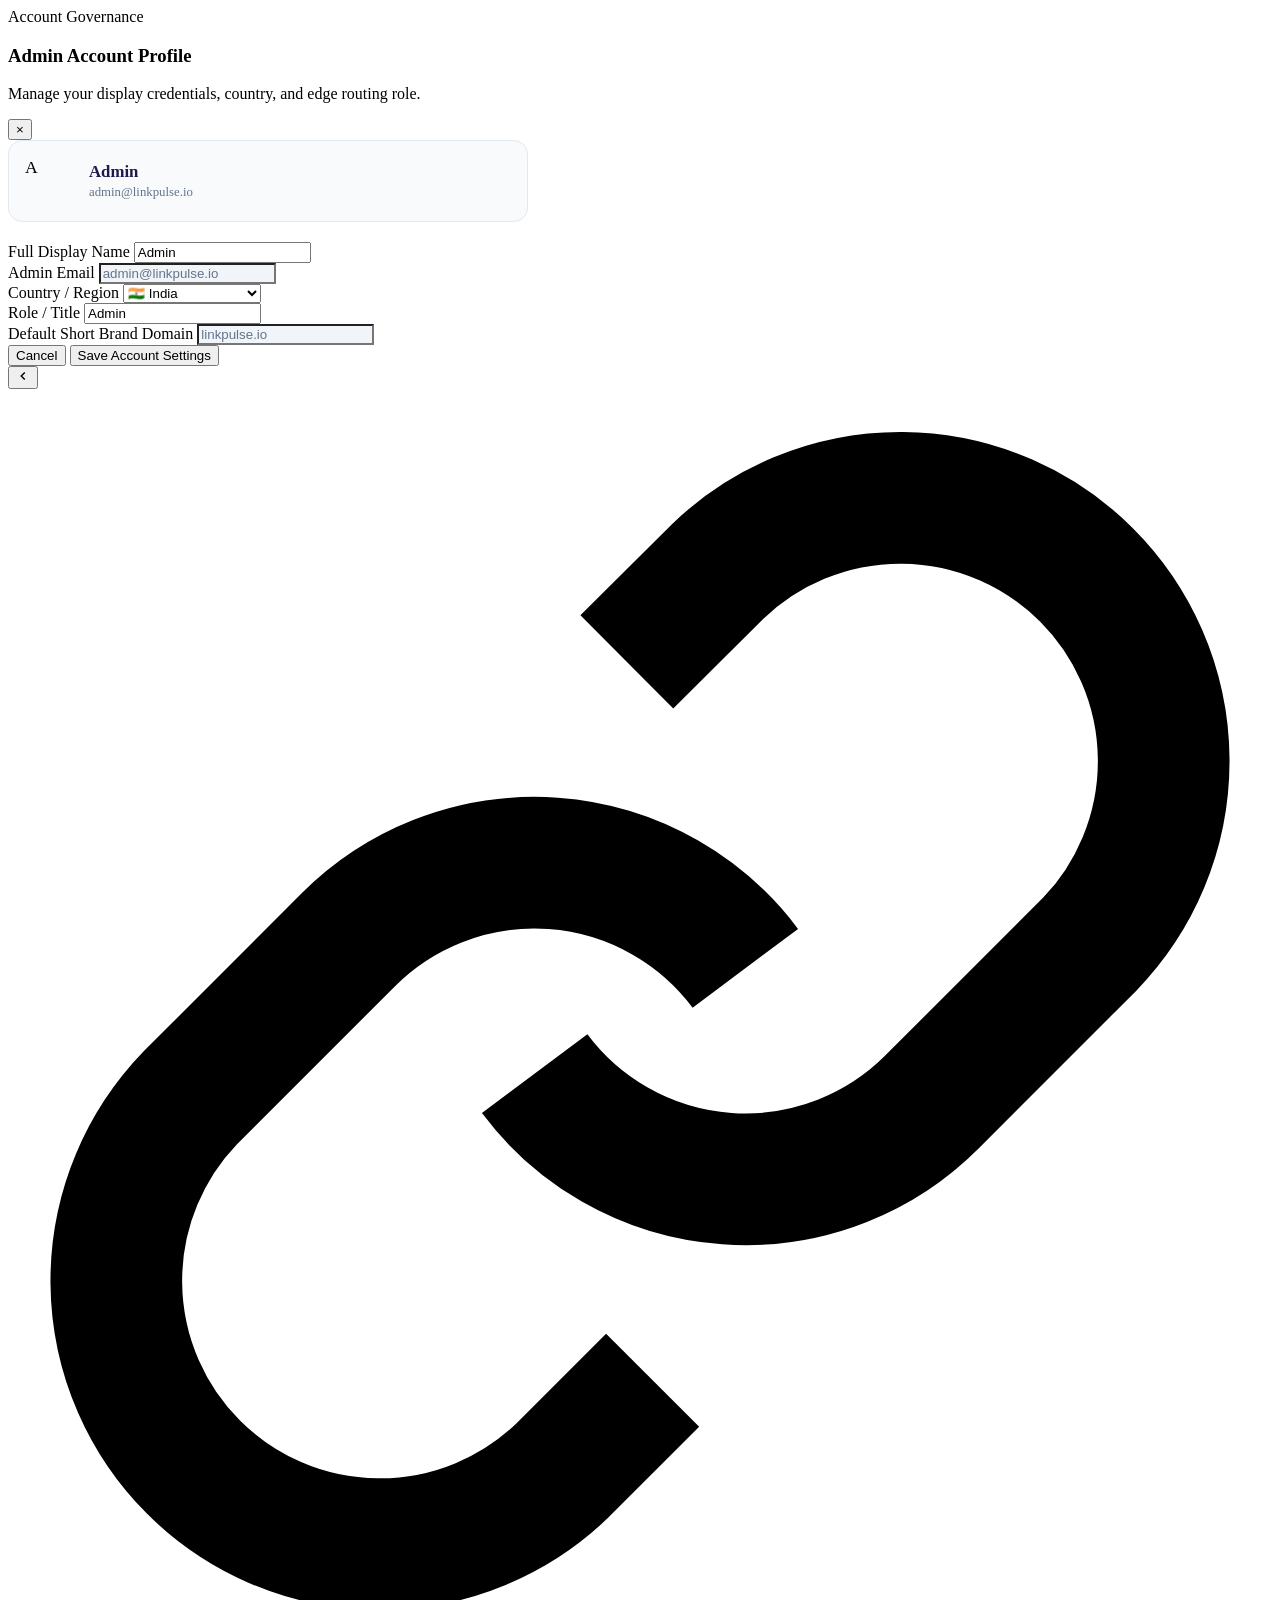
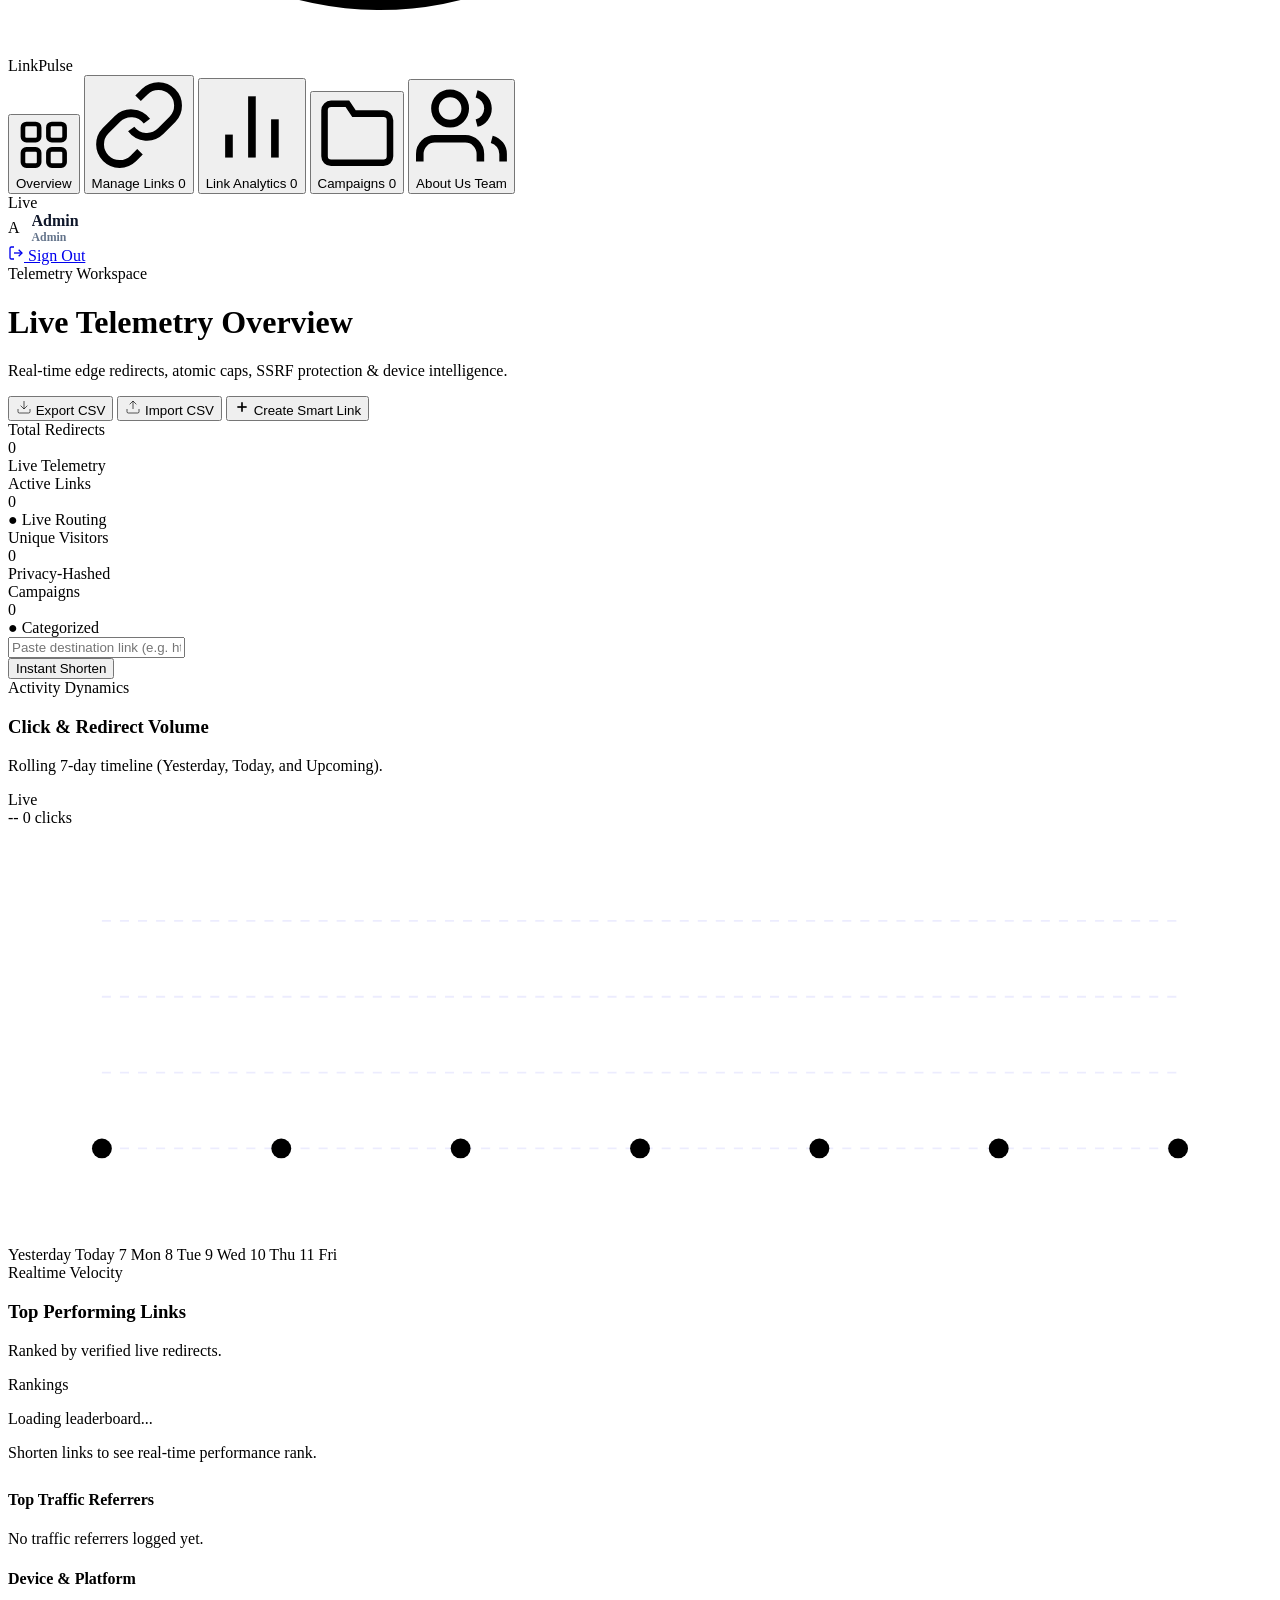
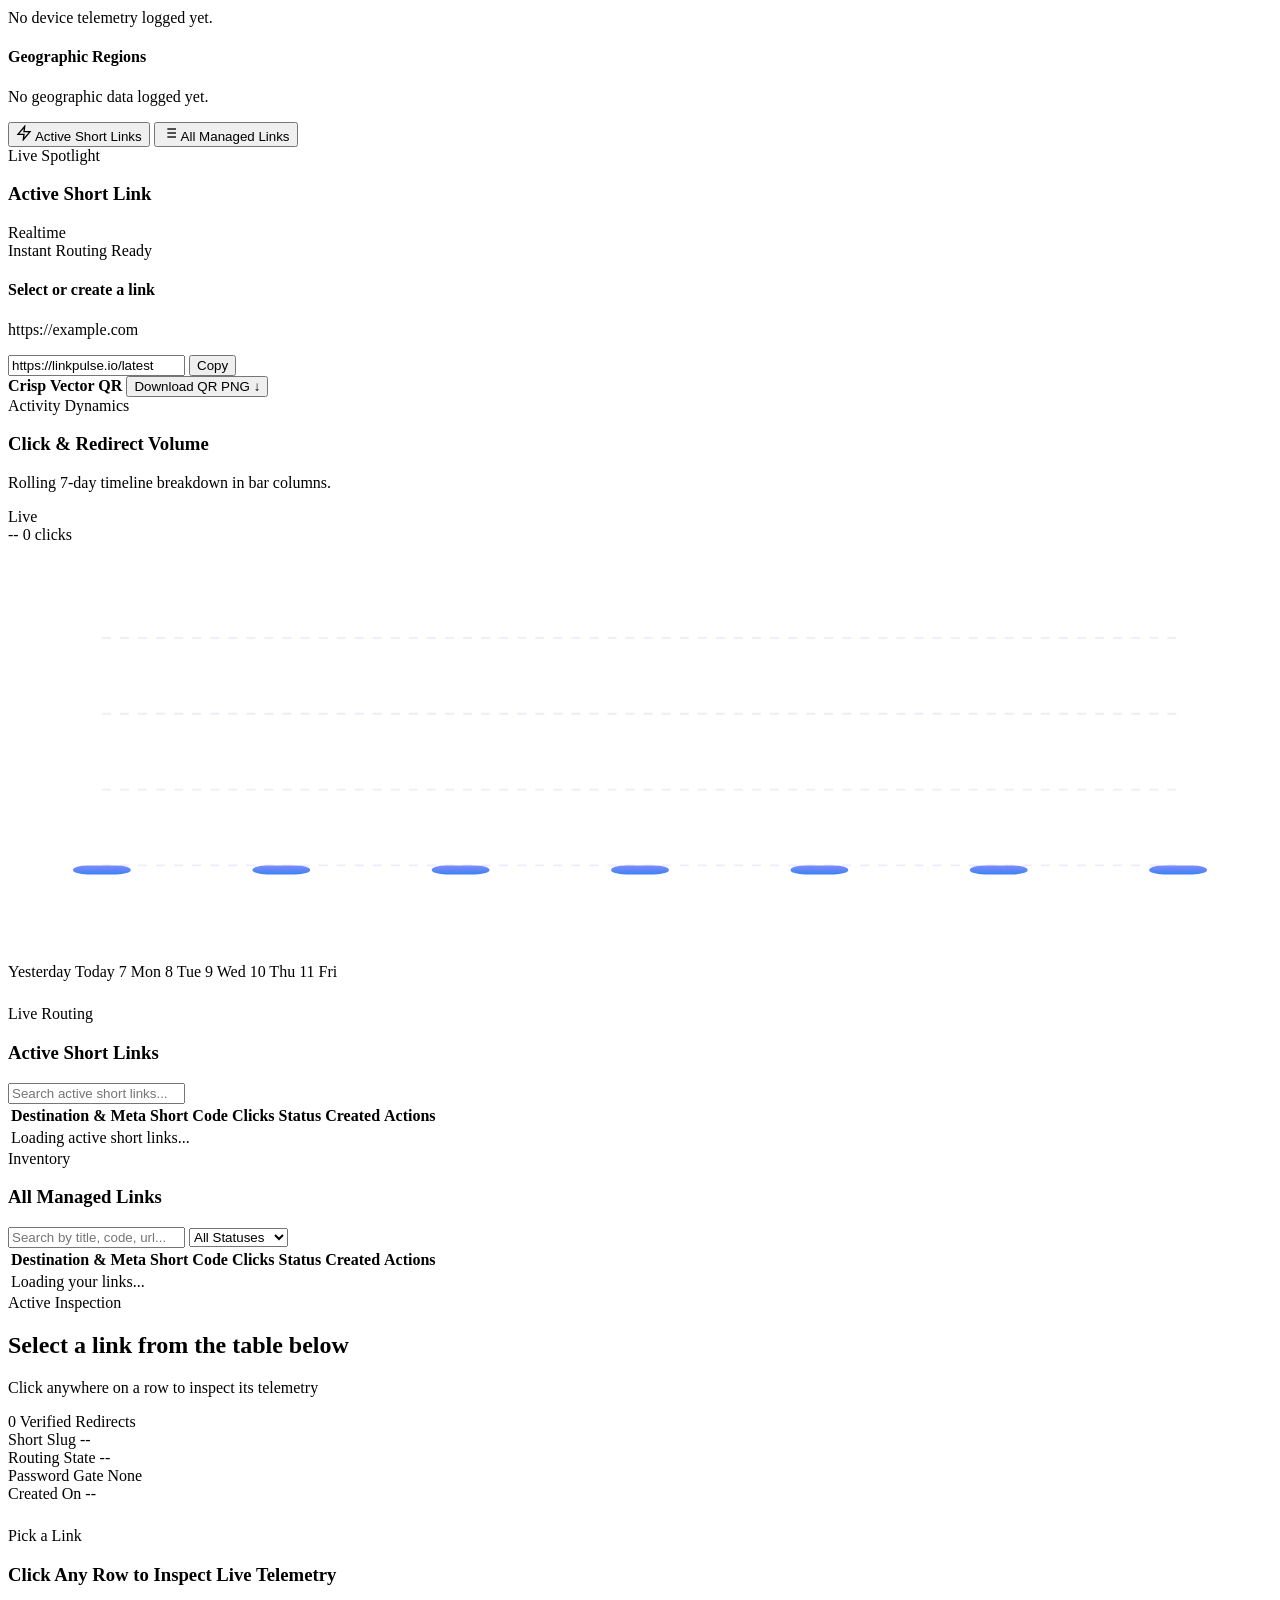
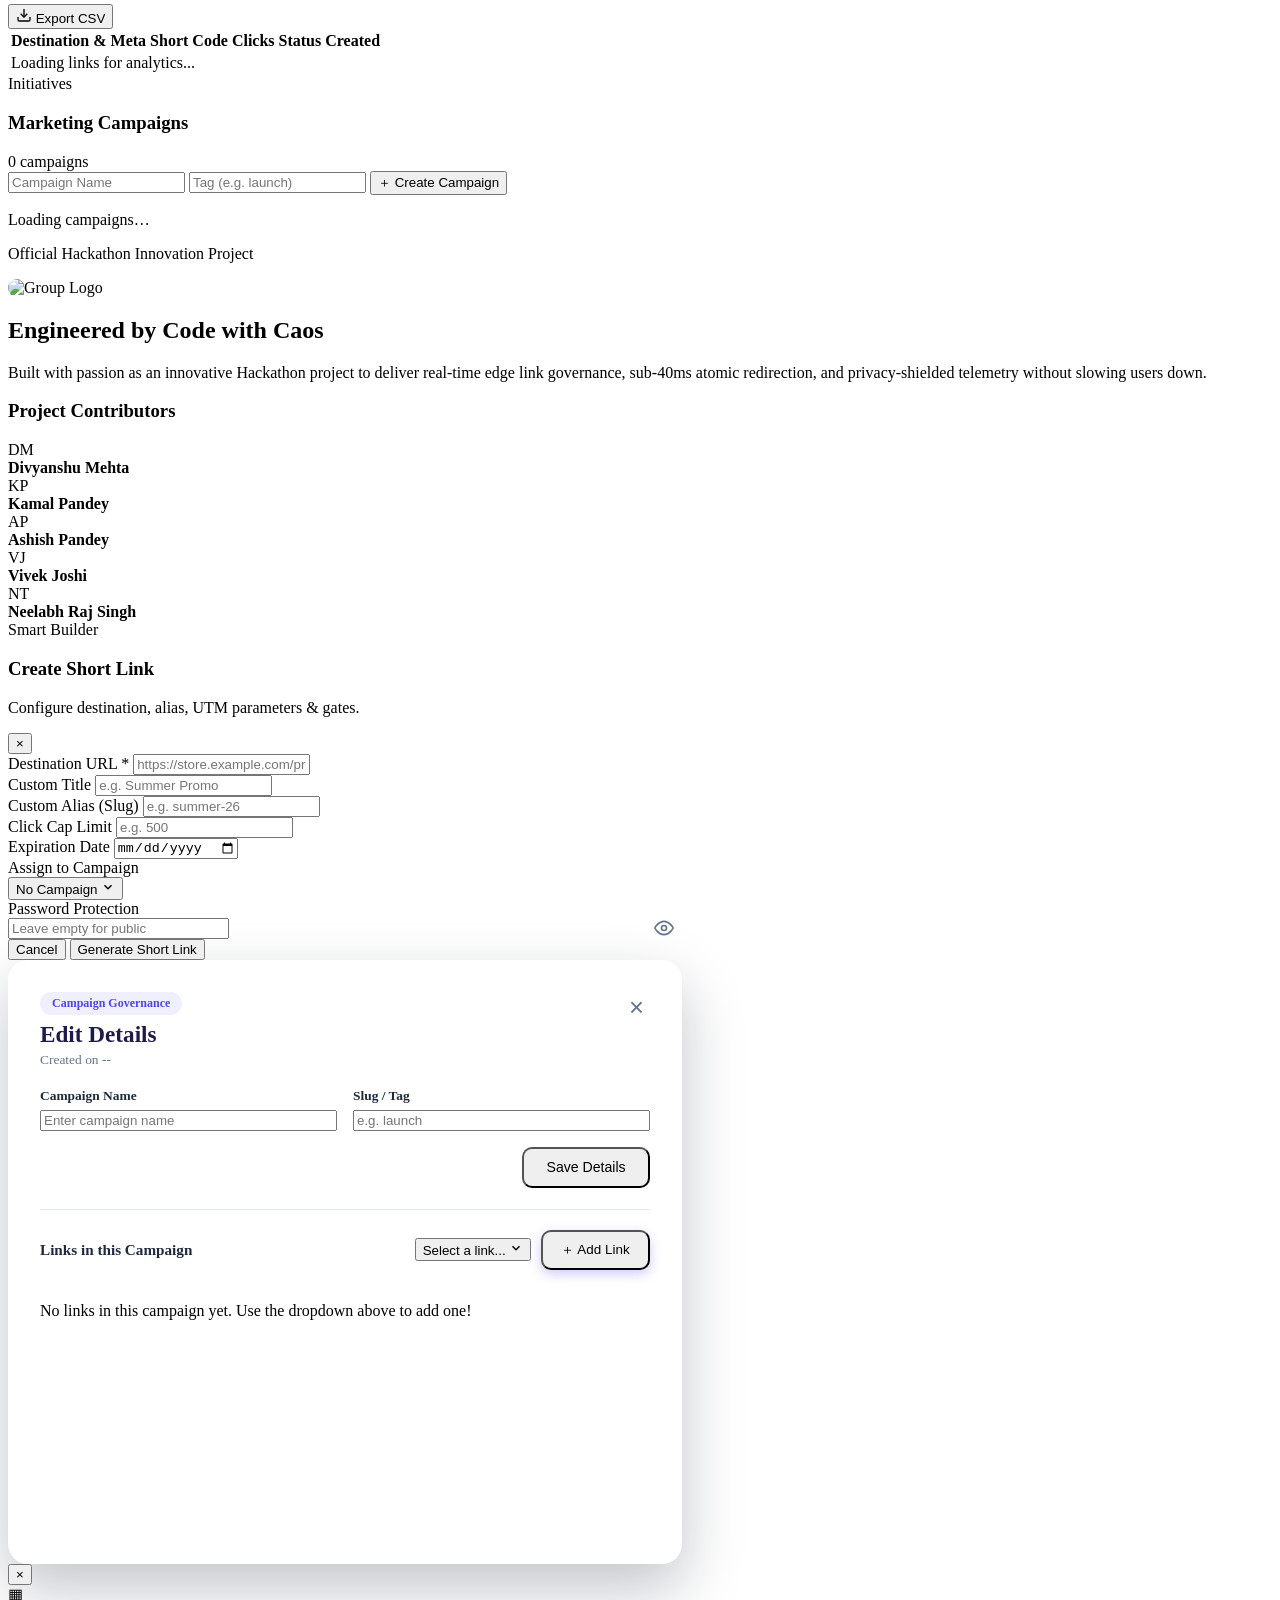
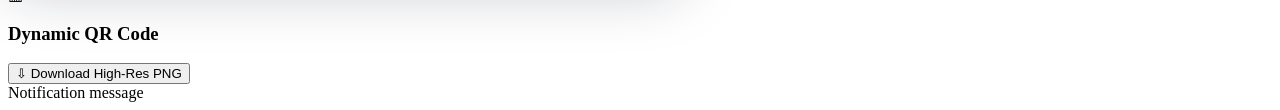
==== frontend/index.html @ a8c71c54 "Update index.html" ====
<!DOCTYPE html>
<html lang="en">

<head>
  <meta charset="UTF-8" />
  <meta name="viewport" content="width=device-width, initial-scale=1.0" />
  <title>LinkPulse</title>
  <link rel="stylesheet" href="/style.css" />
  <link rel="preconnect" href="https://fonts.googleapis.com">
  <link rel="preconnect" href="https://fonts.gstatic.com" crossorigin>
  <link
    href="https://fonts.googleapis.com/css2?family=Plus+Jakarta+Sans:wght@300;400;500;600;700;800&family=JetBrains+Mono:wght@400;500;600&display=swap"
    rel="stylesheet">
</head>

<body>
  <div class="app-layout">

    <!-- Account Dashboard -->
    <div class="drawer-backdrop" id="accountModal">
      <div class="drawer-panel" style="max-width: 520px;">
        <div class="drawer-header">
          <div>
            <span class="chip-accent">Account Governance</span>
            <h3 class="drawer-title">Admin Account Profile</h3>
            <p class="drawer-sub">Manage your display credentials, country, and edge routing role.</p>
          </div>
          <button class="btn-drawer-close" onclick="$('accountModal').classList.remove('active')">&times;</button>
        </div>

        <div
          style="display: flex; align-items: center; gap: 1rem; padding: 1rem; background: rgba(248, 250, 252, 0.95); border: 1px solid #e2e8f0; border-radius: 14px; margin-bottom: 1.25rem;">
          <div class="user-avatar-gradient" id="modalAccountAvatar"
            style="width: 48px; height: 48px; font-size: 1.1rem;">LP</div>
          <div>
            <strong id="modalAccountNameDisplay" style="font-size: 1.05rem; color: #1e1b4b; display: block;">Live
              Admin</strong>
            <span id="modalAccountEmailDisplay" style="font-size: 0.8rem; color: #64748b;">admin@linkpulse.io</span>
          </div>
        </div>

        <form id="accountSettingsForm" class="drawer-form-stack">
          <div class="form-grid-two">
            <div class="form-field-group">
              <label for="accName">Full Display Name</label>
              <input type="text" id="accName" class="glass-input-styled" required />
            </div>
            <div class="form-field-group">
              <label for="accEmail">Admin Email</label>
              <input type="email" id="accEmail" class="glass-input-styled" readonly
                style="background: #f1f5f9; color: #64748b;" />
            </div>
          </div>

          <div class="form-grid-two">
            <div class="form-field-group">
              <label for="accCountry">Country / Region</label>
              <select id="accCountry" class="glass-input-styled">
                <option value="India">🇮🇳 India</option>
                <option value="United States">🇺🇸 United States</option>
                <option value="United Kingdom">🇬🇧 United Kingdom</option>
                <option value="Canada">🇨🇦 Canada</option>
                <option value="Germany">🇩🇪 Germany</option>
                <option value="France">🇫🇷 France</option>
                <option value="Australia">🇦🇺 Australia</option>
                <option value="Singapore">🇸🇬 Singapore</option>
              </select>
            </div>
            <div class="form-field-group">
              <label for="accRole">Role / Title</label>
              <input type="text" id="accRole" class="glass-input-styled" placeholder="e.g. Admin" value="Admin"
                required />
            </div>
          </div>

          <div class="form-field-group">
            <label for="accDomain">Default Short Brand Domain</label>
            <input type="text" id="accDomain" class="glass-input-styled" value="linkpulse.io" readonly
              style="background: #f1f5f9; color: #64748b;" />
          </div>

          <div class="drawer-bottom-actions">
            <button type="button" class="btn-glass"
              onclick="$('accountModal').classList.remove('active')">Cancel</button>
            <button type="submit" class="btn-gradient">Save Account Settings</button>
          </div>
        </form>
      </div>
    </div>

    <!-- Sidebar -->
    <aside class="sidebar" id="mainSidebar">
      <button class="btn-edge-toggle" id="toggleSidebarBtn" title="Collapse / Expand Sidebar">
        <svg viewBox="0 0 24 24" width="14" height="14" fill="none" stroke="currentColor" stroke-width="2.5">
          <polyline points="15 18 9 12 15 6" />
        </svg>
      </button>

      <div class="sidebar-brand">
        <div class="brand-icon">
          <svg viewBox="0 0 24 24" fill="none" stroke="currentColor" stroke-width="2.5">
            <path d="M10 13a5 5 0 0 0 7.54.54l3-3a5 5 0 0 0-7.07-7.07l-1.72 1.71"></path>
            <path d="M14 11a5 5 0 0 0-7.54-.54l-3 3a5 5 0 0 0 7.07 7.07l1.71-1.71"></path>
          </svg>
        </div>
        <div class="brand-text-wrap">
          <span class="brand-title">LinkPulse</span>
        </div>
      </div>

      <nav class="sidebar-nav">
        <button class="nav-tab active" data-tab="tab-overview" title="Overview">
          <div class="nav-icon-box ic-azure">
            <svg viewBox="0 0 24 24" fill="none" stroke="currentColor" stroke-width="2">
              <rect x="3" y="3" width="7" height="7" rx="1.5" />
              <rect x="14" y="3" width="7" height="7" rx="1.5" />
              <rect x="14" y="14" width="7" height="7" rx="1.5" />
              <rect x="3" y="14" width="7" height="7" rx="1.5" />
            </svg>
          </div>
          <span>Overview</span>
        </button>

        <button class="nav-tab" data-tab="tab-manage-links" title="Manage Links">
          <div class="nav-icon-box ic-azure">
            <svg viewBox="0 0 24 24" fill="none" stroke="currentColor" stroke-width="2">
              <path d="M10 13a5 5 0 0 0 7.54.54l3-3a5 5 0 0 0-7.07-7.07l-1.72 1.71"></path>
              <path d="M14 11a5 5 0 0 0-7.54-.54l-3 3a5 5 0 0 0 7.07 7.07l1.71-1.71"></path>
            </svg>
          </div>
          <span>Manage Links</span>
          <span class="badge-pill bg-soft-blue" id="sideBadgeManageLinks">0</span>
        </button>

        <button class="nav-tab" data-tab="tab-details" title="Link Analytics">
          <div class="nav-icon-box ic-amber">
            <svg viewBox="0 0 24 24" fill="none" stroke="currentColor" stroke-width="2">
              <line x1="18" y1="20" x2="18" y2="10" />
              <line x1="12" y1="20" x2="12" y2="4" />
              <line x1="6" y1="20" x2="6" y2="14" />
            </svg>
          </div>
          <span>Link Analytics</span>
          <span class="badge-pill bg-soft-blue" id="sideBadgeLinks">0</span>
        </button>

        <button class="nav-tab" data-tab="tab-campaigns" title="Campaigns">
          <div class="nav-icon-box ic-emerald">
            <svg viewBox="0 0 24 24" fill="none" stroke="currentColor" stroke-width="2">
              <path d="M22 19a2 2 0 0 1-2 2H4a2 2 0 0 1-2-2V5a2 2 0 0 1 2-2h5l2 3h9a2 2 0 0 1 2 2z" />
            </svg>
          </div>
          <span>Campaigns</span>
          <span class="badge-pill bg-soft-emerald" id="sideBadgeCampaigns">0</span>
        </button>

        <button class="nav-tab" data-tab="tab-about" title="About Us">
          <div class="nav-icon-box ic-violet">
            <svg viewBox="0 0 24 24" fill="none" stroke="currentColor" stroke-width="2">
              <path d="M17 21v-2a4 4 0 0 0-4-4H5a4 4 0 0 0-4 4v2"></path>
              <circle cx="9" cy="7" r="4"></circle>
              <path d="M23 21v-2a4 4 0 0 0-3-3.87"></path>
              <path d="M16 3.13a4 4 0 0 1 0 7.75"></path>
            </svg>
          </div>
          <span>About Us</span>
          <span class="badge-pill bg-soft-blue">Team</span>
        </button>
      </nav>

      <div class="sidebar-bottom">
        <div class="status-indicator">
          <span class="pulse-emerald"></span>
          <span>Live</span>
        </div>
        <div class="user-chip" id="adminUserChip"
          style="cursor: pointer; display: flex; align-items: center; gap: 0.75rem;" title="Click to Edit Profile">
          <div class="user-avatar-gradient" id="adminAvatar">AD</div>
          <div class="user-info" style="display: flex; flex-direction: column; min-width: 0;">
            <div style="display: flex; align-items: center; gap: 0.35rem;">
              <span class="user-name" id="adminName"
                style="font-weight: 700; color: #0f172a; white-space: nowrap; overflow: hidden; text-overflow: ellipsis; max-width: 130px;">Admin</span>
            </div>
            <span class="user-role" id="adminRole"
              style="font-size: 0.74rem; font-weight: 600; color: #64748b;">Admin</span>
          </div>
        </div>

        <a href="/logout" class="sidebar-signout-btn" title="Sign out of LinkPulse">
          <svg viewBox="0 0 24 24" width="16" height="16" fill="none" stroke="currentColor" stroke-width="2">
            <path d="M9 21H5a2 2 0 0 1-2-2V5a2 2 0 0 1 2-2h4"></path>
            <polyline points="16 17 21 12 16 7"></polyline>
            <line x1="21" y1="12" x2="9" y2="12"></line>
          </svg>
          <span>Sign Out</span>
        </a>
      </div>
    </aside>

    <!-- Main -->
    <main class="main-viewport">
      <header class="glass-header">
        <div class="header-left">
          <div class="header-tag" id="pageTag">Telemetry Workspace</div>
          <h1 class="header-title" id="pageTitle">Live Telemetry Overview</h1>
          <p class="header-subtitle" id="pageSub">Real-time edge redirects, atomic caps, SSRF protection & device intelligence.</p>
        </div>
       <div class="header-actions" id="headerActions">
  <button class="btn-light-export" id="exportCsvBtn">
    <svg viewBox="0 0 24 24" width="16" height="16" fill="none" stroke="currentColor">
      <path d="M21 15v4a2 2 0 0 1-2 2H5a2 2 0 0 1-2-2v-4" />
      <polyline points="7 10 12 15 17 10" />
      <line x1="12" y1="15" x2="12" y2="3" />
    </svg>
    <span>Export CSV</span>
  </button>

  <input type="file" id="csvFileInput" accept=".csv" hidden />

  <button class="btn-light-import" id="importCsvBtn">
    <svg viewBox="0 0 24 24" width="16" height="16" fill="none" stroke="currentColor">
      <path d="M21 15v4a2 2 0 0 1-2 2H5a2 2 0 0 1-2-2v-4" />
      <polyline points="17 8 12 3 7 8" />
      <line x1="12" y1="3" x2="12" y2="15" />
    </svg>
    <span>Import CSV</span>
  </button>

  <button class="btn-gradient" id="openDrawerBtn">
    <svg viewBox="0 0 24 24" width="16" height="16" fill="none" stroke="currentColor" stroke-width="2.5">
      <line x1="12" y1="5" x2="12" y2="19" />
      <line x1="5" y1="12" x2="19" y2="12" />
    </svg>
    <span>Create Smart Link</span>
  </button>
</div>
      </header>

      <!-- Overview -->
     <!-- Overview Tab -->
      <section class="tab-pane active" id="tab-overview">
        
        <!-- 1. Stats Ribbon (4 Cards) -->
        <div class="stats-ribbon">
          <div class="stat-card tint-azure">
            <div class="stat-header"><span class="stat-title">Total Redirects</span></div>
            <div class="stat-value text-gradient-azure" id="valTotalClicks">0</div>
            <div class="stat-footer positive"><span class="trend-pill">Live Telemetry</span></div>
          </div>
          <div class="stat-card tint-violet">
            <div class="stat-header"><span class="stat-title">Active Links</span></div>
            <div class="stat-value text-gradient-violet" id="valActiveLinks">0</div>
            <div class="stat-footer neutral"><span class="tag-status">● Live Routing</span></div>
          </div>
          <div class="stat-card tint-emerald">
            <div class="stat-header"><span class="stat-title">Unique Visitors</span></div>
            <div class="stat-value text-gradient-emerald" id="valUniques">0</div>
            <div class="stat-footer positive"><span class="trend-pill">Privacy-Hashed</span></div>
          </div>
          <div class="stat-card tint-rose">
            <div class="stat-header"><span class="stat-title">Campaigns</span></div>
            <div class="stat-value text-gradient-rose" id="valCampaigns">0</div>
            <div class="stat-footer neutral"><span class="tag-status">● Categorized</span></div>
          </div>
        </div>

        <!-- 2. Quick Bar -->
        <div class="glass-container quick-bar">
          <div class="quick-input-group">
            <input type="text" id="quickUrlInput" class="quick-input-field"
              placeholder="Paste destination link (e.g. https://store.com/promo or example.com)..." />
          </div>
          <button class="btn-gradient" id="quickShortenBtn"><span>Instant Shorten</span></button>
        </div>

        <!-- 3. Dashboard Split: Graph (LHS) + Top Performing Links (RHS) -->
        <div class="dashboard-split" style="margin-bottom: 1.85rem;">
          
          <!-- LHS: 7-Day Trend Chart -->
          <div class="glass-container chart-box" style="margin-bottom: 0;">
            <div class="box-head-flex">
              <div>
                <span class="section-tag-soft">Activity Dynamics</span>
                <h3 class="box-title">Click & Redirect Volume</h3>
                <p class="box-sub">Rolling 7-day timeline (Yesterday, Today, and Upcoming).</p>
              </div>
              <span class="chip-accent">Live</span>
            </div>

            <div class="chart-stage" id="chartStage">
              <div class="chart-tooltip" id="chartTooltip">
                <span class="tooltip-date" id="ttDate">--</span>
                <span class="tooltip-val" id="ttClicks">0 clicks</span>
              </div>
              <svg id="trendSvg" viewBox="0 0 700 230" preserveAspectRatio="none">
                <defs>
                  <linearGradient id="areaGlow" x1="0" y1="0" x2="0" y2="1">
                    <stop offset="0%" stop-color="#6366f1" stop-opacity="0.38" />
                    <stop offset="100%" stop-color="#a855f7" stop-opacity="0.0" />
                  </linearGradient>
                  <linearGradient id="barGlow" x1="0" y1="0" x2="0" y2="1">
                    <stop offset="0%" stop-color="#818cf8" />
                    <stop offset="100%" stop-color="#3b82f6" />
                  </linearGradient>
                </defs>
                <g id="gridLinesGroup"></g>
                <path id="chartAreaPath" fill="url(#areaGlow)" d=""></path>
                <path id="chartLinePath" fill="none" stroke="url(#barGlow)" stroke-width="3.5" stroke-linecap="round"
                  stroke-linejoin="round" d=""></path>
                <g id="dotsGroup"></g>
              </svg>
              <div class="chart-labels-row" id="chartDateRow"></div>
            </div>
          </div>

          <!-- RHS: Top Performing Links Leaderboard -->
          <div class="glass-container top-links-card" style="margin-bottom: 0;">
            <div class="box-head-flex">
              <div>
                <span class="section-tag-soft">Realtime Velocity</span>
                <h3 class="box-title">Top Performing Links</h3>
                <p class="box-sub">Ranked by verified live redirects.</p>
              </div>
              <span class="chip-active">Rankings</span>
            </div>

            <div class="top-links-stack" id="topLinksList">
              <div class="empty-top-links">
                <p>Loading leaderboard...</p>
              </div>
            </div>

            <div class="top-links-footer-note" id="topPerformerNote">
              <span>Shorten links to see real-time performance rank.</span>
            </div>
          </div>

        </div> <!-- /.dashboard-split (Properly Closed Here) -->

        <!-- 4. Breakdown Grid (Referrers, Devices, Countries - NEVER HIDDEN) -->
        <div class="breakdown-grid">
          <div class="glass-container breakdown-card">
            <h4 class="breakdown-title">Top Traffic Referrers</h4>
            <div class="breakdown-items-list" id="sourceRows">
              <p class="empty-placeholder">Awaiting traffic clicks...</p>
            </div>
          </div>
          <div class="glass-container breakdown-card">
            <h4 class="breakdown-title">Device & Platform</h4>
            <div class="breakdown-items-list" id="deviceRows">
              <p class="empty-placeholder">No device visits logged yet.</p>
            </div>
          </div>
          <div class="glass-container breakdown-card">
            <h4 class="breakdown-title">Geographic Regions</h4>
            <div class="breakdown-items-list" id="countryRows">
              <p class="empty-placeholder">Awaiting traffic clicks...</p>
            </div>
          </div>
        </div>

      </section>

      <!-- Manage Links -->
      <section class="tab-pane" id="tab-manage-links">
        <div class="manage-subtabs-nav">
          <button class="manage-subtab-btn active" id="btnSubtabActiveLinks" data-subtab="subtab-active-links" title="Active Short Links & QR Code Downloader">
            <svg viewBox="0 0 24 24" width="16" height="16" fill="none" stroke="currentColor" stroke-width="2">
              <polygon points="13 2 3 14 12 14 11 22 21 10 12 10 13 2"></polygon>
            </svg>
            <span>Active Short Links</span>
          </button>
          <button class="manage-subtab-btn" id="btnSubtabAllLinks" data-subtab="subtab-all-links" title="All Managed Short Links">
            <svg viewBox="0 0 24 24" width="16" height="16" fill="none" stroke="currentColor" stroke-width="2">
              <line x1="8" y1="6" x2="21" y2="6"></line>
              <line x1="8" y1="12" x2="21" y2="12"></line>
              <line x1="8" y1="18" x2="21" y2="18"></line>
              <line x1="3" y1="6" x2="3.01" y2="6"></line>
              <line x1="3" y1="12" x2="3.01" y2="12"></line>
              <line x1="3" y1="18" x2="3.01" y2="18"></line>
            </svg>
            <span>All Managed Links</span>
          </button>
        </div>

        <!-- 1. Active Short Links Tab Pane -->
        <div class="manage-subpane active" id="subtab-active-links">
          <div class="active-links-split" style="margin-bottom: 1.5rem;">
            <!-- Active Short Links Spotlight Card -->
            <div class="glass-container spotlight-box" id="activeShortLinksBox">
              <div class="box-head-flex">
                <div>
                  <span class="section-tag-soft">Live Spotlight</span>
                  <h3 class="box-title">Active Short Link</h3>
                </div>
                <span class="chip-active">Realtime</span>
              </div>
              <div class="spotlight-card-preview">
                <div class="spotlight-card-inner">
                  <div class="mock-browser-header"><span></span><span></span><span></span></div>
                  <div class="spotlight-badge">Instant Routing Ready</div>
                  <h4 class="spotlight-title" id="spotlightTitle">Select or create a link</h4>
                  <p class="spotlight-dest" id="spotlightDest">https://example.com</p>
                </div>
              </div>
              <div class="spotlight-field-wrap">
                <div class="spotlight-copy-group">
                  <input type="text" id="spotlightShortUrl" class="field-slug-input" readonly
                    value="https://linkpulse.io/latest" />
                  <button class="btn-spotlight-copy" id="spotlightCopyBtn">Copy</button>
                </div>
              </div>
              <div class="spotlight-qr-row">
                <div id="spotlightQrBox" class="spotlight-qr-canvas"></div>
                <div class="spotlight-qr-meta">
                  <strong>Crisp Vector QR</strong>
                  <button class="text-link-btn" id="spotlightDownloadQr">Download QR PNG ↓</button>
                </div>
              </div>
            </div>

            <!-- Columns Graph -->
            <div class="glass-container chart-box">
              <div class="box-head-flex">
                <div>
                  <span class="section-tag-soft">Activity Dynamics</span>
                  <h3 class="box-title">Click & Redirect Volume</h3>
                  <p class="box-sub">Rolling 7-day timeline breakdown in bar columns.</p>
                </div>
                <span class="chip-accent">Live</span>
              </div>

              <div class="chart-stage" id="chartStage2">
                <div class="chart-tooltip" id="chartTooltip2">
                  <span class="tooltip-date" id="ttDate2">--</span>
                  <span class="tooltip-val" id="ttClicks2">0 clicks</span>
                </div>
                <svg id="trendSvg2" viewBox="0 0 700 230" preserveAspectRatio="none">
                  <defs>
                    <linearGradient id="barGlow2" x1="0" y1="0" x2="0" y2="1">
                      <stop offset="0%" stop-color="#818cf8" />
                      <stop offset="100%" stop-color="#3b82f6" />
                    </linearGradient>
                  </defs>
                  <g id="gridLinesGroup2"></g>
                  <g id="barsGroup2"></g>
                </svg>
                <div class="chart-labels-row" id="chartDateRow2"></div>
              </div>
            </div>
          </div>

          <div class="glass-container table-wrapper-box">
            <div class="table-top-bar">
              <div>
                <span class="section-tag-soft">Live Routing</span>
                <h3 class="box-title">Active Short Links</h3>
              </div>
              <div class="table-filters-row">
                <input type="text" id="searchActiveInput" class="search-glass-field"
                  placeholder="Search active short links..." />
              </div>
            </div>

            <div class="responsive-table-scroll">
              <table class="glass-table">
                <thead>
                  <tr>
                    <th>Destination & Meta</th>
                    <th>Short Code</th>
                    <th>Clicks</th>
                    <th>Status</th>
                    <th>Created</th>
                    <th>Actions</th>
                  </tr>
                </thead>
                <tbody id="activeLinksTbody">
                  <tr>
                    <td colspan="6" class="table-empty">Loading active short links...</td>
                  </tr>
                </tbody>
              </table>
            </div>
          </div>
        </div>

        <!-- 2. All Managed Links Tab Pane -->
        <div class="manage-subpane" id="subtab-all-links">
          <div class="glass-container table-wrapper-box">
            <div class="table-top-bar">
              <div>
                <span class="section-tag-soft">Inventory</span>
                <h3 class="box-title">All Managed Links</h3>
              </div>
              <div class="table-filters-row">
                <input type="text" id="searchInput" class="search-glass-field"
                  placeholder="Search by title, code, url..." />
                <select id="statusFilter" class="select-glass-field">
                  <option value="all">All Statuses</option>
                  <option value="active">Active Only</option>
                  <option value="disabled">Paused Only</option>
                </select>
              </div>
            </div>

            <div class="responsive-table-scroll">
              <table class="glass-table">
                <thead>
                  <tr>
                    <th>Destination & Meta</th>
                    <th>Short Code</th>
                    <th>Clicks</th>
                    <th>Status</th>
                    <th>Created</th>
                    <th>Actions</th>
                  </tr>
                </thead>
                <tbody id="linksTbody">
                  <tr>
                    <td colspan="6" class="table-empty">Loading your links...</td>
                  </tr>
                </tbody>
              </table>
            </div>
          </div>
        </div>
      </section>

      <!-- Link Analytics -->
      <section class="tab-pane" id="tab-details">
        <div class="glass-container details-hero" style="margin-bottom: 1.5rem;">
          <div class="details-head-split">
            <div style="min-width: 0; max-width: 70%;">
              <span class="chip-accent">Active Inspection</span>
              <h2 id="detTitle" class="details-heading">Select a link from the table below</h2>
              <p id="detUrl" class="details-destination">Click anywhere on a row to inspect its telemetry</p>
            </div>
            <div class="details-metric-chip">
              <span class="metric-huge" id="detClicks">0</span>
              <span class="metric-label">Verified Redirects</span>
            </div>
          </div>

          <div class="details-grid-cards">
            <div class="det-card">
              <span class="det-lbl">Short Slug</span>
              <span class="det-val text-gradient-azure" id="detSlug">--</span>
            </div>
            <div class="det-card">
              <span class="det-lbl">Routing State</span>
              <span class="det-val text-gradient-emerald" id="detStatus">--</span>
            </div>
            <div class="det-card">
              <span class="det-lbl">Password Gate</span>
              <span class="det-val text-gradient-violet" id="detPassword">None</span>
            </div>
            <div class="det-card">
              <span class="det-lbl">Created On</span>
              <span class="det-val" id="detCreated">--</span>
            </div>
          </div>
        </div>

        <div class="glass-container table-wrapper-box">
          <div class="table-top-bar">
            <div>
              <span class="section-tag-soft">Pick a Link</span>
              <h3 class="box-title">Click Any Row to Inspect Live Telemetry</h3>
            </div>
            <div>
              <button class="btn-glass-light" id="exportCsvBtnAnalytics" title="Export all short links to CSV">
                <svg viewBox="0 0 24 24" width="16" height="16" fill="none" stroke="currentColor" stroke-width="2">
                  <path d="M21 15v4a2 2 0 0 1-2 2H5a2 2 0 0 1-2-2v-4" />
                  <polyline points="7 10 12 15 17 10" />
                  <line x1="12" y1="15" x2="12" y2="3" />
                </svg>
                <span>Export CSV</span>
              </button>
            </div>
          </div>

          <div class="responsive-table-scroll">
            <table class="glass-table">
              <thead>
                <tr>
                  <th>Destination & Meta</th>
                  <th>Short Code</th>
                  <th>Clicks</th>
                  <th>Status</th>
                  <th>Created</th>
                </tr>
              </thead>
              <tbody id="linksTbodyAnalytics">
                <tr>
                  <td colspan="5" class="table-empty">Loading links for analytics...</td>
                </tr>
              </tbody>
            </table>
          </div>
        </div>
      </section>

      <!-- Campaigns -->
      <section class="tab-pane" id="tab-campaigns">
        <div class="glass-container campaign-box">
          <div class="box-head-flex">
            <div>
              <span class="section-tag-soft">Initiatives</span>
              <h3 class="box-title">Marketing Campaigns</h3>
            </div>
            <span class="badge-pill bg-soft-blue" id="campaignCount">0 campaigns</span>
          </div>

          <form id="campaignForm" class="campaign-create-form">
            <input id="campaignName" class="glass-input-styled" maxlength="120" placeholder="Campaign Name" required />
            <input id="campaignTag" class="glass-input-styled" maxlength="60" placeholder="Tag (e.g. launch)" />
            <button class="btn-gradient" type="submit">＋ Create Campaign</button>
          </form>

          <div id="campaignRows" class="campaigns-grid-cards">
            <p class="empty-placeholder">Loading campaigns…</p>
          </div>
        </div>
      </section>

      <!-- About Us -->
      <section class="tab-pane" id="tab-about">
        <div class="glass-container about-hero-box">
          <div class="hackathon-tag-pill">
            <span class="pulse-emerald"></span>
            <span>Official Hackathon Innovation Project</span>
          </div>

          <div style="width: 100%; margin: 1rem 0 0.5rem 0; overflow: hidden; border-radius: 20px;">
            <img src="/Group_Logo.png" alt="Group Logo"
              style="width: 100%; max-height: 200px; object-fit: cover; object-position: center; display: block; box-shadow: 0 10px 25px rgba(99, 102, 241, 0.25);" />
          </div>

          <h2 class="about-team-heading">
            Engineered by <span class="team-gradient-txt">Code with Caos</span>
          </h2>
          <p class="about-desc-text">
            Built with passion as an innovative Hackathon project to deliver real-time edge link governance, <span style="white-space: nowrap;">sub-40ms</span> atomic redirection, and privacy-shielded telemetry without slowing users down.
          </p>

          <div class="about-divider"></div>

          <h3 class="members-title">Project Contributors</h3>

          <div class="members-grid">
            <div class="member-glass-card">
              <div class="member-avatar av-1">DM</div>
              <div class="member-meta">
                <strong>Divyanshu Mehta</strong>
              </div>
            </div>
            <div class="member-glass-card">
              <div class="member-avatar av-2">KP</div>
              <div class="member-meta">
                <strong>Kamal Pandey</strong>
              </div>
            </div>
            <div class="member-glass-card">
              <div class="member-avatar av-3">AP</div>
              <div class="member-meta">
                <strong>Ashish Pandey</strong>
              </div>
            </div>
            <div class="member-glass-card">
              <div class="member-avatar av-4">VJ</div>
              <div class="member-meta">
                <strong>Vivek Joshi</strong>
              </div>
            </div>
            <div class="member-glass-card">
              <div class="member-avatar av-5">NT</div>
              <div class="member-meta">
                <strong>Neelabh Raj Singh</strong>
              </div>
            </div>
          </div>
        </div>
      </section>

    </main>
  </div>

  <!-- Create Link Drawer -->
  <div class="drawer-backdrop" id="linkDrawerBackdrop">
    <div class="drawer-panel" id="linkDrawer" style="max-width: 680px;">
      <div class="drawer-header">
        <div>
          <span class="chip-accent" id="drawerModeTag">Smart Builder</span>
          <h3 class="drawer-title" id="drawerTitle">Create Short Link</h3>
          <p class="drawer-sub">Configure destination, alias, UTM parameters & gates.</p>
        </div>
        <button class="btn-drawer-close" id="closeDrawerBtn">&times;</button>
      </div>

      <form id="createLinkForm" class="drawer-form-stack">
        <input type="hidden" id="editLinkId" value="" />

        <div class="form-field-group">
          <label for="inpUrl">Destination URL *</label>
          <input type="text" id="inpUrl" class="glass-input-styled"
            placeholder="https://store.example.com/promo or example.com" required />
        </div>

        <div class="form-grid-two">
          <div class="form-field-group">
            <label for="inpTitle">Custom Title</label>
            <input type="text" id="inpTitle" class="glass-input-styled" placeholder="e.g. Summer Promo" />
          </div>
          <div class="form-field-group">
            <label for="inpAlias">Custom Alias (Slug)</label>
            <input type="text" id="inpAlias" class="glass-input-styled" placeholder="e.g. summer-26" />
          </div>
        </div>

        <div class="form-grid-two">
          <div class="form-field-group">
            <label for="inpLimit">Click Cap Limit</label>
            <input type="number" id="inpLimit" min="1" class="glass-input-styled" placeholder="e.g. 500" />
          </div>
          <div class="form-field-group">
            <label for="inpExpiry">Expiration Date</label>
            <input type="date" id="inpExpiry" class="glass-input-styled" />
          </div>
        </div>

        <div class="form-grid-two">
          <div class="form-field-group">
            <label>Assign to Campaign</label>
            <select id="inpCampaign" style="display: none;">
              <option value="">No Campaign</option>
            </select>

            <div class="custom-dropdown-box" id="customCampDropdown" style="width: 100%;">
              <button type="button" class="custom-dropdown-trigger" id="customCampDropdownBtn">
                <span id="customCampDropdownLabel">No Campaign</span>
                <svg class="dropdown-chevron" viewBox="0 0 24 24" width="14" height="14" fill="none"
                  stroke="currentColor" stroke-width="2.5">
                  <polyline points="6 9 12 15 18 9" />
                </svg>
              </button>
              <div class="custom-dropdown-menu" id="customCampDropdownMenu"
                style="top: calc(100% + 6px); max-height: 140px; overflow-y: auto;"></div>
            </div>
          </div>

          <!-- Password Eye Icon -->
          <div class="form-field-group">
            <label for="inpPassword">Password Protection</label>
            <div style="position: relative; width: 100%;">
              <input type="password" id="inpPassword" class="glass-input-styled" 
                placeholder="Leave empty for public" style="padding-right: 2.85rem;" />
              <button type="button" id="btnTogglePasswordEye" title="Show / Hide Password"
                style="position: absolute; right: 10px; top: 50%; transform: translateY(-50%); background: transparent; border: none; cursor: pointer; color: #64748b; padding: 4px; display: flex; align-items: center; justify-content: center;">
                <svg id="eyeIcon" viewBox="0 0 24 24" width="20" height="20" fill="none" stroke="currentColor" stroke-width="2" stroke-linecap="round" stroke-linejoin="round">
                  <path d="M1 12s4-8 11-8 11 8 11 8-4 8-11 8-11-8-11-8z"></path>
                  <circle cx="12" cy="12" r="3"></circle>
                </svg>
              </button>
            </div>
            <div id="clearPasswordGroup" style="display: none; margin-top: 0.4rem;">
              <label
                style="display: flex; align-items: center; gap: 0.45rem; font-size: 0.8rem; font-weight: 600; color: #dc2626; cursor: pointer;">
                <input type="checkbox" id="inpClearPassword" /> Remove Password Protection
              </label>
            </div>
          </div>
        </div>

        <div id="drawerErrorBox" class="drawer-error-callout" style="display: none;"></div>

        <div class="drawer-bottom-actions">
          <button type="button" class="btn-glass" id="cancelDrawerBtn">Cancel</button>
          <button type="submit" class="btn-gradient" id="submitLinkBtn">
            <span id="submitBtnText">Generate Short Link</span>
          </button>
        </div>
      </form>
    </div>
  </div>

  <!-- Campaign Details Modal -->
  <div class="drawer-backdrop" id="campaignDetailsModal">
    <div class="drawer-panel"
      style="max-width: 610px; min-height: 540px !important; padding: 2rem; background: #ffffff; border-radius: 20px; display: flex; flex-direction: column; box-shadow: 0 25px 60px rgba(15, 23, 42, 0.25);">

      <div class="drawer-header"
        style="display: flex; justify-content: space-between; align-items: flex-start; margin-bottom: 1.25rem;">
        <div>
          <span class="chip-accent"
            style="display: inline-block; background: rgba(99, 102, 241, 0.1); color: #4f46e5; padding: 0.25rem 0.75rem; border-radius: 20px; font-size: 0.75rem; font-weight: 700; margin-bottom: 0.4rem;">Campaign
            Governance</span>
          <h3 class="drawer-title" id="campModalHeading"
            style="font-size: 1.45rem; font-weight: 800; color: #1e1b4b; margin: 0 0 0.25rem 0;">Edit Details</h3>
          <p class="drawer-sub" id="campModalMeta" style="font-size: 0.84rem; color: #64748b; margin: 0;">Created on --
          </p>
        </div>
        <button class="btn-drawer-close"
          onclick="document.getElementById('campaignDetailsModal').classList.remove('active')"
          style="background: none; border: none; font-size: 1.6rem; color: #64748b; cursor: pointer;">&times;</button>
      </div>

      <form id="editCampForm" style="display: flex; flex-direction: column; gap: 1rem; margin-bottom: 1.35rem;">
        <input type="hidden" id="editCampId" />

        <div class="form-grid-two" style="display: grid; grid-template-columns: 1fr 1fr; gap: 1rem;">
          <div class="form-field-group" style="display: flex; flex-direction: column; gap: 0.35rem;">
            <label style="font-size: 0.84rem; font-weight: 700; color: #1e293b;">Campaign Name</label>
            <input type="text" id="editCampName" class="glass-input-styled" placeholder="Enter campaign name"
              required />
          </div>
          <div class="form-field-group" style="display: flex; flex-direction: column; gap: 0.35rem;">
            <label style="font-size: 0.84rem; font-weight: 700; color: #1e293b;">Slug / Tag</label>
            <input type="text" id="editCampTag" class="glass-input-styled" placeholder="e.g. launch" required />
          </div>
        </div>

        <button type="submit" class="btn-gradient"
          style="align-self: flex-end; padding: 0.65rem 1.4rem; font-size: 0.88rem; border-radius: 10px;">Save
          Details</button>
      </form>

      <hr style="border: none; border-top: 1px solid #e2e8f0; margin: 0 0 1.25rem 0;" />

      <div
        style="display: flex; justify-content: space-between; align-items: center; gap: 0.75rem; margin-bottom: 1rem;">
        <h4 style="font-size: 0.95rem; font-weight: 800; color: #1e293b; margin: 0; white-space: nowrap;">Links in this
          Campaign</h4>

        <div style="display: flex; gap: 0.6rem; align-items: center;">
          <select id="selectLinkToAdd" style="display: none;"></select>

          <div class="custom-dropdown-box" id="customLinkDropdown">
            <button type="button" class="custom-dropdown-trigger" id="customDropdownBtn">
              <span id="customDropdownLabel">Select a link...</span>
              <svg class="dropdown-chevron" viewBox="0 0 24 24" width="14" height="14" fill="none"
                stroke="currentColor" stroke-width="2.5">
                <polyline points="6 9 12 15 18 9" />
              </svg>
            </button>
            <div class="custom-dropdown-menu" id="customDropdownMenu"></div>
          </div>

          <button type="button" class="btn-gradient" id="btnAddLinkToCamp"
            style="padding: 0.55rem 1.15rem; font-size: 0.84rem; white-space: nowrap; border-radius: 10px; box-shadow: 0 4px 12px rgba(79, 70, 229, 0.28);">＋
            Add Link</button>
        </div>
      </div>

      <div id="campAssignedLinksList"
        style="display: flex; flex-direction: column; gap: 0.65rem; min-height: 190px !important; max-height: 190px; overflow-y: auto; flex: 1;">
        <p class="empty-placeholder">No links in this campaign yet. Use the dropdown above to add one!</p>
      </div>

    </div>
  </div>

  <!-- QR Code Modal -->
  <div class="modal-overlay" id="qrModal">
    <div class="modal-glass-container">
      <button class="modal-close-cross" id="closeQrBtn">&times;</button>
      <div class="modal-icon-badge">▦</div>
      <h3 class="modal-main-title">Dynamic QR Code</h3>
      <div class="qr-canvas-wrapper">
        <div id="qrCanvasBox"></div>
      </div>
      <p id="qrUrlLabel" class="qr-code-url-txt"></p>
      <button class="btn-gradient full-w" id="downloadQrBtn">⇩ Download High-Res PNG</button>
    </div>
  </div>

  <div class="toast-bubble" id="toastBox">Notification message</div>
  <script src="https://cdnjs.cloudflare.com/ajax/libs/qrcodejs/1.0.0/qrcode.min.js"></script>

  <script>
    // Global Row click handler for Top Links Card
    window.onTopLinkClick = function(linkId) {
      const link = (cachedLinks || []).find(x => Number(x.id) === Number(linkId));
      if (!link) return;

      selectedLinkId = link.id;
      inspectLink(link);
      updateSpotlight(link);

      // 1. Switch to 'Link Analytics' tab
      const analyticsTabBtn = document.querySelector('.nav-tab[data-tab="tab-details"]');
      if (analyticsTabBtn) {
        analyticsTabBtn.click();
      }

      // 2. Highlight row and scroll to inspect section
      setTimeout(() => {
        window.scrollTo({ top: 0, behavior: 'smooth' });
      }, 50);

      toast(`Inspecting: ${link.title || link.short_code}`);
    };

    const $ = id => document.getElementById(id);
    window.$ = $;

    let cachedLinks = [];
    let cachedCampaigns = [];
    let cachedChartData = [];
    let selectedLinkId = null;

    const escapeHTML = val => String(val ?? '').replace(/[&<>"']/g, ch => ({
      '&': '&amp;', '<': '&lt;', '>': '&gt;', '"': '&quot;', "'": '&#39;'
    }[ch]));

    const tabMeta = {
      'tab-overview': {
        tag: 'Telemetry Workspace',
        title: 'Live Telemetry Overview',
        sub: 'Real-time edge redirects, atomic caps, SSRF protection & device intelligence.',
        showActions: true
      },
      'tab-manage-links': {
        tag: 'Link Governance',
        title: 'Manage Links',
        sub: 'Search, filter, inspect, edit, simulate traffic, and govern all short links.',
        showActions: false
      },
      'tab-details': {
        tag: 'Performance Metrics',
        title: 'Link Analytics',
        sub: 'Deep-dive telemetry inspection, click tracking, and link-level audit trail.',
        showActions: false
      },
      'tab-campaigns': {
        tag: 'Marketing Initiatives',
        title: 'Marketing Campaigns',
        sub: 'Organize, group, and analyze short links by marketing campaigns and tags.',
        showActions: false
      },
      'tab-about': {
        tag: 'Project Contributors',
        title: 'About Us',
        sub: 'Engineered by Code with Caos for high-speed edge link governance.',
        showActions: false
      }
    };

    [$('campaignDetailsModal'), $('qrModal'), $('accountModal')].forEach(modal => {
      modal?.addEventListener('click', e => {
        if (e.target === modal) modal.classList.remove('active');
      });
    });

    async function api(path, opts = {}) {
      const headers = { ...opts.headers };
      let body = opts.body;

      if (body && typeof body === 'object' && !(body instanceof FormData)) {
        body = JSON.stringify(body);
        headers['Content-Type'] = 'application/json';
      }

      const res = await fetch(path, { ...opts, headers, body });
      const data = await res.json().catch(() => null);

      if (!res.ok) {
        if (res.status === 401) {
          window.location.href = '/login';
          return;
        }
        throw new Error(data?.error?.message || `Request failed (${res.status})`);
      }

      return data?.data !== undefined ? data.data : data;
    }

    function toast(msg) {
      const el = $('toastBox');
      el.textContent = msg;
      el.classList.add('show');
      clearTimeout(toast.timer);
      toast.timer = setTimeout(() => el.classList.remove('show'), 2800);
    }

    const sidebar = document.querySelector('.sidebar');
    $('toggleSidebarBtn').onclick = () => sidebar.classList.toggle('collapsed');

    if (window.innerWidth <= 1024) {
      sidebar?.classList.add('collapsed');
    }

    document.querySelectorAll('.nav-tab').forEach(tab => {
      tab.addEventListener('click', () => {
        document.querySelectorAll('.nav-tab').forEach(el => el.classList.remove('active'));
        document.querySelectorAll('.tab-pane').forEach(el => el.classList.remove('active'));

        tab.classList.add('active');
        const paneId = tab.dataset.tab;
        $(paneId)?.classList.add('active');

        const meta = tabMeta[paneId] || {
          tag: 'Workspace',
          title: tab.querySelector('span')?.textContent || 'Dashboard',
          sub: '',
          showActions: false
        };

        if ($('pageTag')) $('pageTag').textContent = meta.tag;
        if ($('pageTitle')) $('pageTitle').textContent = meta.title;
        if ($('pageSub')) $('pageSub').textContent = meta.sub;
        if ($('headerActions')) {
          $('headerActions').style.display = meta.showActions ? 'flex' : 'none';
        }

        if (paneId === 'tab-manage-links') {
          const activeLink = (selectedLinkId && cachedLinks.find(l => l.id === selectedLinkId)) ||
            cachedLinks.find(l => l.status === 'active') || cachedLinks[0];
          updateSpotlight(activeLink);
        }
      });
    });

    document.querySelectorAll('.manage-subtab-btn').forEach(btn => {
      btn.addEventListener('click', () => {
        document.querySelectorAll('.manage-subtab-btn').forEach(b => b.classList.remove('active'));
        document.querySelectorAll('.manage-subpane').forEach(p => p.classList.remove('active'));

        btn.classList.add('active');
        const subId = btn.dataset.subtab;
        $(subId)?.classList.add('active');

        if (subId === 'subtab-active-links') {
          const activeLink = (selectedLinkId && cachedLinks.find(l => l.id === selectedLinkId)) ||
            cachedLinks.find(l => l.status === 'active') || cachedLinks[0];
          updateSpotlight(activeLink);
        }
      });
    });

    function loadAdminProfile() {
      const name = localStorage.getItem('lp_admin_name') || 'Admin';
      const role = localStorage.getItem('lp_admin_role') || 'Admin';
      const email = localStorage.getItem('lp_admin_email') || 'admin@linkpulse.io';
      const country = localStorage.getItem('lp_admin_country') || 'India';
      const initials = name.trim().split(' ').map(n => n[0]).join('').slice(0, 2).toUpperCase() || 'AD';

      $('adminName').textContent = name;
      $('adminRole').textContent = role;
      $('adminAvatar').textContent = initials;
      $('modalAccountAvatar').textContent = initials;
      $('modalAccountNameDisplay').textContent = name;
      $('modalAccountEmailDisplay').textContent = email;

      $('accName').value = name;
      $('accRole').value = role;
      $('accEmail').value = email;
      $('accCountry').value = country;
    }
    loadAdminProfile();

    async function syncAdminProfile() {
      try {
        const acc = await api('/api/account');
        if (!acc) return;

        if (acc.name) localStorage.setItem('lp_admin_name', acc.name);
        if (acc.role) localStorage.setItem('lp_admin_role', acc.role);
        if (acc.country) localStorage.setItem('lp_admin_country', acc.country);
        if (acc.email) localStorage.setItem('lp_admin_email', acc.email);
        loadAdminProfile();
      } catch {
      }
    }
    syncAdminProfile();

    $('adminUserChip').onclick = () => {
      loadAdminProfile();
      $('accountModal').classList.add('active');
    };

    $('accountSettingsForm').onsubmit = async e => {
      e.preventDefault();
      const name = $('accName').value.trim() || 'Admin';
      const role = $('accRole').value.trim() || 'Admin';
      const country = $('accCountry').value;

      try {
        const updated = await api('/api/account', {
          method: 'PATCH',
          body: { name, role, country }
        });

        localStorage.setItem('lp_admin_name', updated.name || name);
        localStorage.setItem('lp_admin_role', updated.role || role);
        localStorage.setItem('lp_admin_country', updated.country || country);

        loadAdminProfile();
        $('accountModal').classList.remove('active');
        toast('Account details saved to server!');
      } catch (err) {
        toast(err.message);
      }
    };

    function sanitizeDailySeries(raw) {
      const counts = {};
      if (Array.isArray(raw)) {
        raw.forEach(r => {
          if (r?.date) counts[String(r.date).slice(0, 10)] = Number(r.clicks) || 0;
        });
      }

      const points = [];
      for (let offset = -1; offset <= 5; offset++) {
        const d = new Date();
        d.setDate(d.getDate() + offset);

        const year = d.getFullYear();
        const month = String(d.getMonth() + 1).padStart(2, '0');
        const day = String(d.getDate()).padStart(2, '0');
        const iso = `${year}-${month}-${day}`;

        let label = '';
        if (offset === -1) {
          label = 'Yesterday';
        } else if (offset === 0) {
          label = 'Today';
        } else {
          // 👉 Tomorrow hatakar kal ki actual date (e.g., 21 Wed)
          const weekdayStr = d.toLocaleDateString('en-US', { weekday: 'short' });
          label = `${d.getDate()} ${weekdayStr}`;
        }

        points.push({
          date: iso,
          label,
          clicks: counts[iso] ?? 0
        });
      }
      return points;
    }

    function renderTrendChart(series) {
      const data = sanitizeDailySeries(series);
      cachedChartData = data;

      const w = 700;
      const h = 230;
      const pad = 52;
      const maxVal = Math.max(...data.map(d => d.clicks), 5);

      const grid = $('gridLinesGroup');
      if (grid) {
        grid.replaceChildren();
        for (let i = 0; i <= 3; i++) {
          const y = pad + (i * (h - pad * 2) / 3);
          const line = document.createElementNS('http://www.w3.org/2000/svg', 'line');
          line.setAttribute('x1', pad);
          line.setAttribute('x2', w - pad);
          line.setAttribute('y1', y);
          line.setAttribute('y2', y);
          line.setAttribute('stroke', 'rgba(99, 102, 241, 0.12)');
          line.setAttribute('stroke-dasharray', '5 5');
          grid.appendChild(line);
        }
      }

      const grid2 = $('gridLinesGroup2');
      if (grid2) {
        grid2.replaceChildren();
        for (let i = 0; i <= 3; i++) {
          const y = pad + (i * (h - pad * 2) / 3);
          const line = document.createElementNS('http://www.w3.org/2000/svg', 'line');
          line.setAttribute('x1', pad);
          line.setAttribute('x2', w - pad);
          line.setAttribute('y1', y);
          line.setAttribute('y2', y);
          line.setAttribute('stroke', 'rgba(99, 102, 241, 0.12)');
          line.setAttribute('stroke-dasharray', '5 5');
          grid2.appendChild(line);
        }
      }

      const step = (w - pad * 2) / (data.length - 1);
      const points = data.map((d, i) => ({
        x: pad + (i * step),
        y: (h - pad) - ((d.clicks / maxVal) * (h - pad * 2)),
        clicks: d.clicks,
        label: d.label,
        date: d.date
      }));

      const dotsGroup = $('dotsGroup');
      if (dotsGroup) {
        dotsGroup.replaceChildren();

        let d = `M ${points[0].x} ${points[0].y}`;
        for (let i = 0; i < points.length - 1; i++) {
          const curr = points[i];
          const next = points[i + 1];
          const cx = curr.x + (next.x - curr.x) / 2;
          d += ` C ${cx} ${curr.y}, ${cx} ${next.y}, ${next.x} ${next.y}`;
        }

        $('chartLinePath')?.setAttribute('d', d);
        $('chartAreaPath')?.setAttribute('d', `${d} L ${points[points.length - 1].x} ${h - pad} L ${points[0].x} ${h - pad} Z`);

        points.forEach(pt => {
          const circle = document.createElementNS('http://www.w3.org/2000/svg', 'circle');
          circle.setAttribute('cx', pt.x);
          circle.setAttribute('cy', pt.y);
          circle.setAttribute('r', 5.5);
          circle.setAttribute('class', 'chart-node-circle');
          circle.addEventListener('mouseenter', e => showTooltip(e, pt));
          circle.addEventListener('mouseleave', hideTooltip);
          dotsGroup.appendChild(circle);
        });

        if ($('chartDateRow')) {
          $('chartDateRow').innerHTML = points.map(pt => `
            <span class="chart-label-item" style="left: ${(pt.x / w) * 100}%;">
              ${escapeHTML(pt.label)}
            </span>
          `).join('');
        }
      }

      const barsGroup2 = $('barsGroup2');
      if (barsGroup2) {
        barsGroup2.replaceChildren();
        const barW = 32;

        points.forEach(pt => {
          const barH = (h - pad) - pt.y;
          const rect = document.createElementNS('http://www.w3.org/2000/svg', 'rect');
          rect.setAttribute('x', pt.x - barW / 2);
          rect.setAttribute('y', pt.y);
          rect.setAttribute('width', barW);
          rect.setAttribute('height', Math.max(5, barH));
          rect.setAttribute('rx', 8);
          rect.setAttribute('fill', 'url(#barGlow2)');
          rect.setAttribute('class', 'chart-bar-column');
          rect.addEventListener('mouseenter', e => showTooltip2(e, pt));
          rect.addEventListener('mouseleave', hideTooltip2);
          barsGroup2.appendChild(rect);
        });

        if ($('chartDateRow2')) {
          $('chartDateRow2').innerHTML = points.map(pt => `
            <span class="chart-label-item" style="left: ${(pt.x / w) * 100}%;">
              ${escapeHTML(pt.label)}
            </span>
          `).join('');
        }
      }
    }

    function showTooltip(e, pt) {
      const tt = $('chartTooltip');
      if (!tt) return;
      $('ttDate').textContent = pt.label;
      $('ttClicks').textContent = `${pt.clicks} redirects`;
      tt.classList.add('visible');
      tt.style.left = `${(pt.x / 700) * 100}%`;
      tt.style.top = `${(pt.y / 230) * 100}%`;
    }

    function hideTooltip() {
      $('chartTooltip')?.classList.remove('visible');
    }

    function showTooltip2(e, pt) {
      const tt = $('chartTooltip2');
      if (!tt) return;
      $('ttDate2').textContent = pt.label;
      $('ttClicks2').textContent = `${pt.clicks} redirects`;
      tt.classList.add('visible');
      tt.style.left = `${(pt.x / 700) * 100}%`;
      tt.style.top = `${(pt.y / 230) * 100}%`;
    }

    function hideTooltip2() {
      $('chartTooltip2')?.classList.remove('visible');
    }

    const drawerBackdrop = $('linkDrawerBackdrop');

    function openDrawer(item = null) {
      $('drawerErrorBox').style.display = 'none';
      const clearGroup = $('clearPasswordGroup');
      const clearChk = $('inpClearPassword');

      if (item) {
        $('drawerModeTag').textContent = 'Edit Mode';
        $('drawerTitle').textContent = 'Update Short Link';
        $('submitBtnText').textContent = 'Save Changes';
        $('editLinkId').value = item.id;
        $('inpUrl').value = item.original_url || '';
        $('inpTitle').value = item.title || '';
        $('inpAlias').value = item.custom_alias || item.short_code || '';
        $('inpAlias').disabled = true;
        $('inpLimit').value = item.click_limit || '';
        $('inpExpiry').value = item.expires_at ? String(item.expires_at).slice(0, 10) : '';
        $('inpCampaign').value = item.campaign_id || '';

        if (item.has_password) {
          $('inpPassword').value = item.password || '';
          $('inpPassword').placeholder = 'Enter new password or keep current';
          if (clearGroup) clearGroup.style.display = 'block';
        } else {
          $('inpPassword').value = '';
          $('inpPassword').placeholder = 'Leave empty for public';
          if (clearGroup) clearGroup.style.display = 'none';
        }
        if (clearChk) clearChk.checked = false;

        const matched = cachedCampaigns.find(c => c.id === item.campaign_id);
        if ($('customCampDropdownLabel')) {
          $('customCampDropdownLabel').textContent = matched ? matched.name : 'No Campaign';
        }
        document.querySelectorAll('#customCampDropdownMenu .custom-dropdown-item').forEach(el => {
          el.classList.toggle('active', el.textContent === (matched ? matched.name : 'No Campaign'));
        });

      } else {
        $('drawerModeTag').textContent = 'Smart Builder';
        $('drawerTitle').textContent = 'Create Short Link';
        $('submitBtnText').textContent = 'Generate Short Link';
        $('editLinkId').value = '';
        $('createLinkForm').reset();
        $('inpAlias').disabled = false;
        $('inpPassword').value = '';
        $('inpPassword').placeholder = 'Leave empty for public';
        $('inpCampaign').value = '';

        if (clearGroup) clearGroup.style.display = 'none';
        if (clearChk) clearChk.checked = false;

        if ($('customCampDropdownLabel')) {
          $('customCampDropdownLabel').textContent = 'No Campaign';
        }
        document.querySelectorAll('#customCampDropdownMenu .custom-dropdown-item').forEach((el, idx) => {
          el.classList.toggle('active', idx === 0);
        });
      }

      $('inpPassword').type = 'password';
      if ($('eyeIcon')) {
        $('eyeIcon').innerHTML = `<path d="M1 12s4-8 11-8 11 8 11 8-4 8-11 8-11-8-11-8z"></path><circle cx="12" cy="12" r="3"></circle>`;
      }

      drawerBackdrop.classList.add('active');
    }

    function closeDrawer() {
      drawerBackdrop.classList.remove('active');
    }

    $('openDrawerBtn').onclick = () => openDrawer(null);
    $('closeDrawerBtn').onclick = closeDrawer;
    $('cancelDrawerBtn').onclick = closeDrawer;
    $('closeQrBtn').onclick = () => $('qrModal').classList.remove('active');

    drawerBackdrop.addEventListener('click', e => {
      if (e.target === drawerBackdrop) closeDrawer();
    });

    document.addEventListener('keydown', e => {
      if (e.key === 'Escape') {
        closeDrawer();
        $('qrModal')?.classList.remove('active');
        $('campaignDetailsModal')?.classList.remove('active');
        $('accountModal')?.classList.remove('active');
      }
    });

    $('btnTogglePasswordEye')?.addEventListener('click', (e) => {
      e.preventDefault();
      const input = $('inpPassword');
      const icon = $('eyeIcon');
      if (input.type === 'password') {
        input.type = 'text';
        icon.innerHTML = `<path d="M17.94 17.94A10.07 10.07 0 0 1 12 20c-7 0-11-8-11-8a18.45 18.45 0 0 1 5.06-5.94M9.9 4.24A9.12 9.12 0 0 1 12 4c7 0 11 8 11 8a18.5 18.5 0 0 1-2.16 3.19m-6.72-1.07a3 3 0 1 1-4.24-4.24"></path><line x1="1" y1="1" x2="23" y2="23"></line>`;
      } else {
        input.type = 'password';
        icon.innerHTML = `<path d="M1 12s4-8 11-8 11 8 11 8-4 8-11 8-11-8-11-8z"></path><circle cx="12" cy="12" r="3"></circle>`;
      }
    });

    $('createLinkForm').onsubmit = async e => {
      e.preventDefault();
      const errBox = $('drawerErrorBox');
      const submitBtn = $('submitLinkBtn');

      errBox.style.display = 'none';
      submitBtn.disabled = true;

      const id = $('editLinkId').value;
      const url = $('inpUrl').value.trim();

      try {
        if (id) {
          const payload = {
            title: $('inpTitle').value.trim() || undefined,
            original_url: url,
            click_limit: $('inpLimit').value ? Number($('inpLimit').value) : null,
            expires_at: $('inpExpiry').value || null,
            campaign_id: $('inpCampaign').value ? Number($('inpCampaign').value) : null
          };

          if ($('inpClearPassword')?.checked) {
            payload.clear_password = true;
          } else if ($('inpPassword').value.trim() !== '') {
            payload.password = $('inpPassword').value.trim();
          }

          await api(`/api/links/${id}`, { method: 'PATCH', body: payload });
          toast('Link updated successfully!');
        } else {
          await api('/api/links', {
            method: 'POST',
            body: {
              title: $('inpTitle').value.trim() || undefined,
              original_url: url,
              custom_alias: $('inpAlias').value.trim() || undefined,
              click_limit: $('inpLimit').value ? Number($('inpLimit').value) : undefined,
              expires_at: $('inpExpiry').value || undefined,
              password: $('inpPassword').value || undefined,
              campaign_id: $('inpCampaign').value || undefined
            }
          });
          toast('Short link created successfully!');
        }

        closeDrawer();
        await Promise.all([loadLinks(), refreshDashboard(), loadCampaigns()]);
      } catch (err) {
        errBox.textContent = err.message;
        errBox.style.display = 'block';
      } finally {
        submitBtn.disabled = false;
      }
    };

    async function refreshDashboard() {
      try {
        const [stats, clicks, breakdown] = await Promise.all([
          api('/api/analytics/summary').catch(() => ({})),
          api('/api/analytics/clicks?days=7').catch(() => []),
          api('/api/analytics/breakdown').catch(() => ({}))
        ]);

        $('valTotalClicks').textContent = Number(stats?.total_clicks || 0).toLocaleString();
        $('valActiveLinks').textContent = Number(stats?.active_links || 0).toLocaleString();
        $('valUniques').textContent = Number(stats?.unique_visitors || 0).toLocaleString();
        $('valCampaigns').textContent = Number(stats?.total_campaigns || 0).toLocaleString();
        $('sideBadgeLinks').textContent = Number(stats?.active_links || 0);
        $('sideBadgeCampaigns').textContent = Number(stats?.total_campaigns || 0);
        if ($('sideBadgeManageLinks')) {
          $('sideBadgeManageLinks').textContent = Number(stats?.total_links || 0);
        }

        renderTrendChart(clicks);

        const renderBarRows = (items, targetId, fillClass, emptyText) => {
          $(targetId).innerHTML = items?.length
            ? items.map(item => `
              <div class="metric-progress-item">
                <div class="progress-meta">
                  <span>${escapeHTML(item.name)}</span>
                  <span>${Number(item.count || 0)} (${Number(item.pct || 0)}%)</span>
                </div>
                <div class="progress-bar-bg">
                  <div class="progress-fill ${fillClass}" style="width:${Math.min(100, Math.max(0, Number(item.pct) || 0))}%"></div>
                </div>
              </div>`).join('')
            : `<p class="empty-placeholder">${emptyText}</p>`;
        };

        renderBarRows(breakdown?.sources, 'sourceRows', 'grad-azure', 'No traffic referrers logged yet.');
        renderBarRows(breakdown?.devices, 'deviceRows', 'grad-violet', 'No device telemetry logged yet.');
        renderBarRows(breakdown?.countries, 'countryRows', 'grad-emerald', 'No geographic data logged yet.');
        renderTopLinksCard();
      } catch (err) {
        console.error('Dashboard error:', err);
      }
    }

    function inspectLink(link) {
      if (!link) {
        $('detTitle').textContent = 'Select a link from the table below';
        $('detUrl').textContent = 'Click anywhere on a row to inspect its telemetry';
        $('detClicks').textContent = '0';
        $('detSlug').textContent = '--';
        $('detStatus').textContent = '--';
        $('detPassword').textContent = 'None';
        $('detCreated').textContent = '--';
        return;
      }

      selectedLinkId = link.id;
      $('detTitle').textContent = link.title || 'Untitled Link';
      $('detUrl').textContent = link.original_url;
      $('detClicks').textContent = Number(link.click_count || 0).toLocaleString();
      $('detSlug').textContent = link.custom_alias || link.short_code;
      $('detStatus').textContent = (link.status || 'active').toUpperCase();
      $('detPassword').textContent = link.has_password ? 'Protected' : 'None';
      $('detCreated').textContent = String(link.created_at || '').slice(0, 10);
      renderLinks(filteredLinks());
    }

    async function loadLinks() {
    try {
        const data = await api('/api/links');
        cachedLinks = Array.isArray(data) ? data : [];

        // 1. (Divyanshu ka logic) Inspected Link ka count live update karega
        if (selectedLinkId) {
            const selectedLink = cachedLinks.find(
                link => Number(link.id) === Number(selectedLinkId)
            );

            if (selectedLink && $('detClicks')) {
                $('detClicks').textContent =
                    Number(selectedLink.click_count || 0).toLocaleString();
            }
        }

        // 2. Tables render karein
        renderLinks(filteredLinks());

        // 3. RHS Top Performing Leaderboard ko real-time update karein
        if (typeof renderTopLinksCard === 'function') {
            renderTopLinksCard();
        }

        // 4. Spotlight aur inspection state maintain karein
        const activeLink =
            cachedLinks.find(l => l.status === 'active') ||
            cachedLinks[0];

        if (cachedLinks.length > 0) {
            updateSpotlight(activeLink);

            if (
                !selectedLinkId ||
                !cachedLinks.some(l => l.id === selectedLinkId)
            ) {
                inspectLink(activeLink);
            }
        } else {
            inspectLink(null);
            updateSpotlight(null);
        }
    } catch (err) {
        console.error('Failed to load links:', err);
    }
}

    function filteredLinks() {
      if (!Array.isArray(cachedLinks)) return [];
      const query = $('searchInput')?.value.trim().toLowerCase() || '';
      const status = $('statusFilter')?.value || 'all';

      return cachedLinks.filter(l => {
        const matchesQuery = [l.title, l.short_code, l.custom_alias || '', l.original_url, l.campaign_name || '']
          .some(v => String(v).toLowerCase().includes(query));
        const matchesStatus = status === 'all' || status === l.status;
        return matchesQuery && matchesStatus;
      });
    }

    function buildLinkRows(links, isDetailsView = false) {
      if (!links.length) {
        const cols = isDetailsView ? 5 : 6;
        const msg = isDetailsView ? 'No short links found.' : 'No short links found. Create one above!';
        return `<tr><td colspan="${cols}" class="table-empty">${msg}</td></tr>`;
      }

      return links.map(l => {
        const code = escapeHTML(l.custom_alias || l.short_code);
        const shortUrl = escapeHTML(l.short_url);
        const status = ['active', 'disabled', 'expired'].includes(l.status) ? l.status : 'disabled';
        const isSelected = selectedLinkId === l.id ? 'selected-row' : '';
        const titleText = isDetailsView ? 'Click row to inspect live telemetry' : 'Click row to inspect';

        const actionCell = isDetailsView ? '' : `
          <td style="text-align: right;">
            <div class="table-action-row">
              <button class="action-icon-btn" data-action="qr" data-id="${Number(l.id)}" title="QR Code">▦</button>
              <button class="action-icon-btn" data-action="edit" data-id="${Number(l.id)}" title="Edit Link">✎</button>
              <button class="action-icon-btn" data-action="toggle" data-id="${Number(l.id)}" title="${status === 'active' ? 'Pause Link' : 'Activate Link'}">${status === 'active' ? '⏸' : '▶'}</button>
              <button class="action-icon-btn btn-danger-action" data-action="delete" data-id="${Number(l.id)}" title="Delete Link">✕</button>
            </div>
          </td>`;

        return `
          <tr class="clickable-row ${isSelected}" data-link-id="${l.id}" title="${titleText}">
            <td>
              <div class="table-link-meta">
                <span class="table-title">${escapeHTML(l.title)} ${l.has_password ? '🔒' : ''}</span>
                <span class="table-dest" title="${escapeHTML(l.original_url)}">${escapeHTML(l.original_url)}</span>
              </div>
            </td>
            <td><a href="${shortUrl}" target="_blank" rel="noopener" class="code-link-badge">${code}</a></td>
            <td><span class="click-number-accent">${Math.max(0, Number(l.click_count) || 0)}</span></td>
            <td><span class="status-glass-chip ${status}">${escapeHTML(status)}</span></td>
            <td><span class="date-stamp">${escapeHTML(String(l.created_at || '').slice(0, 10))}</span></td>
            ${actionCell}
          </tr>`;
      }).join('');
    }

    function renderLinks(links) {
      if ($('linksTbody')) $('linksTbody').innerHTML = buildLinkRows(links, false);

      // Top Performing Links Card (Bulletproof & Safe)
    function renderTopLinksCard() {
      const container = $('topLinksList');
      if (!container) return; // Container check

      try {
        const all = Array.isArray(cachedLinks) ? [...cachedLinks] : [];

        // Agar koi link hi nahi hai workspace mein
        if (!all.length) {
          container.innerHTML = `
            <div class="empty-top-links">
              <span style="font-size: 1.6rem;">🔗</span>
              <p style="margin: 0.35rem 0 0.15rem 0; font-size: 0.88rem; font-weight: 700; color: var(--text-headline);">No links created yet</p>
              <span style="font-size: 0.74rem; color: var(--text-muted);">Create your first short link above to see rankings.</span>
            </div>`;
          if ($('topPerformerNote')) {
            $('topPerformerNote').innerHTML = `<span>⚡ Awaiting your first short link.</span>`;
          }
          return;
        }

        // Sort: Pehle clicks ke hisaab se, fir latest ke hisaab se
        all.sort((a, b) => {
          const clicksDiff = (Number(b.click_count) || 0) - (Number(a.click_count) || 0);
          if (clicksDiff !== 0) return clicksDiff;
          return Number(b.id || 0) - Number(a.id || 0);
        });

        const top = all.slice(0, 3);
        const medals = ['🥇', '🥈', '🥉'];
        const rankBorders = ['border-gold', 'border-silver', 'border-bronze'];

        container.innerHTML = top.map((l, idx) => `
          <div class="top-link-item ${rankBorders[idx] || ''}" onclick="onTopLinkClick(${l.id})" title="Click to inspect this link">
            <div class="top-link-badge">${medals[idx] || (idx + 1)}</div>
            <div class="top-link-meta-box">
              <strong class="top-link-name">${escapeHTML(l.title || 'Untitled Link')}</strong>
              <span class="top-link-slug">${escapeHTML(l.custom_alias || l.short_code || '')}</span>
            </div>
            <div class="top-link-right">
              <span class="top-link-count">${Number(l.click_count || 0).toLocaleString()} <em>clicks</em></span>
              <button class="action-icon-btn" onclick="event.stopPropagation(); copyLink('${escapeHTML(l.short_url || '')}')" title="Copy Link" style="width:28px;height:28px;font-size:0.75rem;">📋</button>
            </div>
          </div>
        `).join('');

        if ($('topPerformerNote')) {
          const leader = top[0];
          const totalClicks = all.reduce((sum, item) => sum + (Number(item.click_count) || 0), 0);
          const leaderClicks = Number(leader.click_count) || 0;
          
          if (totalClicks > 0 && leaderClicks > 0) {
            const sharePct = Math.round((leaderClicks / totalClicks) * 100);
            $('topPerformerNote').innerHTML = `🔥 <strong>${escapeHTML(leader.title || leader.short_code)}</strong> accounts for <strong>${sharePct}%</strong> of total traffic.`;
          } else {
            $('topPerformerNote').innerHTML = `⚡ Top link: <strong>${escapeHTML(leader.title || leader.short_code)}</strong> (Awaiting clicks).`;
          }
        }
      } catch (err) {
        console.warn("Leaderboard render error:", err);
      }
    }

    // Name mismatch safety (dono naam se chalega)
    window.renderTopLinksCard = renderTopLinksCard;
    window.renderTopCardLink = renderTopLinksCard;

    // Row click handler
    function onTopLinkClick(linkId) {
      const link = (cachedLinks || []).find(x => Number(x.id) === Number(linkId));
      if (!link) return;
      inspectLink(link);
      updateSpotlight(link);
      toast(`Inspecting: ${link.title || link.short_code}`);
    }

      const activeTbody = $('activeLinksTbody');
      if (activeTbody) {
        const activeQuery = ($('searchActiveInput')?.value || '').trim().toLowerCase();
        const activeLinks = cachedLinks.filter(l => l.status === 'active' &&
          [l.title, l.short_code, l.custom_alias || '', l.original_url, l.campaign_name || '']
            .some(v => String(v).toLowerCase().includes(activeQuery))
        );
        activeTbody.innerHTML = buildLinkRows(activeLinks, false);
      }

      const analyticsBody = $('linksTbodyAnalytics');
      if (analyticsBody) {
        analyticsBody.innerHTML = buildLinkRows(links, true);
      }
    }

    function updateSpotlight(link) {
      if (!link) {
        link = (selectedLinkId && cachedLinks.find(l => l.id === selectedLinkId)) ||
          cachedLinks.find(l => l.status === 'active') || cachedLinks[0] || {
            title: 'Select or create a link',
            original_url: 'https://example.com',
            short_url: 'https://linkpulse.io/latest',
            short_code: 'latest'
          };
      }

      if ($('spotlightTitle')) $('spotlightTitle').textContent = link.title || 'Untitled Link';
      if ($('spotlightDest')) $('spotlightDest').textContent = link.original_url || '';
      if ($('spotlightShortUrl')) $('spotlightShortUrl').value = link.short_url || '';
      if ($('spotlightCopyBtn')) $('spotlightCopyBtn').onclick = () => copyLink(link.short_url);
      if ($('spotlightDownloadQr')) $('spotlightDownloadQr').onclick = () => downloadQr(link.custom_alias || link.short_code || 'shortlink', '#spotlightQrBox');

      const box = $('spotlightQrBox');
      if (box) {
        box.replaceChildren();
        if (typeof QRCode !== 'undefined') {
          new QRCode(box, { text: link.short_url, width: 84, height: 84, colorDark: '#1e1b4b', colorLight: '#ffffff' });
        }
      }
    }

    async function copyLink(url) {
      try {
        await navigator.clipboard.writeText(url);
        toast('Link copied!');
      } catch {
        toast(`Copy: ${url}`);
      }
    }

    function openQr(url, code) {
      $('qrUrlLabel').textContent = url;
      $('qrModal').classList.add('active');

      const box = $('qrCanvasBox');
      box.replaceChildren();
      if (typeof QRCode !== 'undefined') {
        new QRCode(box, { text: url, width: 220, height: 220, colorDark: '#0f172a', colorLight: '#ffffff' });
      }

      $('downloadQrBtn').onclick = () => downloadQr(code, '#qrCanvasBox');
    }

    function downloadQr(code, containerSelector = '#qrCanvasBox') {
      const container = document.querySelector(containerSelector);
      const canvas = container?.querySelector('canvas');
      const img = container?.querySelector('img');
      let dataUrl = '';
      if (canvas && typeof canvas.toDataURL === 'function') {
        try {
          dataUrl = canvas.toDataURL('image/png');
        } catch {}
      }
      if (!dataUrl && img?.src && img.src.startsWith('data:')) {
        dataUrl = img.src;
      }
      if (!dataUrl) {
        toast('Unable to locate QR canvas.');
        return;
      }
      const anchor = document.createElement('a');
      anchor.download = `qr-${code || 'shortlink'}.png`;
      anchor.href = dataUrl;
      anchor.click();
      toast('QR PNG downloaded!');
    }

    $('quickShortenBtn').onclick = async () => {
      const url = $('quickUrlInput').value.trim();
      if (!url) return toast('Please enter a destination URL.');

      try {
        await api('/api/links', { method: 'POST', body: { original_url: url } });
        $('quickUrlInput').value = '';
        toast('Short link created!');
        await Promise.all([loadLinks(), refreshDashboard()]);
      } catch (err) {
        toast(err.message);
      }
    };

    $('quickUrlInput').addEventListener('keydown', e => {
      if (e.key === 'Enter') {
        e.preventDefault();
        $('quickShortenBtn').click();
      }
    });

    document.addEventListener('click', e => {
      const row = e.target.closest('tr.clickable-row');
      if (!row || e.target.closest('[data-action]') || e.target.closest('a')) return;

      const link = cachedLinks.find(l => l.id === Number(row.dataset.linkId));
      if (link) {
        inspectLink(link);
        updateSpotlight(link);
        toast(`Inspecting: ${link.title || link.short_code}`);
      }
    });

    document.addEventListener('click', async e => {
      const btn = e.target.closest('[data-action]');
      if (!btn) return;

      const link = cachedLinks.find(l => Number(l.id) === Number(btn.dataset.id));
      if (!link) return;

      const { action } = btn.dataset;
      const code = link.custom_alias || link.short_code;

      if (action === 'qr') return openQr(link.short_url, code);
      if (action === 'edit') return openDrawer(link);

      if (action === 'test-click') {
        try {
          await api(`/api/links/${link.id}/simulate-click`, { method: 'POST' });
          toast(`⚡ Simulated 1 click! Watch the graph update.`);
          return Promise.all([loadLinks(), refreshDashboard()]);
        } catch (err) {
          toast(err.message);
        }
      }

      if (action === 'toggle') {
        const status = link.status === 'active' ? 'disabled' : 'active';
        await api(`/api/links/${link.id}/status`, { method: 'PATCH', body: { status } });
        toast(`Link marked as ${status}`);
        return Promise.all([loadLinks(), refreshDashboard()]);
      }

      if (action === 'delete') {
        if (!confirm('Are you sure you want to delete this short link?')) return;
        await api(`/api/links/${link.id}`, { method: 'DELETE' });
        toast('Link deleted');
        return Promise.all([loadLinks(), refreshDashboard()]);
      }
    });

    async function openCampaignModal(campaignId) {
      try {
        const { campaign, assigned_links, all_links } = await api(`/api/campaigns/${campaignId}/details`);

        $('editCampId').value = campaign.id;
        $('editCampName').value = campaign.name;
        $('editCampTag').value = campaign.tag;
        $('campModalHeading').textContent = 'Edit Details';
        $('campModalMeta').textContent = `Tag: #${campaign.tag} · Created: ${String(campaign.created_at || '').slice(0, 10)}`;

        const unassigned = (all_links || []).filter(l => l.campaign_id !== campaign.id);

        $('selectLinkToAdd').innerHTML = unassigned.map(l =>
          `<option value="${l.id}">${escapeHTML(l.title || l.custom_alias || l.short_code)}</option>`
        ).join('') || '<option value="">All links assigned</option>';

        const menu = $('customDropdownMenu');
        menu.innerHTML = '';

        if (unassigned.length > 0) {
          $('selectLinkToAdd').value = unassigned[0].id;
          $('customDropdownLabel').textContent = unassigned[0].title || unassigned[0].custom_alias || unassigned[0].short_code;

          unassigned.forEach((item, i) => {
            const row = document.createElement('div');
            row.className = `custom-dropdown-item ${i === 0 ? 'active' : ''}`;
            row.textContent = item.title || item.custom_alias || item.short_code;
            row.onclick = e => {
              e.stopPropagation();
              $('selectLinkToAdd').value = item.id;
              $('customDropdownLabel').textContent = item.title || item.custom_alias || item.short_code;
              document.querySelectorAll('#customDropdownMenu .custom-dropdown-item').forEach(el => el.classList.remove('active'));
              row.classList.add('active');
              $('customLinkDropdown').classList.remove('open');
            };
            menu.appendChild(row);
          });
        } else {
          $('selectLinkToAdd').value = '';
          $('customDropdownLabel').textContent = 'All links assigned';
          menu.innerHTML = '<div style="padding:0.6rem;font-size:0.8rem;color:#94a3b8;text-align:center;">No available links</div>';
        }

        $('campAssignedLinksList').innerHTML = (assigned_links && assigned_links.length) ? assigned_links.map(l => `
          <div style="display: flex; justify-content: space-between; align-items: center; padding: 0.75rem 0.95rem; background: rgba(248, 250, 252, 0.95); border: 1.5px solid #e2e8f0; border-radius: 12px;">
            <div style="min-width: 0; max-width: 80%;">
              <strong style="font-size: 0.9rem; color: #1e1b4b; display: block; overflow: hidden; text-overflow: ellipsis; white-space: nowrap;">${escapeHTML(l.title || l.custom_alias || l.short_code)}</strong>
              <span style="display: block; font-size: 0.78rem; color: #64748b; overflow: hidden; text-overflow: ellipsis; white-space: nowrap;">${escapeHTML(l.original_url)} · ${l.click_count || 0} clicks</span>
            </div>
            <button class="action-icon-btn btn-danger-action" onclick="removeLinkFromCampaign(${campaign.id}, ${l.id})" title="Remove link from campaign" style="width:28px;height:28px;font-size:0.8rem;">✕</button>
          </div>
        `).join('') : '<p class="empty-placeholder">No links in this campaign yet. Use the dropdown above to add one!</p>';

        $('campaignDetailsModal').classList.add('active');
      } catch (err) {
        toast(err.message);
      }
    }

    $('btnAddLinkToCamp').onclick = async () => {
      const campId = Number($('editCampId').value);
      const linkId = Number($('selectLinkToAdd').value);
      if (!campId || !linkId) return toast('Please select an available link to add.');

      try {
        await api(`/api/campaigns/${campId}/assign-link`, {
          method: 'POST',
          body: { link_id: linkId, action: 'add' }
        });
        toast('Link added to campaign!');
        await openCampaignModal(campId);
        await Promise.all([loadLinks(), loadCampaigns()]);
      } catch (err) {
        toast(err.message);
      }
    };

    $('editCampForm').onsubmit = async e => {
      e.preventDefault();
      const id = Number($('editCampId').value);
      const name = $('editCampName').value.trim();
      const tag = $('editCampTag').value.trim();

      if (!id || !name) return toast('Campaign name is required.');

      try {
        await api(`/api/campaigns/${id}`, {
          method: 'PATCH',
          body: { name, tag }
        });
        toast('Campaign details updated!');
        $('campaignDetailsModal').classList.remove('active');
        await Promise.all([loadCampaigns(), loadLinks()]);
      } catch (err) {
        toast(err.message);
      }
    };

    $('customDropdownBtn').onclick = e => {
      e.stopPropagation();
      $('customLinkDropdown').classList.toggle('open');
    };

    $('customCampDropdownBtn')?.addEventListener('click', e => {
      e.stopPropagation();
      $('customCampDropdown')?.classList.toggle('open');
    });

    document.addEventListener('click', e => {
      if (!$('customLinkDropdown')?.contains(e.target)) {
        $('customLinkDropdown')?.classList.remove('open');
      }
      if (!$('customCampDropdown')?.contains(e.target)) {
        $('customCampDropdown')?.classList.remove('open');
      }
    });

    async function removeLinkFromCampaign(campId, linkId) {
      try {
        await api(`/api/campaigns/${campId}/assign-link`, {
          method: 'POST',
          body: { link_id: Number(linkId), action: 'remove' }
        });
        toast('Link removed from campaign.');
        openCampaignModal(campId);
        await Promise.all([loadLinks(), loadCampaigns()]);
      } catch (err) {
        toast(err.message);
      }
    }

    async function loadCampaigns() {
      try {
        const data = await api('/api/campaigns');
        cachedCampaigns = Array.isArray(data) ? data : [];

        if ($('campaignCount')) {
          $('campaignCount').textContent = `${cachedCampaigns.length} campaigns`;
        }

        if ($('campaignRows')) {
          $('campaignRows').innerHTML = cachedCampaigns.map(c => `
            <div class="campaign-tile-card">
              <div class="camp-top-row">
                <span class="camp-name">${escapeHTML(c.name)}</span>
                <div style="display: flex; gap: 0.45rem; align-items: center;">
                  <button class="action-icon-btn" data-camp-edit="${c.id}" title="Edit Campaign" style="width:26px;height:26px;font-size:0.75rem;">✎</button>
                  <button class="camp-del-cross" data-camp-del="${c.id}" title="Delete Campaign">✕</button>
                </div>
              </div>
              <span class="camp-tag">#${escapeHTML(c.tag || 'general')}</span>
              <div class="camp-footer-metrics">
                <span><strong>${Number(c.link_count || 0)}</strong> links</span>
                <span><strong>${Number(c.click_count || 0)}</strong> clicks</span>
              </div>
            </div>`).join('') || '<p class="empty-placeholder">No campaigns yet.</p>';
        }

        if ($('inpCampaign')) {
          $('inpCampaign').innerHTML = '<option value="">No Campaign</option>' +
            cachedCampaigns.map(c => `<option value="${c.id}">${escapeHTML(c.name)}</option>`).join('');
        }

        const campMenu = $('customCampDropdownMenu');
        if (campMenu) {
          campMenu.innerHTML = '';

          const noCampItem = document.createElement('div');
          noCampItem.className = 'custom-dropdown-item active';
          noCampItem.textContent = 'No Campaign';
          noCampItem.onclick = e => {
            e.stopPropagation();
            $('inpCampaign').value = '';
            $('customCampDropdownLabel').textContent = 'No Campaign';
            document.querySelectorAll('#customCampDropdownMenu .custom-dropdown-item').forEach(el => el.classList.remove('active'));
            noCampItem.classList.add('active');
            $('customCampDropdown').classList.remove('open');
          };
          campMenu.appendChild(noCampItem);

          cachedCampaigns.forEach(c => {
            const item = document.createElement('div');
            item.className = 'custom-dropdown-item';
            item.textContent = c.name;
            item.onclick = e => {
              e.stopPropagation();
              $('inpCampaign').value = c.id;
              $('customCampDropdownLabel').textContent = c.name;
              document.querySelectorAll('#customCampDropdownMenu .custom-dropdown-item').forEach(el => el.classList.remove('active'));
              item.classList.add('active');
              $('customCampDropdown').classList.remove('open');
            };
            campMenu.appendChild(item);
          });
        }
      } catch (err) {
        console.error('Campaigns error:', err);
      }
    }

    $('campaignForm').onsubmit = async e => {
      e.preventDefault();
      const nameInput = $('campaignName');
      const tagInput = $('campaignTag');
      const name = nameInput.value.trim();
      const tag = tagInput.value.trim();

      if (!name) return toast('Campaign name is required.');

      const submitBtn = e.target.querySelector('button[type="submit"]');
      if (submitBtn) submitBtn.disabled = true;

      try {
        await api('/api/campaigns', {
          method: 'POST',
          body: { name, tag }
        });
        nameInput.value = '';
        tagInput.value = '';
        toast('Campaign created successfully!');
        await Promise.all([loadCampaigns(), refreshDashboard()]);
      } catch (err) {
        toast(err.message || 'Failed to create campaign.');
      } finally {
        if (submitBtn) submitBtn.disabled = false;
      }
    };

    $('campaignRows').addEventListener('click', async e => {
      const editBtn = e.target.closest('[data-camp-edit]');
      if (editBtn) {
        return openCampaignModal(Number(editBtn.dataset.campEdit));
      }

      const delBtn = e.target.closest('[data-camp-del]');
      if (delBtn) {
        const id = Number(delBtn.dataset.campDel);
        if (!confirm('Delete campaign? Assigned links will remain in your workspace.')) return;
        await api(`/api/campaigns/${id}`, { method: 'DELETE' });
        toast('Campaign removed.');
        await Promise.all([loadCampaigns(), loadLinks(), refreshDashboard()]);
      }
    });

    $('searchInput').oninput = () => renderLinks(filteredLinks());
    $('statusFilter').onchange = () => renderLinks(filteredLinks());
    $('searchActiveInput')?.addEventListener('input', () => renderLinks(filteredLinks()));

    $('exportCsvBtn').onclick = () => {
      window.location.href = '/api/links/export';
    };

    $('exportCsvBtnAnalytics')?.addEventListener('click', () => {
      window.location.href = '/api/links/export';
    });

    $('importCsvBtn')?.addEventListener('click', () => $('csvFileInput').click());

    $('csvFileInput').onchange = async e => {
      const file = e.target.files[0];
      if (!file) return;

      const fd = new FormData();
      fd.append('file', file);

      try {
        toast('Uploading CSV and creating campaign...');
        const res = await api('/api/links/import', { method: 'POST', body: fd });
        toast(res.message || `Created campaign "${res.campaign_name}" with ${res.imported} links!`);
        await Promise.all([loadCampaigns(), loadLinks(), refreshDashboard()]);
      } catch (err) {
        toast(err.message || 'Failed to import CSV.');
      } finally {
        e.target.value = '';
      }
    };

    $('inpExpiry').min = new Date().toISOString().slice(0, 10);

    Promise.all([refreshDashboard(), loadLinks(), loadCampaigns()]);
    setInterval(() => {
      refreshDashboard();
      loadLinks();
    }, 3000);
  </script>
</body>

</html>
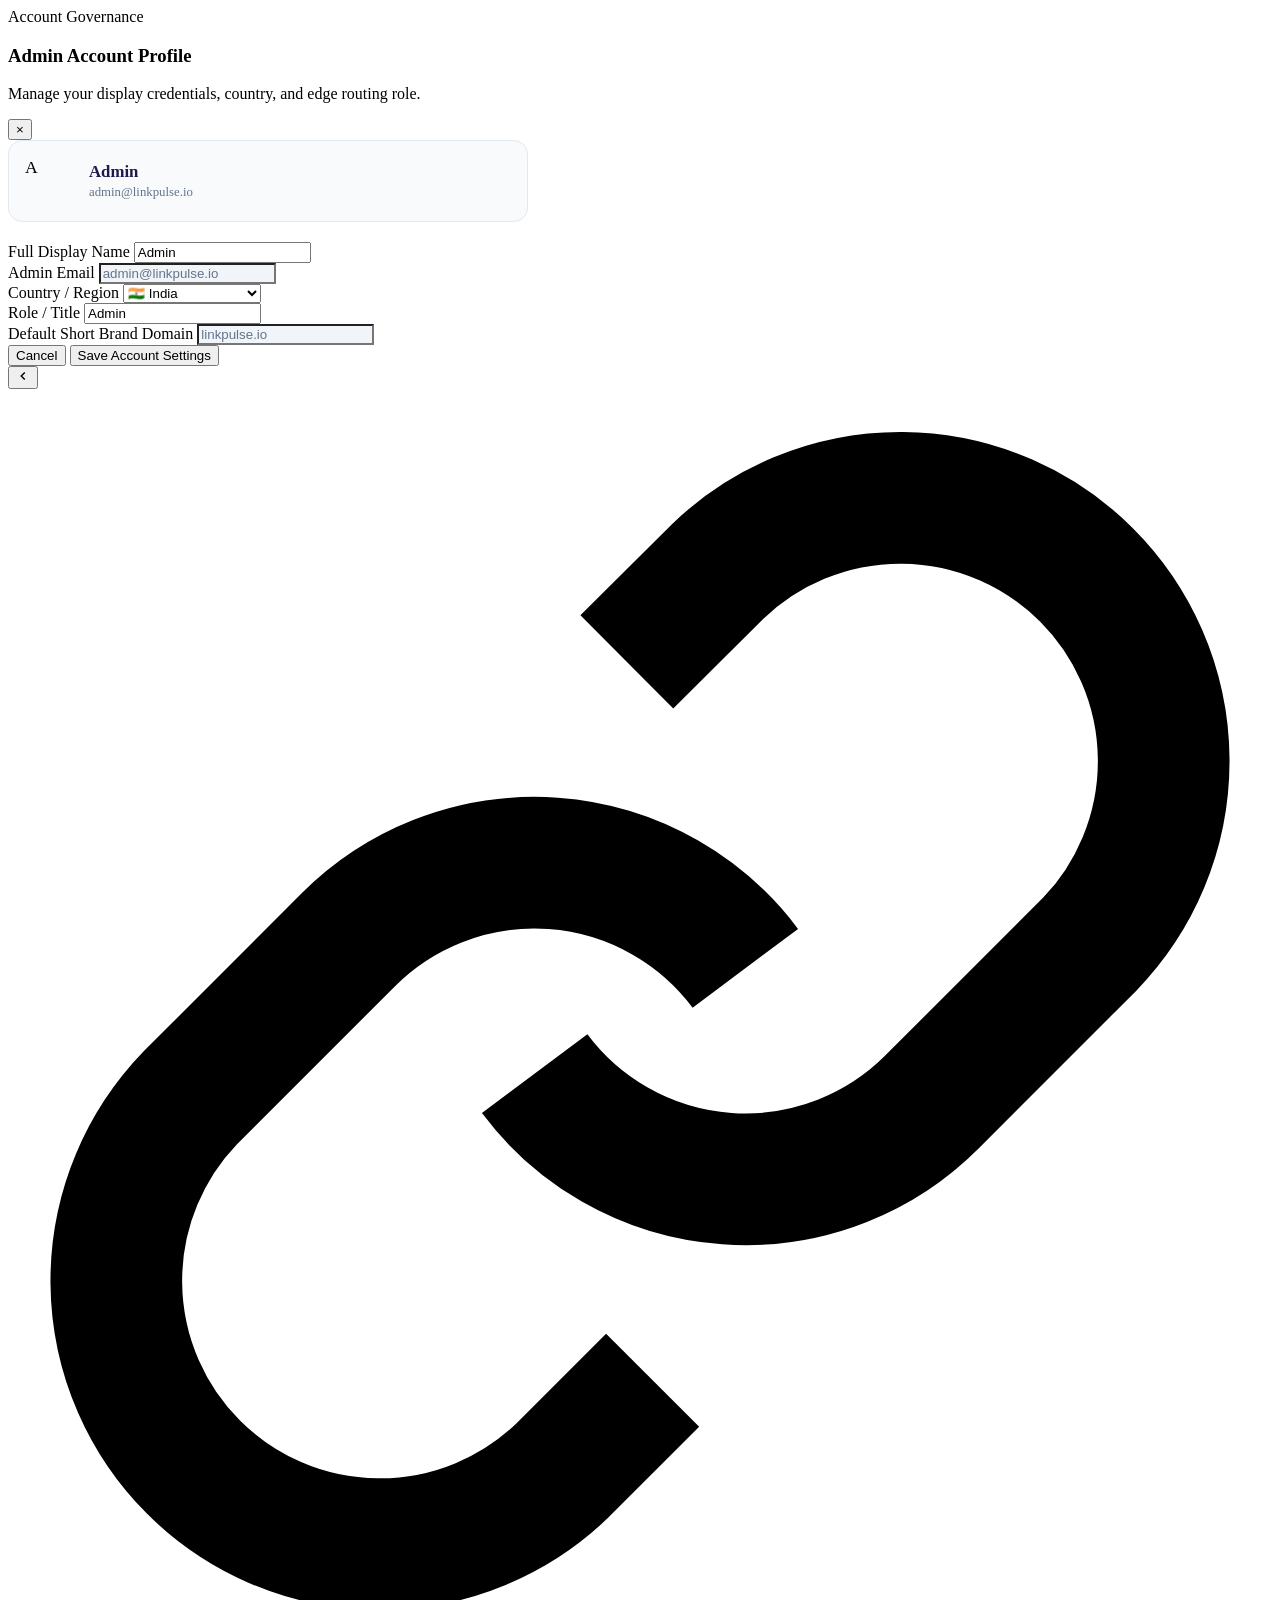
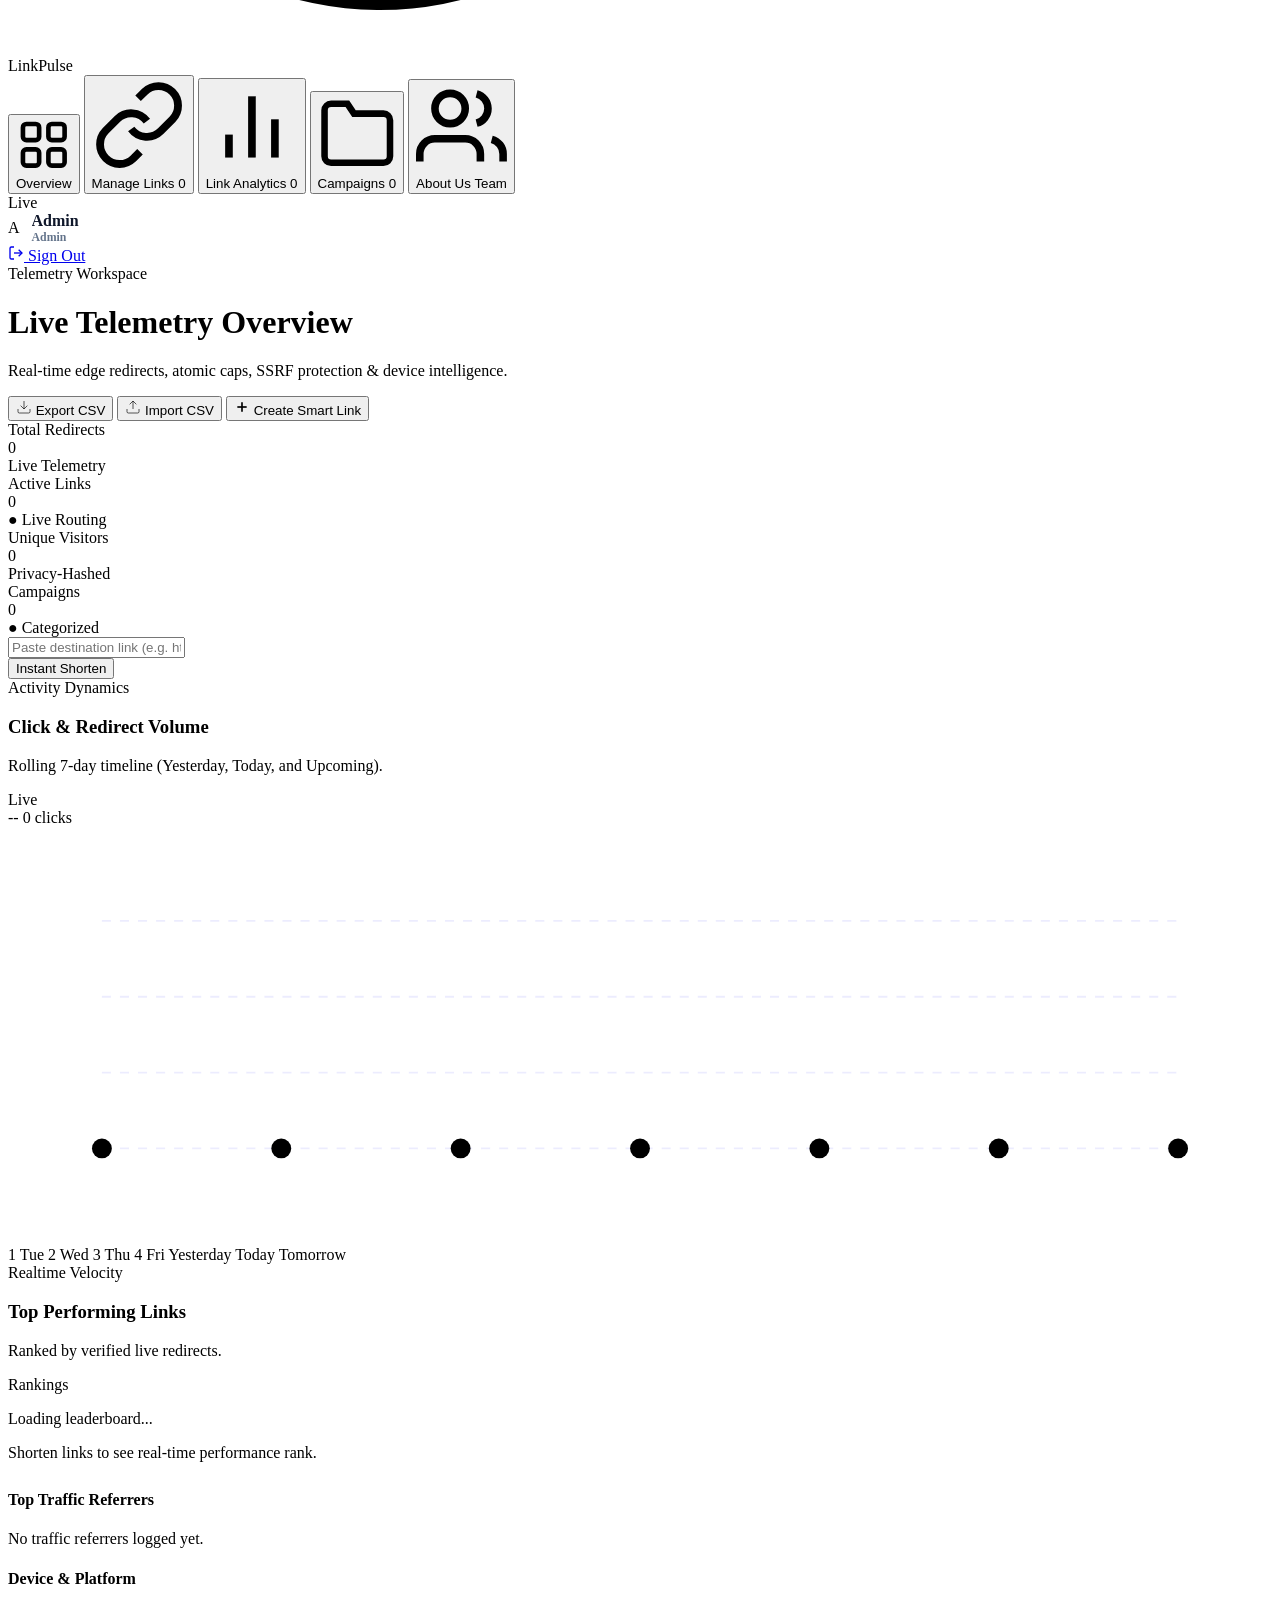
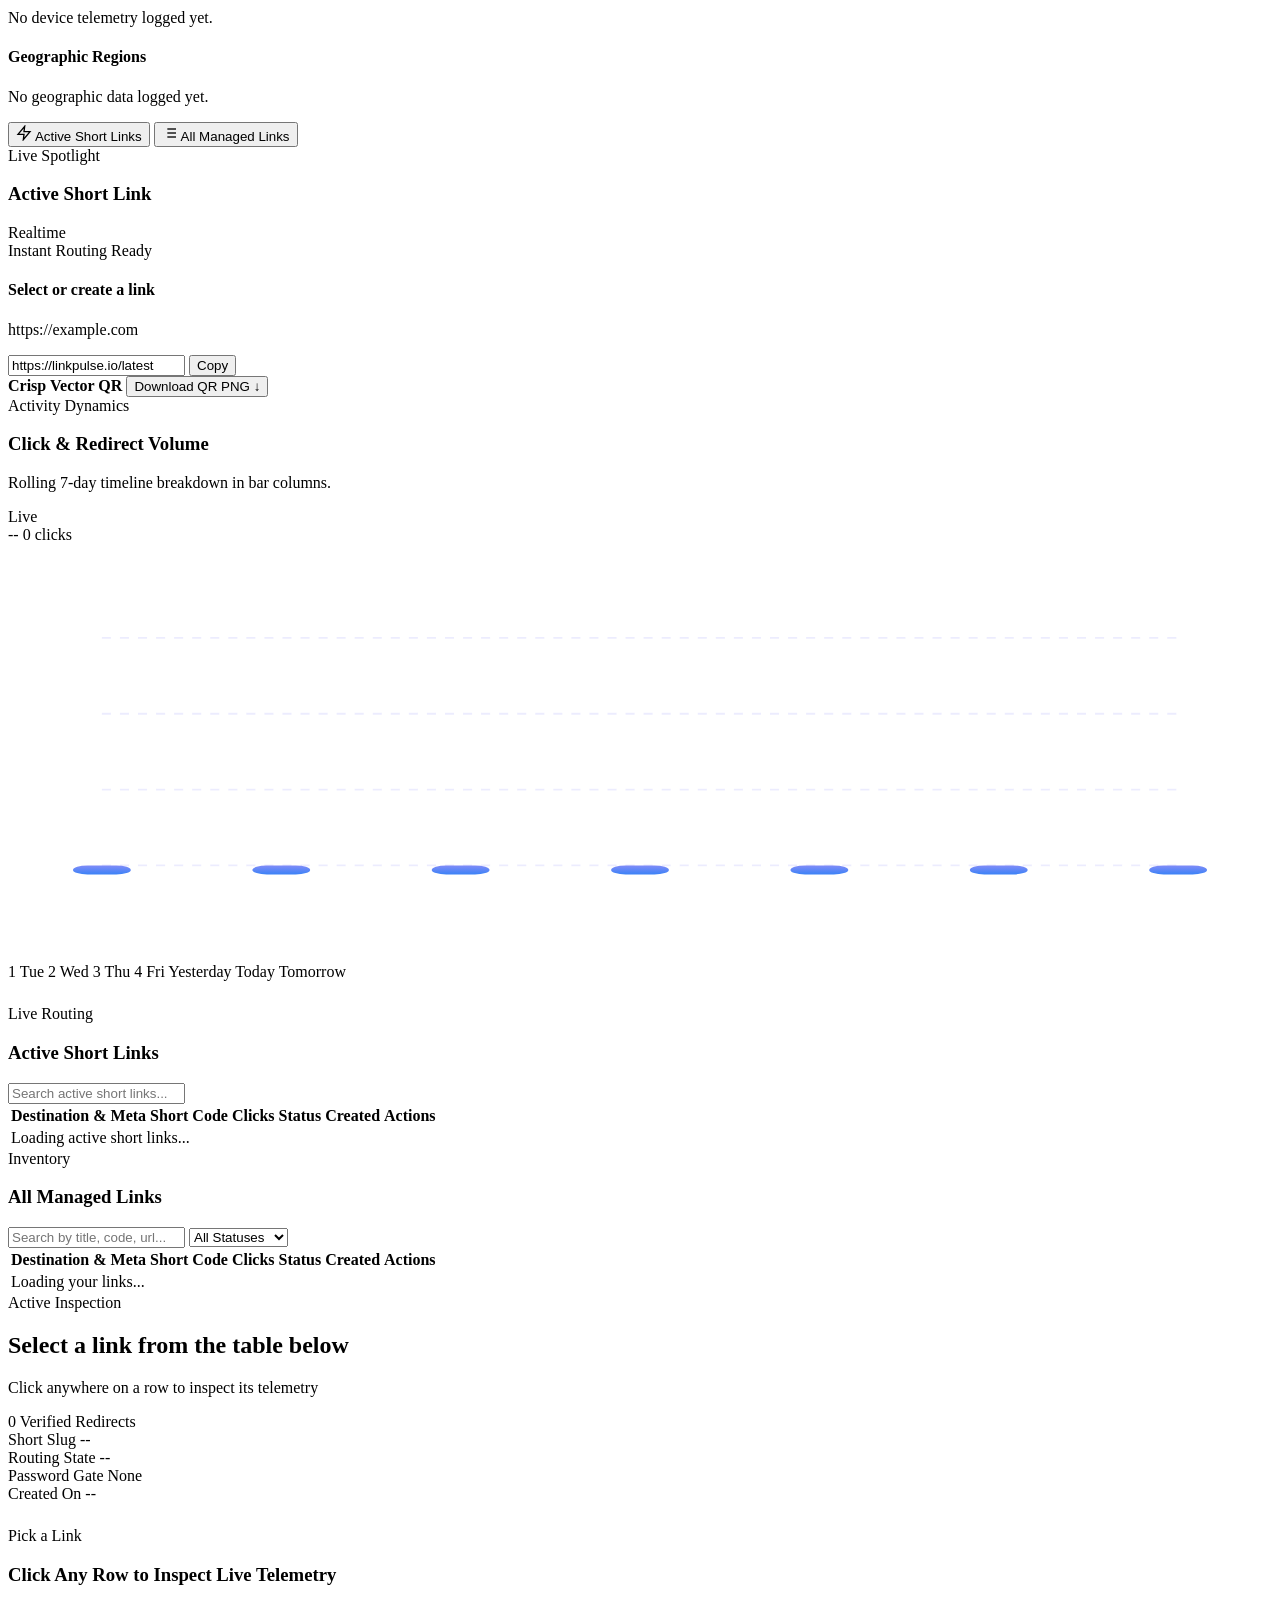
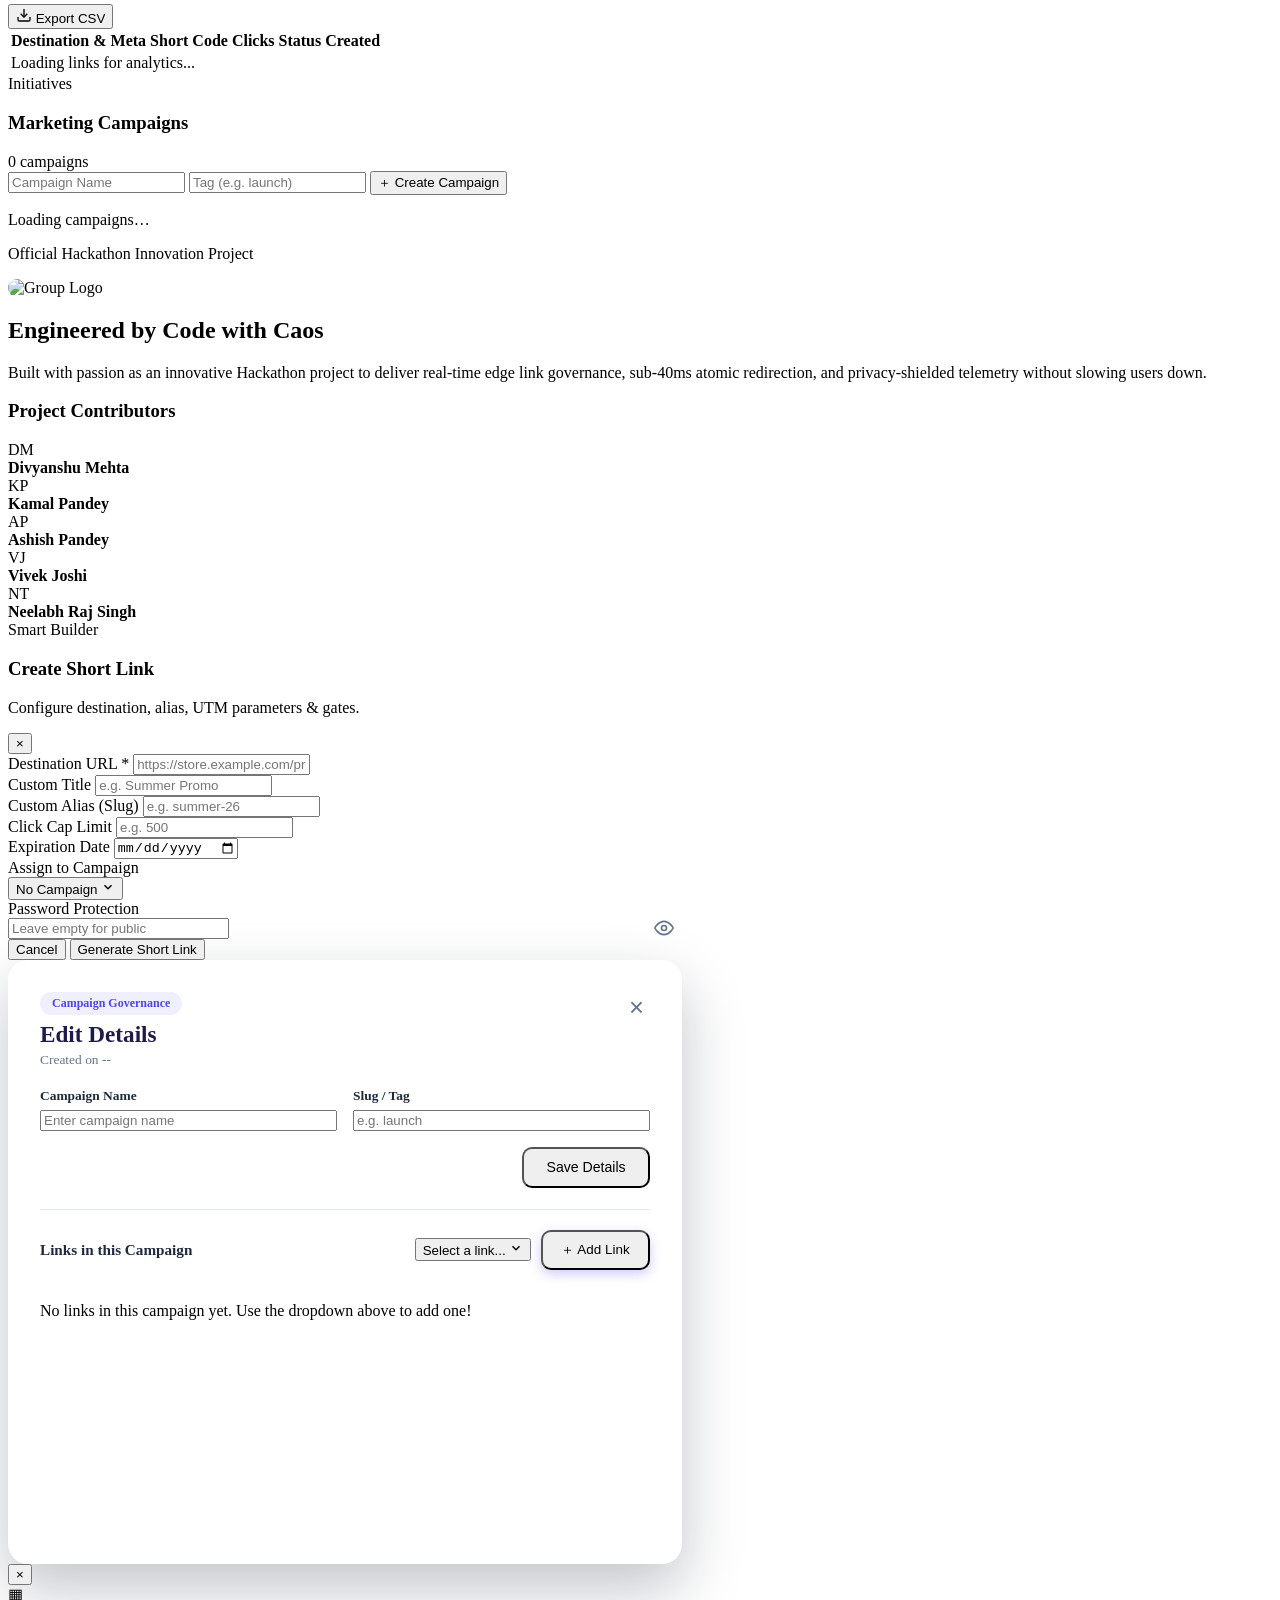
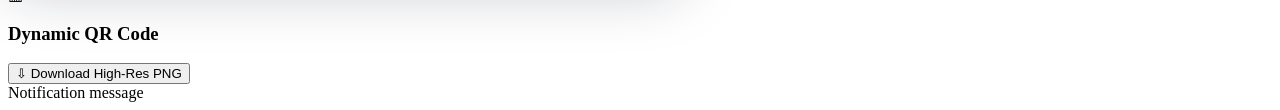
==== commit 5b38df25: "Update index.html" ====
--- a/frontend/index.html
+++ b/frontend/index.html
@@ -1102,7 +1102,7 @@
       }
     };
 
-    function sanitizeDailySeries(raw) {
+   function sanitizeDailySeries(raw) {
       const counts = {};
       if (Array.isArray(raw)) {
         raw.forEach(r => {
@@ -1111,7 +1111,8 @@
       }
 
       const points = [];
-      for (let offset = -1; offset <= 5; offset++) {
+      // 👉 Loop ab -5 (5 din pehle) se lekar +1 (Tomorrow) tak chalega:
+      for (let offset = -5; offset <= 1; offset++) {
         const d = new Date();
         d.setDate(d.getDate() + offset);
 
@@ -1125,8 +1126,10 @@
           label = 'Yesterday';
         } else if (offset === 0) {
           label = 'Today';
+        } else if (offset === 1) {
+          label = 'Tomorrow';
         } else {
-          // 👉 Tomorrow hatakar kal ki actual date (e.g., 21 Wed)
+          // 5, 4, 3, 2 din pehle ki date (e.g. 15 Thu, 16 Fri, 17 Sat, 18 Sun)
           const weekdayStr = d.toLocaleDateString('en-US', { weekday: 'short' });
           label = `${d.getDate()} ${weekdayStr}`;
         }
@@ -2129,11 +2132,22 @@
 
     $('inpExpiry').min = new Date().toISOString().slice(0, 10);
 
+    // Initial Load
     Promise.all([refreshDashboard(), loadLinks(), loadCampaigns()]);
-    setInterval(() => {
-      refreshDashboard();
-      loadLinks();
-    }, 3000);
+
+    // 2-Second Super Fast Realtime Sync
+    let isSyncing = false;
+    setInterval(async () => {
+      if (isSyncing) return; // Pichli request chal rahi ho to wait karega (No lag/freeze)
+      isSyncing = true;
+      try {
+        await Promise.all([refreshDashboard(), loadLinks()]);
+      } catch (e) {
+        // ignore background sync errors
+      } finally {
+        isSyncing = false;
+      }
+    }, 2000); // 👈 2000ms (2 seconds)
   </script>
 </body>
 
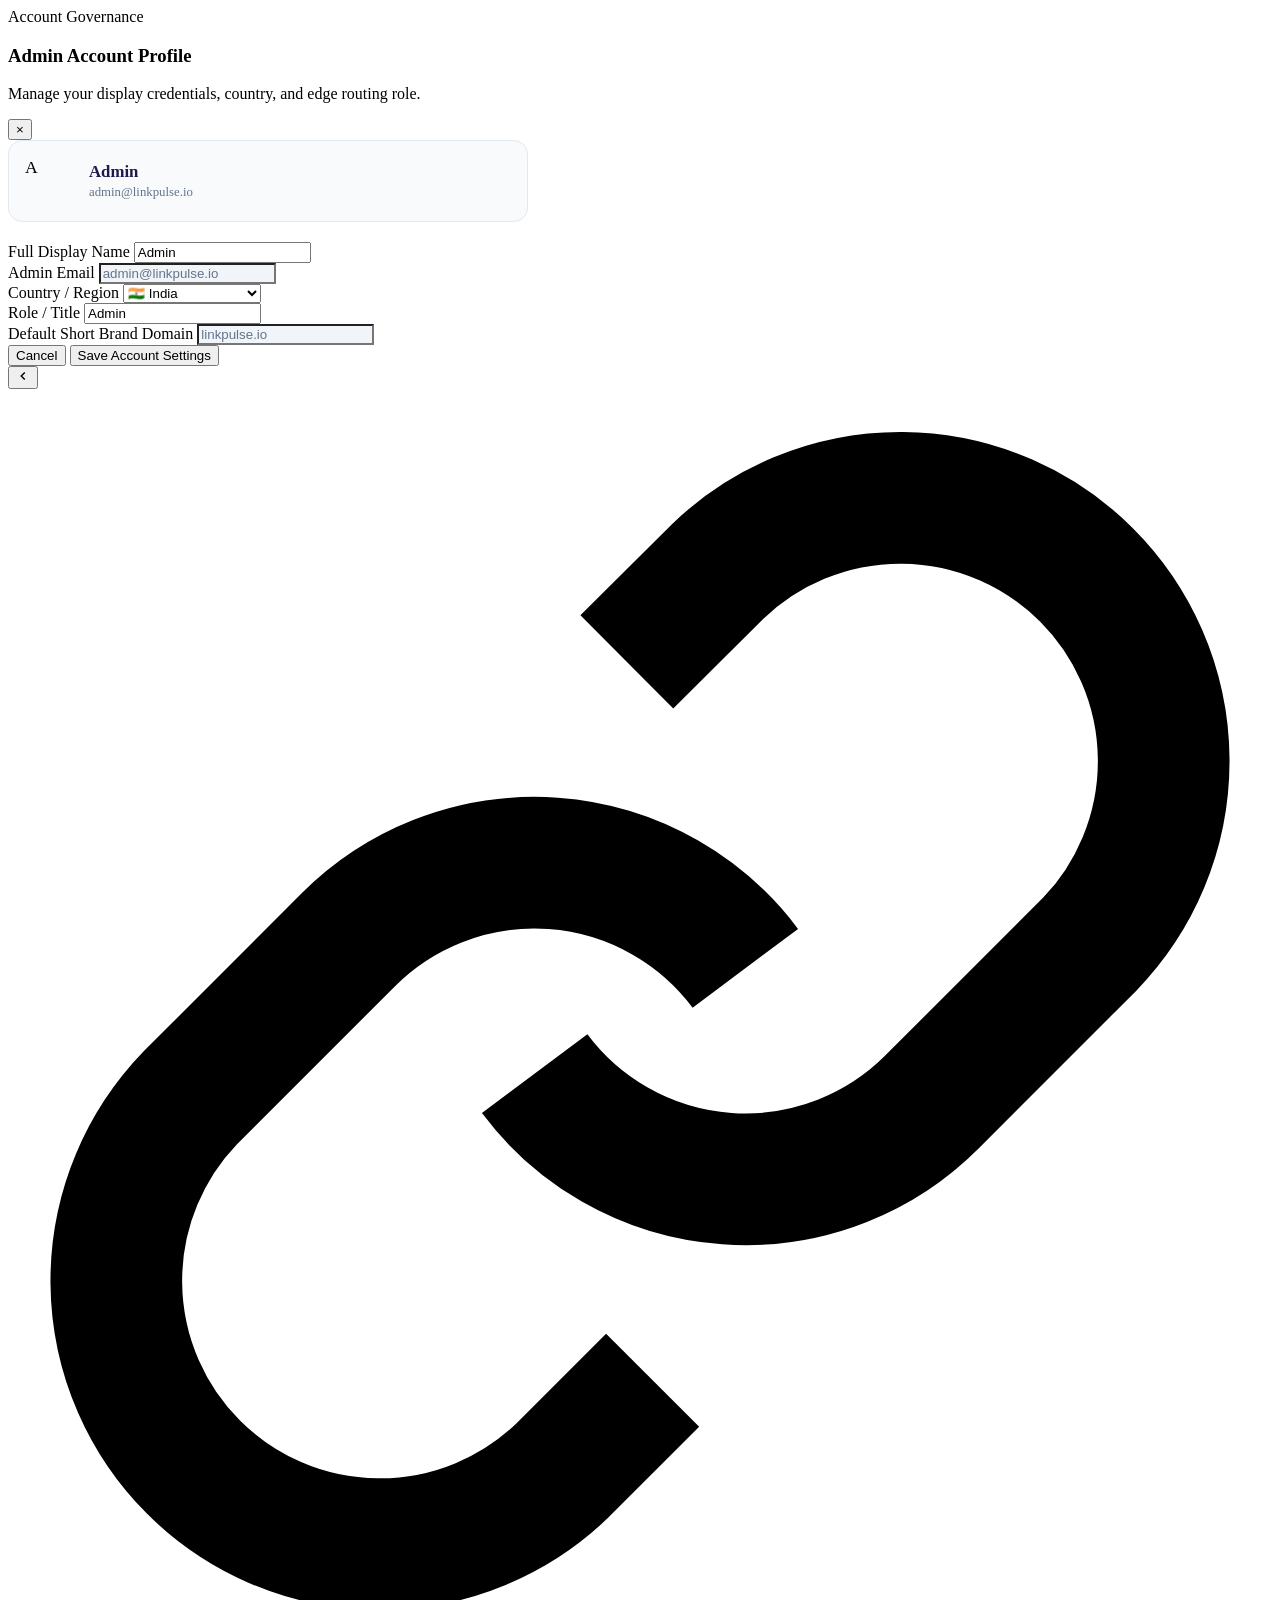
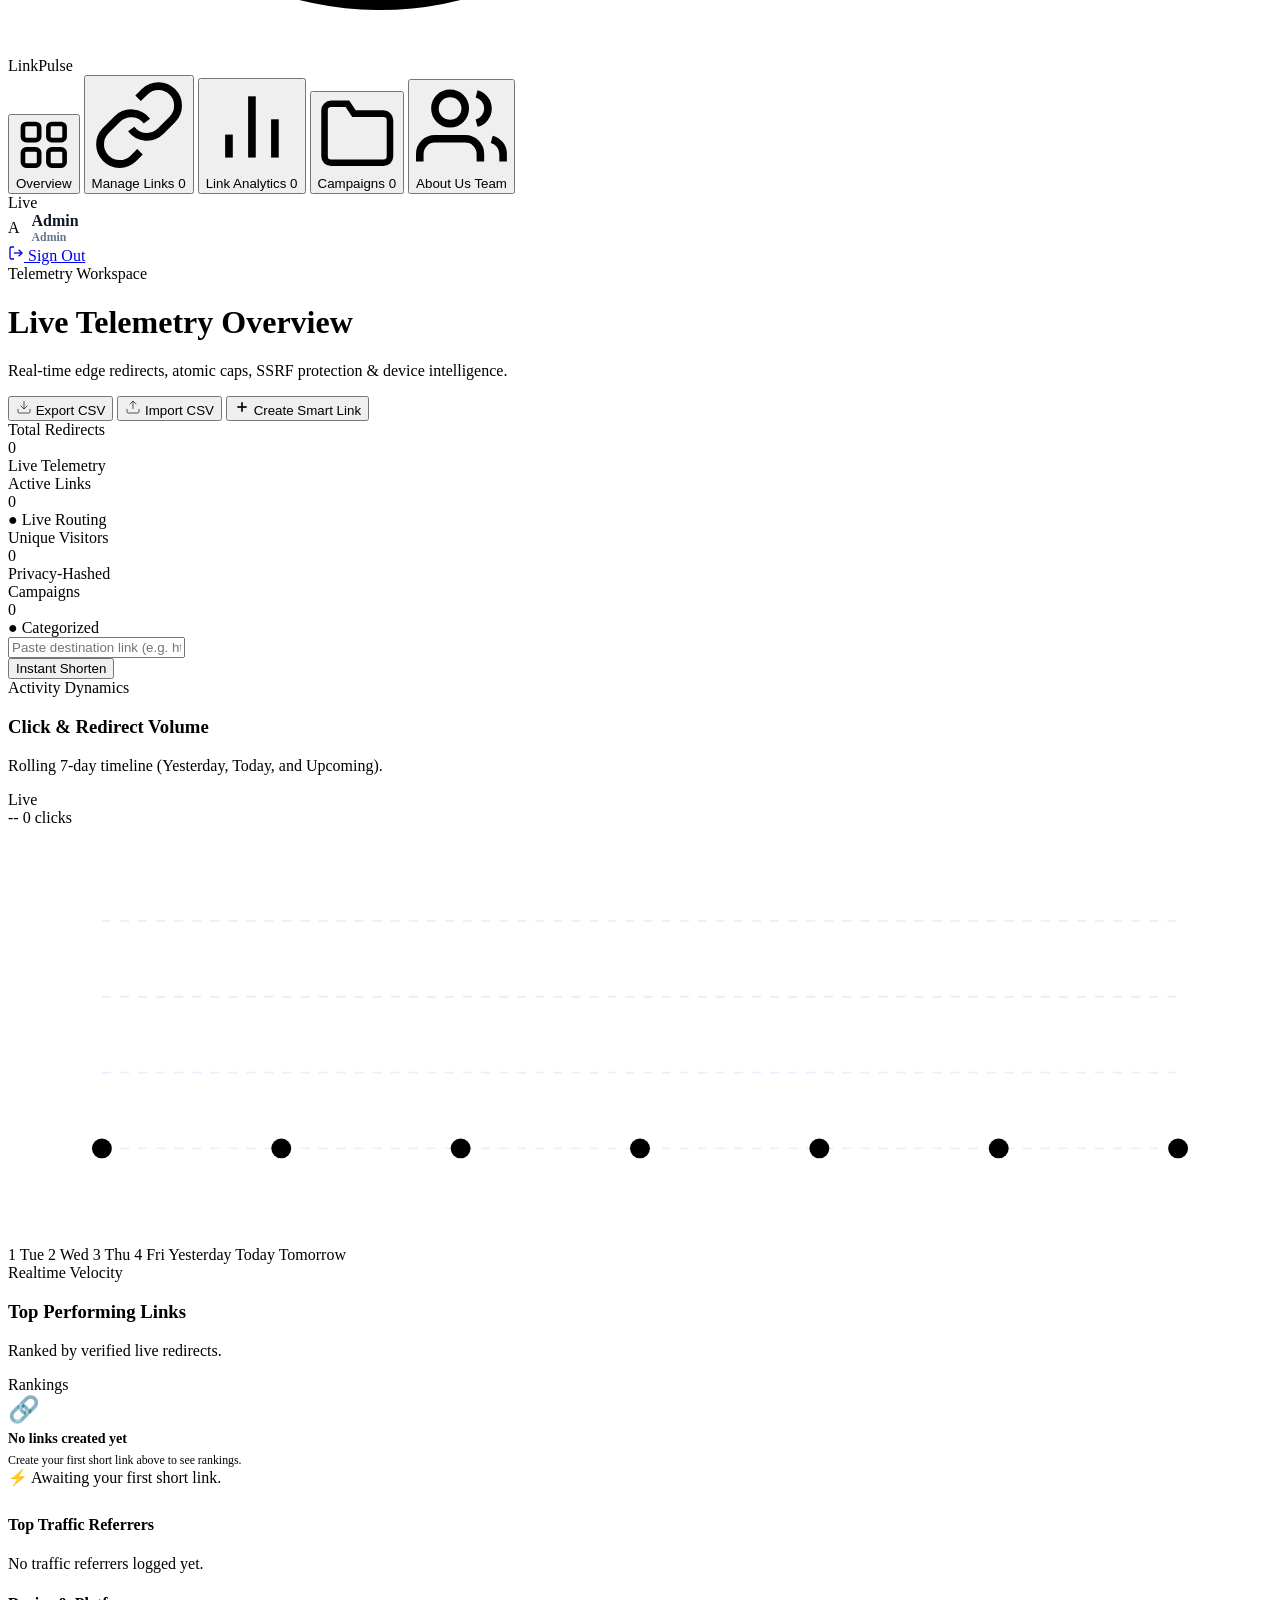
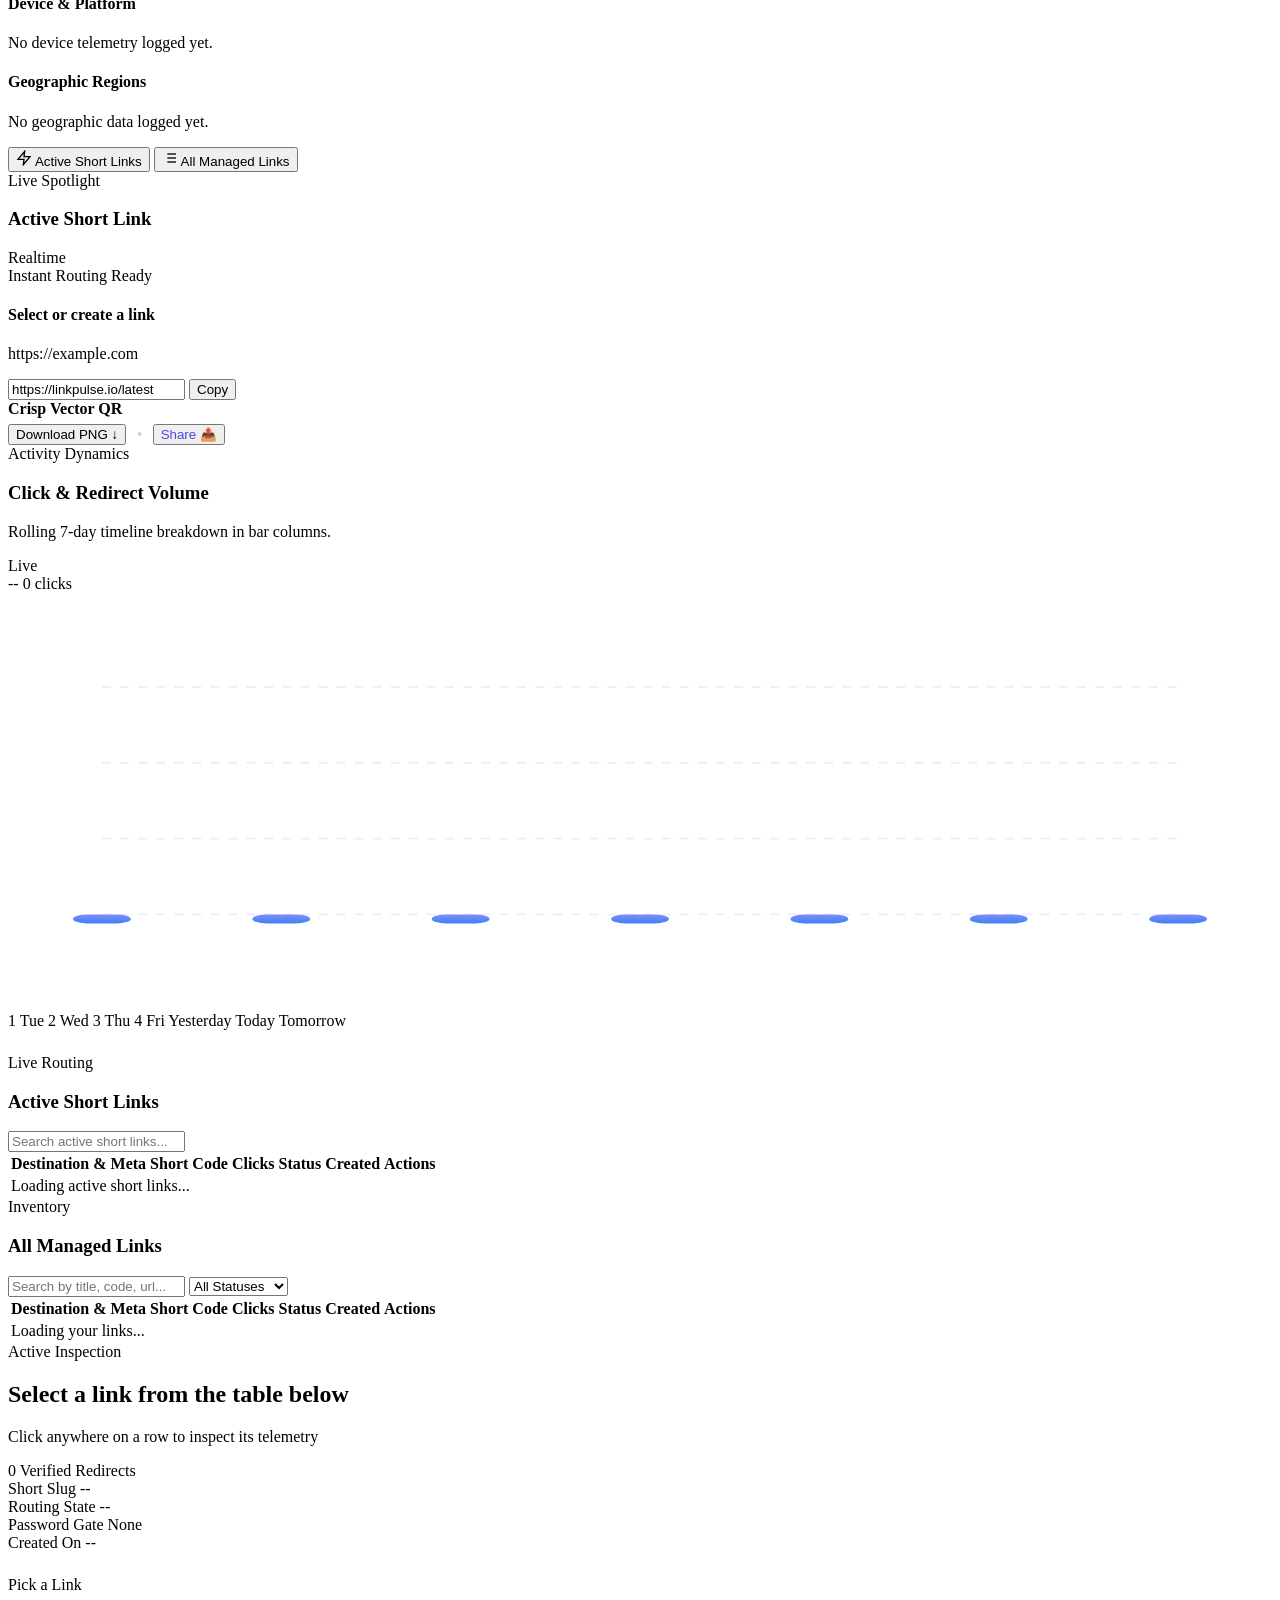
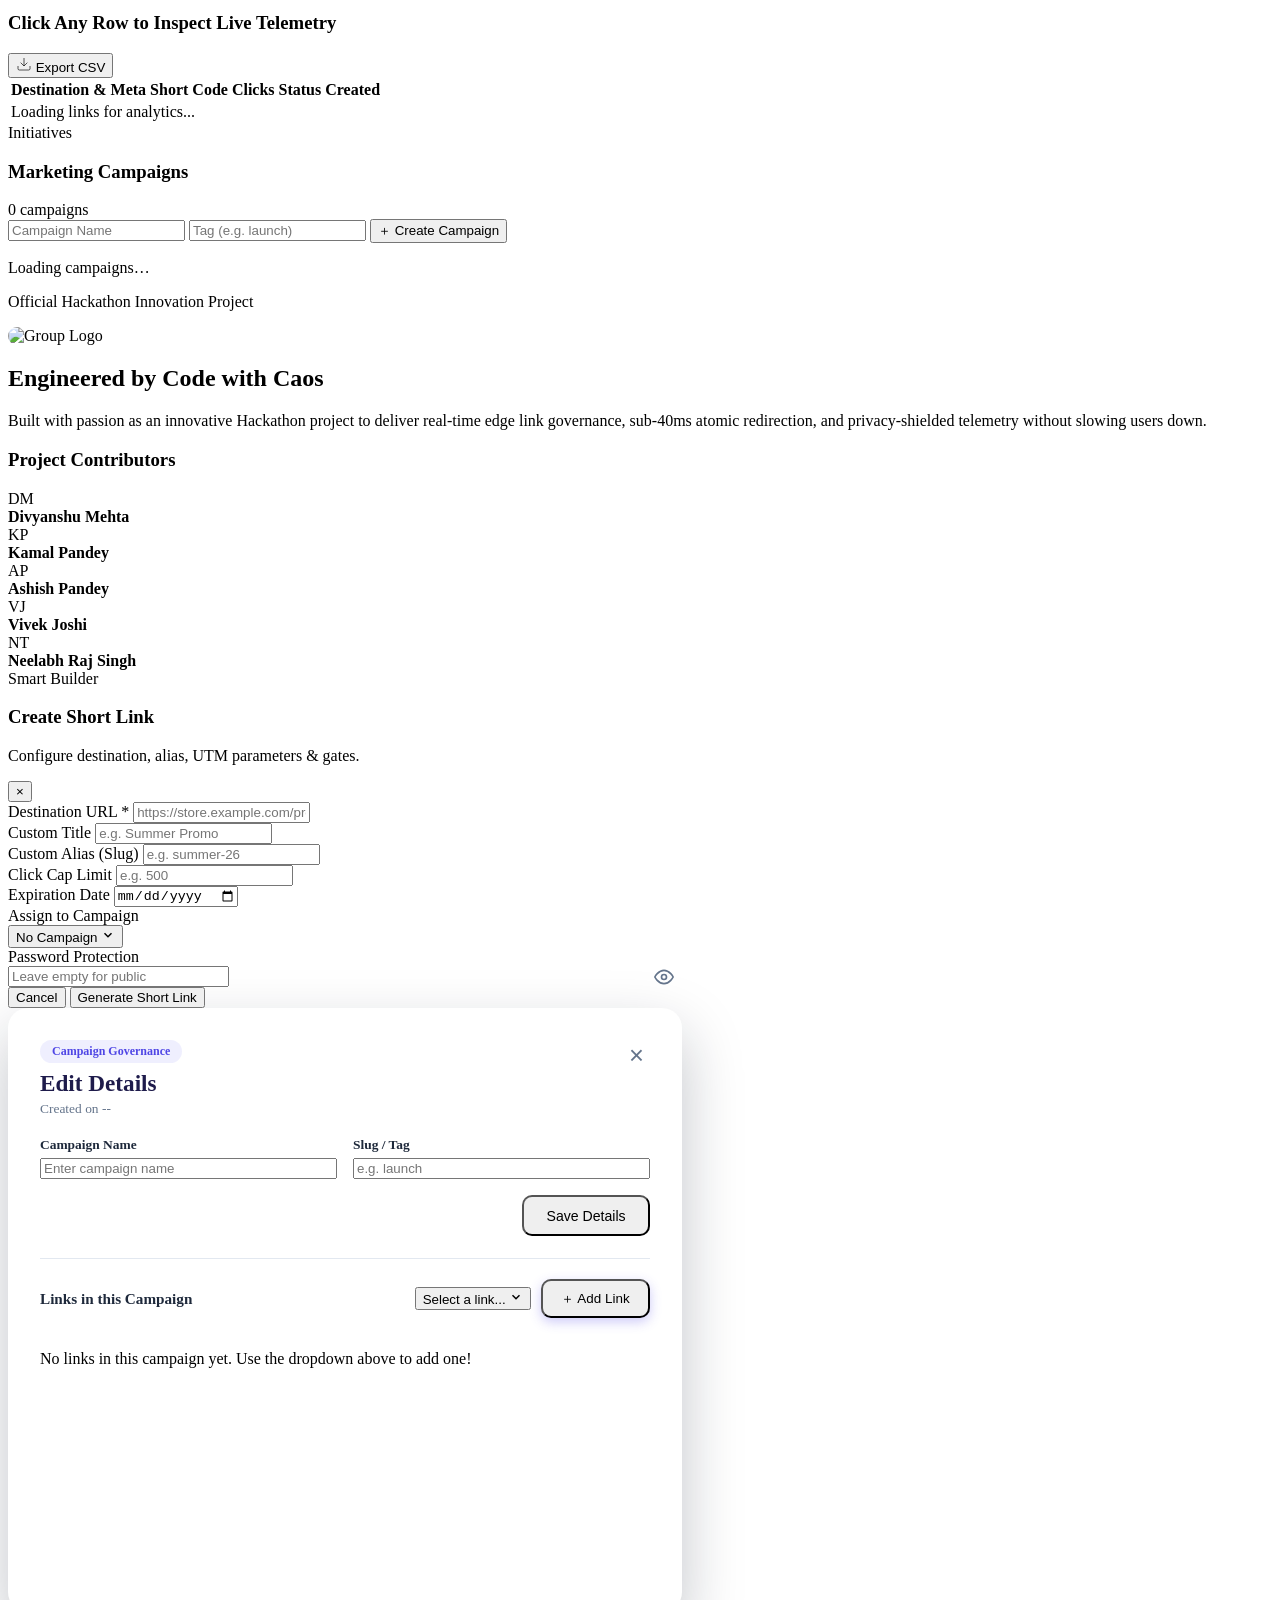
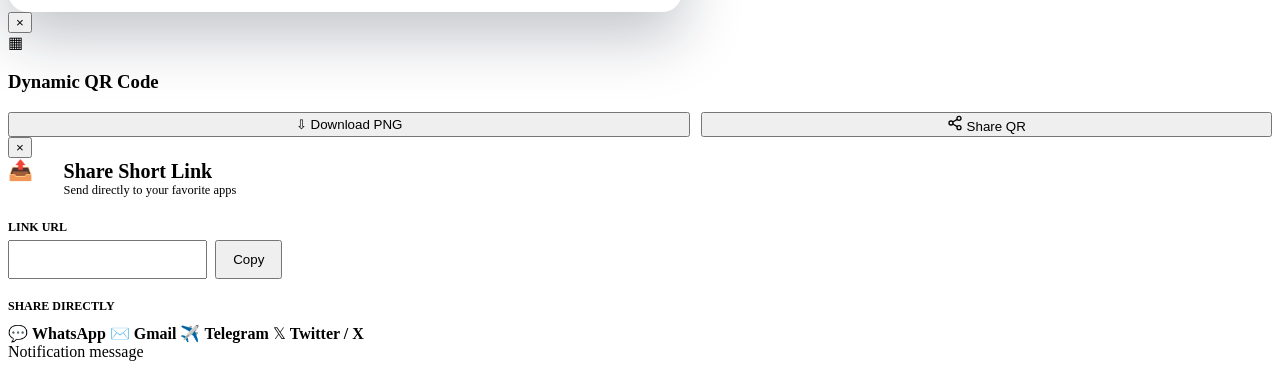
==== commit 30a2d5f9: "Update index.html" ====
--- a/frontend/index.html
+++ b/frontend/index.html
@@ -197,7 +197,7 @@
       </div>
     </aside>
 
-    <!-- Main -->
+    <!-- Main Viewport -->
     <main class="main-viewport">
       <header class="glass-header">
         <div class="header-left">
@@ -205,39 +205,38 @@
           <h1 class="header-title" id="pageTitle">Live Telemetry Overview</h1>
           <p class="header-subtitle" id="pageSub">Real-time edge redirects, atomic caps, SSRF protection & device intelligence.</p>
         </div>
-       <div class="header-actions" id="headerActions">
-  <button class="btn-light-export" id="exportCsvBtn">
-    <svg viewBox="0 0 24 24" width="16" height="16" fill="none" stroke="currentColor">
-      <path d="M21 15v4a2 2 0 0 1-2 2H5a2 2 0 0 1-2-2v-4" />
-      <polyline points="7 10 12 15 17 10" />
-      <line x1="12" y1="15" x2="12" y2="3" />
-    </svg>
-    <span>Export CSV</span>
-  </button>
-
-  <input type="file" id="csvFileInput" accept=".csv" hidden />
-
-  <button class="btn-light-import" id="importCsvBtn">
-    <svg viewBox="0 0 24 24" width="16" height="16" fill="none" stroke="currentColor">
-      <path d="M21 15v4a2 2 0 0 1-2 2H5a2 2 0 0 1-2-2v-4" />
-      <polyline points="17 8 12 3 7 8" />
-      <line x1="12" y1="3" x2="12" y2="15" />
-    </svg>
-    <span>Import CSV</span>
-  </button>
-
-  <button class="btn-gradient" id="openDrawerBtn">
-    <svg viewBox="0 0 24 24" width="16" height="16" fill="none" stroke="currentColor" stroke-width="2.5">
-      <line x1="12" y1="5" x2="12" y2="19" />
-      <line x1="5" y1="12" x2="19" y2="12" />
-    </svg>
-    <span>Create Smart Link</span>
-  </button>
-</div>
+        <div class="header-actions" id="headerActions">
+          <button class="btn-light-export" id="exportCsvBtn">
+            <svg viewBox="0 0 24 24" width="16" height="16" fill="none" stroke="currentColor">
+              <path d="M21 15v4a2 2 0 0 1-2 2H5a2 2 0 0 1-2-2v-4" />
+              <polyline points="7 10 12 15 17 10" />
+              <line x1="12" y1="15" x2="12" y2="3" />
+            </svg>
+            <span>Export CSV</span>
+          </button>
+
+          <input type="file" id="csvFileInput" accept=".csv" hidden />
+
+          <button class="btn-light-import" id="importCsvBtn">
+            <svg viewBox="0 0 24 24" width="16" height="16" fill="none" stroke="currentColor">
+              <path d="M21 15v4a2 2 0 0 1-2 2H5a2 2 0 0 1-2-2v-4" />
+              <polyline points="17 8 12 3 7 8" />
+              <line x1="12" y1="3" x2="12" y2="15" />
+            </svg>
+            <span>Import CSV</span>
+          </button>
+
+          <button class="btn-gradient" id="openDrawerBtn">
+            <svg viewBox="0 0 24 24" width="16" height="16" fill="none" stroke="currentColor" stroke-width="2.5">
+              <line x1="12" y1="5" x2="12" y2="19" />
+              <line x1="5" y1="12" x2="19" y2="12" />
+            </svg>
+            <span>Create Smart Link</span>
+          </button>
+        </div>
       </header>
 
-      <!-- Overview -->
-     <!-- Overview Tab -->
+      <!-- Overview Tab -->
       <section class="tab-pane active" id="tab-overview">
         
         <!-- 1. Stats Ribbon (4 Cards) -->
@@ -335,9 +334,9 @@
             </div>
           </div>
 
-        </div> <!-- /.dashboard-split (Properly Closed Here) -->
-
-        <!-- 4. Breakdown Grid (Referrers, Devices, Countries - NEVER HIDDEN) -->
+        </div> <!-- /.dashboard-split -->
+
+        <!-- 4. Breakdown Grid (Referrers, Devices, Countries) -->
         <div class="breakdown-grid">
           <div class="glass-container breakdown-card">
             <h4 class="breakdown-title">Top Traffic Referrers</h4>
@@ -385,8 +384,11 @@
 
         <!-- 1. Active Short Links Tab Pane -->
         <div class="manage-subpane active" id="subtab-active-links">
+          
+          <!-- TOP ROW: Spotlight (Left) + Bar Graph (Right) -->
           <div class="active-links-split" style="margin-bottom: 1.5rem;">
-            <!-- Active Short Links Spotlight Card -->
+            
+            <!-- Spotlight Card -->
             <div class="glass-container spotlight-box" id="activeShortLinksBox">
               <div class="box-head-flex">
                 <div>
@@ -414,12 +416,16 @@
                 <div id="spotlightQrBox" class="spotlight-qr-canvas"></div>
                 <div class="spotlight-qr-meta">
                   <strong>Crisp Vector QR</strong>
-                  <button class="text-link-btn" id="spotlightDownloadQr">Download QR PNG ↓</button>
+                  <div style="display: flex; gap: 0.65rem; align-items: center; margin-top: 0.35rem;">
+                    <button class="text-link-btn" id="spotlightDownloadQr" style="margin-top: 0;">Download PNG ↓</button>
+                    <span style="color: #cbd5e1;">•</span>
+                    <button class="text-link-btn" id="spotlightShareBtn" style="margin-top: 0; color: #4f46e5;">Share 📤</button>
+                  </div>
                 </div>
               </div>
             </div>
 
-            <!-- Columns Graph -->
+            <!-- Bar Columns Graph -->
             <div class="glass-container chart-box">
               <div class="box-head-flex">
                 <div>
@@ -448,8 +454,10 @@
                 <div class="chart-labels-row" id="chartDateRow2"></div>
               </div>
             </div>
-          </div>
-
+
+          </div> <!-- /.active-links-split -->
+
+          <!-- BOTTOM ROW: Full Width Table -->
           <div class="glass-container table-wrapper-box">
             <div class="table-top-bar">
               <div>
@@ -482,6 +490,7 @@
               </table>
             </div>
           </div>
+
         </div>
 
         <!-- 2. All Managed Links Tab Pane -->
@@ -568,8 +577,8 @@
               <h3 class="box-title">Click Any Row to Inspect Live Telemetry</h3>
             </div>
             <div>
-              <button class="btn-glass-light" id="exportCsvBtnAnalytics" title="Export all short links to CSV">
-                <svg viewBox="0 0 24 24" width="16" height="16" fill="none" stroke="currentColor" stroke-width="2">
+              <button class="btn-light-export" id="exportCsvBtnAnalytics" title="Export all short links to CSV">
+                <svg viewBox="0 0 24 24" width="16" height="16" fill="none" stroke="currentColor">
                   <path d="M21 15v4a2 2 0 0 1-2 2H5a2 2 0 0 1-2-2v-4" />
                   <polyline points="7 10 12 15 17 10" />
                   <line x1="12" y1="15" x2="12" y2="3" />
@@ -869,37 +878,69 @@
         <div id="qrCanvasBox"></div>
       </div>
       <p id="qrUrlLabel" class="qr-code-url-txt"></p>
-      <button class="btn-gradient full-w" id="downloadQrBtn">⇩ Download High-Res PNG</button>
+      <div style="display: flex; gap: 0.65rem; margin-top: 0.5rem;">
+        <button class="btn-gradient" id="downloadQrBtn" style="flex: 1.2;">⇩ Download PNG</button>
+        <button class="btn-light-export" id="shareQrModalBtn" style="flex: 1; justify-content: center;">
+          <svg viewBox="0 0 24 24" width="16" height="16" fill="none" stroke="currentColor" stroke-width="2">
+            <circle cx="18" cy="5" r="3"></circle>
+            <circle cx="6" cy="12" r="3"></circle>
+            <circle cx="18" cy="19" r="3"></circle>
+            <line x1="8.59" y1="13.51" x2="15.42" y2="17.49"></line>
+            <line x1="15.41" y1="6.51" x2="8.59" y2="10.49"></line>
+          </svg>
+          <span>Share QR</span>
+        </button>
+      </div>
     </div>
   </div>
 
+  <!-- Direct Share Modal (WhatsApp, Gmail, Telegram, X) -->
+  <div class="modal-overlay" id="shareModal">
+    <div class="modal-glass-container" style="max-width: 440px; text-align: left;">
+      <button class="modal-close-cross" onclick="$('shareModal').classList.remove('active')">&times;</button>
+      
+      <div style="display: flex; align-items: center; gap: 0.85rem; margin-bottom: 1.25rem;">
+        <div class="modal-icon-badge" style="margin: 0; width: 42px; height: 42px; font-size: 1.25rem;">📤</div>
+        <div>
+          <h3 class="modal-main-title" style="font-size: 1.25rem; margin: 0;">Share Short Link</h3>
+          <p style="font-size: 0.78rem; color: var(--text-muted); margin: 0;">Send directly to your favorite apps</p>
+        </div>
+      </div>
+
+      <div style="margin-bottom: 1.25rem;">
+        <span style="font-size: 0.75rem; font-weight: 700; color: var(--text-muted); display: block; margin-bottom: 0.35rem;">LINK URL</span>
+        <div style="display: flex; gap: 0.5rem;">
+          <input type="text" id="shareModalUrl" class="field-slug-input" readonly style="font-size: 0.82rem; padding: 0.6rem 0.85rem;" />
+          <button class="btn-spotlight-copy" onclick="copyLink($('shareModalUrl').value)" style="padding: 0.6rem 1rem;">Copy</button>
+        </div>
+      </div>
+
+      <span style="font-size: 0.75rem; font-weight: 700; color: var(--text-muted); display: block; margin-bottom: 0.65rem;">SHARE DIRECTLY</span>
+      <div class="share-options-grid">
+        <a id="shareWhatsappBtn" target="_blank" rel="noopener" class="share-btn-tile share-whatsapp">
+          <span class="share-tile-icon">💬</span>
+          <strong>WhatsApp</strong>
+        </a>
+        <a id="shareGmailBtn" target="_blank" rel="noopener" class="share-btn-tile share-gmail">
+          <span class="share-tile-icon">✉️</span>
+          <strong>Gmail</strong>
+        </a>
+        <a id="shareTelegramBtn" target="_blank" rel="noopener" class="share-btn-tile share-telegram">
+          <span class="share-tile-icon">✈️</span>
+          <strong>Telegram</strong>
+        </a>
+        <a id="shareTwitterBtn" target="_blank" rel="noopener" class="share-btn-tile share-twitter">
+          <span class="share-tile-icon">𝕏</span>
+          <strong>Twitter / X</strong>
+        </a>
+      </div>
+    </div>
+  </div>
+
   <div class="toast-bubble" id="toastBox">Notification message</div>
   <script src="https://cdnjs.cloudflare.com/ajax/libs/qrcodejs/1.0.0/qrcode.min.js"></script>
 
   <script>
-    // Global Row click handler for Top Links Card
-    window.onTopLinkClick = function(linkId) {
-      const link = (cachedLinks || []).find(x => Number(x.id) === Number(linkId));
-      if (!link) return;
-
-      selectedLinkId = link.id;
-      inspectLink(link);
-      updateSpotlight(link);
-
-      // 1. Switch to 'Link Analytics' tab
-      const analyticsTabBtn = document.querySelector('.nav-tab[data-tab="tab-details"]');
-      if (analyticsTabBtn) {
-        analyticsTabBtn.click();
-      }
-
-      // 2. Highlight row and scroll to inspect section
-      setTimeout(() => {
-        window.scrollTo({ top: 0, behavior: 'smooth' });
-      }, 50);
-
-      toast(`Inspecting: ${link.title || link.short_code}`);
-    };
-
     const $ = id => document.getElementById(id);
     window.$ = $;
 
@@ -911,6 +952,130 @@
     const escapeHTML = val => String(val ?? '').replace(/[&<>"']/g, ch => ({
       '&': '&amp;', '<': '&lt;', '>': '&gt;', '"': '&quot;', "'": '&#39;'
     }[ch]));
+
+    // Helper: Ensure short link is reachable from local device or mobile
+    function formatReachableUrl(url) {
+      if (!url) return '';
+      if ((url.includes('127.0.0.1') || url.includes('localhost')) && window.location.hostname !== '127.0.0.1' && window.location.hostname !== 'localhost') {
+        try {
+          const u = new URL(url);
+          return `${window.location.protocol}//${window.location.host}${u.pathname}`;
+        } catch (e) {
+          return url;
+        }
+      }
+      return url;
+    }
+
+    // Direct WhatsApp / Gmail Share Opener
+    function openShareModal(link) {
+      if (!link) return;
+      const url = formatReachableUrl(link.short_url || '');
+      const title = encodeURIComponent(link.title || 'Check out this link');
+      const encUrl = encodeURIComponent(url);
+
+      if ($('shareModalUrl')) $('shareModalUrl').value = url;
+      
+      if ($('shareWhatsappBtn')) {
+        $('shareWhatsappBtn').href = `https://api.whatsapp.com/send?text=${title}%20${encUrl}`;
+      }
+      if ($('shareGmailBtn')) {
+        $('shareGmailBtn').href = `mailto:?subject=${title}&body=Hey,%20check%20out%20this%20link:%20${encUrl}`;
+      }
+      if ($('shareTelegramBtn')) {
+        $('shareTelegramBtn').href = `https://t.me/share/url?url=${encUrl}&text=${title}`;
+      }
+      if ($('shareTwitterBtn')) {
+        $('shareTwitterBtn').href = `https://twitter.com/intent/tweet?url=${encUrl}&text=${title}`;
+      }
+
+      $('shareModal')?.classList.add('active');
+    }
+
+    // Global Row click handler for Top Links Card (Navigates to Link Analytics)
+    window.onTopLinkClick = function(linkId) {
+      const link = (cachedLinks || []).find(x => Number(x.id) === Number(linkId));
+      if (!link) return;
+
+      selectedLinkId = link.id;
+      inspectLink(link);
+      updateSpotlight(link);
+
+      const analyticsTabBtn = document.querySelector('.nav-tab[data-tab="tab-details"]');
+      if (analyticsTabBtn) {
+        analyticsTabBtn.click();
+      }
+
+      setTimeout(() => {
+        window.scrollTo({ top: 0, behavior: 'smooth' });
+      }, 50);
+
+      toast(`Inspecting: ${link.title || link.short_code}`);
+    };
+
+    // Top Performing Links Card Renderer
+    function renderTopLinksCard() {
+      const container = $('topLinksList');
+      if (!container) return;
+
+      try {
+        const all = Array.isArray(cachedLinks) ? [...cachedLinks] : [];
+
+        if (!all.length) {
+          container.innerHTML = `
+            <div class="empty-top-links">
+              <span style="font-size: 1.6rem;">🔗</span>
+              <p style="margin: 0.35rem 0 0.15rem 0; font-size: 0.88rem; font-weight: 700; color: var(--text-headline);">No links created yet</p>
+              <span style="font-size: 0.74rem; color: var(--text-muted);">Create your first short link above to see rankings.</span>
+            </div>`;
+          if ($('topPerformerNote')) {
+            $('topPerformerNote').innerHTML = `<span>⚡ Awaiting your first short link.</span>`;
+          }
+          return;
+        }
+
+        all.sort((a, b) => {
+          const clicksDiff = (Number(b.click_count) || 0) - (Number(a.click_count) || 0);
+          if (clicksDiff !== 0) return clicksDiff;
+          return Number(b.id || 0) - Number(a.id || 0);
+        });
+
+        const top = all.slice(0, 3);
+        const medals = ['🥇', '🥈', '🥉'];
+        const rankBorders = ['border-gold', 'border-silver', 'border-bronze'];
+
+        container.innerHTML = top.map((l, idx) => `
+          <div class="top-link-item ${rankBorders[idx] || ''}" onclick="onTopLinkClick(${l.id})" title="Click to inspect this link">
+            <div class="top-link-badge">${medals[idx] || (idx + 1)}</div>
+            <div class="top-link-meta-box">
+              <strong class="top-link-name">${escapeHTML(l.title || 'Untitled Link')}</strong>
+              <span class="top-link-slug">${escapeHTML(l.custom_alias || l.short_code || '')}</span>
+            </div>
+            <div class="top-link-right">
+              <span class="top-link-count">${Number(l.click_count || 0).toLocaleString()} <em>clicks</em></span>
+              <button class="action-icon-btn" onclick="event.stopPropagation(); copyLink('${escapeHTML(formatReachableUrl(l.short_url || ''))}')" title="Copy Link" style="width:28px;height:28px;font-size:0.75rem;">📋</button>
+            </div>
+          </div>
+        `).join('');
+
+        if ($('topPerformerNote')) {
+          const leader = top[0];
+          const totalClicks = all.reduce((sum, item) => sum + (Number(item.click_count) || 0), 0);
+          const leaderClicks = Number(leader.click_count) || 0;
+          
+          if (totalClicks > 0 && leaderClicks > 0) {
+            const sharePct = Math.round((leaderClicks / totalClicks) * 100);
+            $('topPerformerNote').innerHTML = `🔥 <strong>${escapeHTML(leader.title || leader.short_code)}</strong> accounts for <strong>${sharePct}%</strong> of total traffic.`;
+          } else {
+            $('topPerformerNote').innerHTML = `⚡ Top link: <strong>${escapeHTML(leader.title || leader.short_code)}</strong> (Awaiting clicks).`;
+          }
+        }
+      } catch (err) {
+        console.warn("Leaderboard render error:", err);
+      }
+    }
+    window.renderTopLinksCard = renderTopLinksCard;
+    window.renderTopCardLink = renderTopLinksCard;
 
     const tabMeta = {
       'tab-overview': {
@@ -945,10 +1110,22 @@
       }
     };
 
-    [$('campaignDetailsModal'), $('qrModal'), $('accountModal')].forEach(modal => {
+    [$('campaignDetailsModal'), $('qrModal'), $('accountModal'), $('shareModal')].forEach(modal => {
       modal?.addEventListener('click', e => {
         if (e.target === modal) modal.classList.remove('active');
       });
+    });
+
+    $('spotlightShareBtn')?.addEventListener('click', () => {
+      const activeLink = (selectedLinkId && cachedLinks.find(l => l.id === selectedLinkId)) ||
+        cachedLinks.find(l => l.status === 'active') || cachedLinks[0];
+      if (activeLink) openShareModal(activeLink);
+    });
+
+    $('shareQrModalBtn')?.addEventListener('click', () => {
+      const code = $('qrUrlLabel')?.textContent;
+      const link = cachedLinks.find(l => l.short_url === code) || { short_url: code, title: 'QR Link' };
+      openShareModal(link);
     });
 
     async function api(path, opts = {}) {
@@ -1102,7 +1279,7 @@
       }
     };
 
-   function sanitizeDailySeries(raw) {
+    function sanitizeDailySeries(raw) {
       const counts = {};
       if (Array.isArray(raw)) {
         raw.forEach(r => {
@@ -1111,7 +1288,6 @@
       }
 
       const points = [];
-      // 👉 Loop ab -5 (5 din pehle) se lekar +1 (Tomorrow) tak chalega:
       for (let offset = -5; offset <= 1; offset++) {
         const d = new Date();
         d.setDate(d.getDate() + offset);
@@ -1129,7 +1305,6 @@
         } else if (offset === 1) {
           label = 'Tomorrow';
         } else {
-          // 5, 4, 3, 2 din pehle ki date (e.g. 15 Thu, 16 Fri, 17 Sat, 18 Sun)
           const weekdayStr = d.toLocaleDateString('en-US', { weekday: 'short' });
           label = `${d.getDate()} ${weekdayStr}`;
         }
@@ -1374,6 +1549,7 @@
         $('qrModal')?.classList.remove('active');
         $('campaignDetailsModal')?.classList.remove('active');
         $('accountModal')?.classList.remove('active');
+        $('shareModal')?.classList.remove('active');
       }
     });
 
@@ -1483,6 +1659,7 @@
         renderBarRows(breakdown?.sources, 'sourceRows', 'grad-azure', 'No traffic referrers logged yet.');
         renderBarRows(breakdown?.devices, 'deviceRows', 'grad-violet', 'No device telemetry logged yet.');
         renderBarRows(breakdown?.countries, 'countryRows', 'grad-emerald', 'No geographic data logged yet.');
+        
         renderTopLinksCard();
       } catch (err) {
         console.error('Dashboard error:', err);
@@ -1513,52 +1690,42 @@
     }
 
     async function loadLinks() {
-    try {
+      try {
         const data = await api('/api/links');
         cachedLinks = Array.isArray(data) ? data : [];
 
-        // 1. (Divyanshu ka logic) Inspected Link ka count live update karega
+        // 1. Live refresh of currently inspected link
         if (selectedLinkId) {
-            const selectedLink = cachedLinks.find(
-                link => Number(link.id) === Number(selectedLinkId)
-            );
-
-            if (selectedLink && $('detClicks')) {
-                $('detClicks').textContent =
-                    Number(selectedLink.click_count || 0).toLocaleString();
-            }
+          const selectedLink = cachedLinks.find(
+            link => Number(link.id) === Number(selectedLinkId)
+          );
+          if (selectedLink && $('detClicks')) {
+            $('detClicks').textContent = Number(selectedLink.click_count || 0).toLocaleString();
+          }
         }
 
         // 2. Tables render karein
         renderLinks(filteredLinks());
 
-        // 3. RHS Top Performing Leaderboard ko real-time update karein
-        if (typeof renderTopLinksCard === 'function') {
-            renderTopLinksCard();
-        }
-
-        // 4. Spotlight aur inspection state maintain karein
-        const activeLink =
-            cachedLinks.find(l => l.status === 'active') ||
-            cachedLinks[0];
+        // 3. RHS Top Performing Leaderboard render karein
+        renderTopLinksCard();
+
+        // 4. Spotlight & Active Link inspection
+        const activeLink = cachedLinks.find(l => l.status === 'active') || cachedLinks[0];
 
         if (cachedLinks.length > 0) {
-            updateSpotlight(activeLink);
-
-            if (
-                !selectedLinkId ||
-                !cachedLinks.some(l => l.id === selectedLinkId)
-            ) {
-                inspectLink(activeLink);
-            }
+          updateSpotlight(activeLink);
+          if (!selectedLinkId || !cachedLinks.some(l => l.id === selectedLinkId)) {
+            inspectLink(activeLink);
+          }
         } else {
-            inspectLink(null);
-            updateSpotlight(null);
-        }
-    } catch (err) {
+          inspectLink(null);
+          updateSpotlight(null);
+        }
+      } catch (err) {
         console.error('Failed to load links:', err);
-    }
-}
+      }
+    }
 
     function filteredLinks() {
       if (!Array.isArray(cachedLinks)) return [];
@@ -1582,7 +1749,7 @@
 
       return links.map(l => {
         const code = escapeHTML(l.custom_alias || l.short_code);
-        const shortUrl = escapeHTML(l.short_url);
+        const shortUrl = escapeHTML(formatReachableUrl(l.short_url));
         const status = ['active', 'disabled', 'expired'].includes(l.status) ? l.status : 'disabled';
         const isSelected = selectedLinkId === l.id ? 'selected-row' : '';
         const titleText = isDetailsView ? 'Click row to inspect live telemetry' : 'Click row to inspect';
@@ -1590,7 +1757,9 @@
         const actionCell = isDetailsView ? '' : `
           <td style="text-align: right;">
             <div class="table-action-row">
+              <button class="action-icon-btn btn-simulate" data-action="test-click" data-id="${Number(l.id)}" title="Simulate 1 Realtime Click">⚡</button>
               <button class="action-icon-btn" data-action="qr" data-id="${Number(l.id)}" title="QR Code">▦</button>
+              <button class="action-icon-btn btn-share" data-action="share" data-id="${Number(l.id)}" title="Share Short Link">📤</button>
               <button class="action-icon-btn" data-action="edit" data-id="${Number(l.id)}" title="Edit Link">✎</button>
               <button class="action-icon-btn" data-action="toggle" data-id="${Number(l.id)}" title="${status === 'active' ? 'Pause Link' : 'Activate Link'}">${status === 'active' ? '⏸' : '▶'}</button>
               <button class="action-icon-btn btn-danger-action" data-action="delete" data-id="${Number(l.id)}" title="Delete Link">✕</button>
@@ -1617,83 +1786,6 @@
     function renderLinks(links) {
       if ($('linksTbody')) $('linksTbody').innerHTML = buildLinkRows(links, false);
 
-      // Top Performing Links Card (Bulletproof & Safe)
-    function renderTopLinksCard() {
-      const container = $('topLinksList');
-      if (!container) return; // Container check
-
-      try {
-        const all = Array.isArray(cachedLinks) ? [...cachedLinks] : [];
-
-        // Agar koi link hi nahi hai workspace mein
-        if (!all.length) {
-          container.innerHTML = `
-            <div class="empty-top-links">
-              <span style="font-size: 1.6rem;">🔗</span>
-              <p style="margin: 0.35rem 0 0.15rem 0; font-size: 0.88rem; font-weight: 700; color: var(--text-headline);">No links created yet</p>
-              <span style="font-size: 0.74rem; color: var(--text-muted);">Create your first short link above to see rankings.</span>
-            </div>`;
-          if ($('topPerformerNote')) {
-            $('topPerformerNote').innerHTML = `<span>⚡ Awaiting your first short link.</span>`;
-          }
-          return;
-        }
-
-        // Sort: Pehle clicks ke hisaab se, fir latest ke hisaab se
-        all.sort((a, b) => {
-          const clicksDiff = (Number(b.click_count) || 0) - (Number(a.click_count) || 0);
-          if (clicksDiff !== 0) return clicksDiff;
-          return Number(b.id || 0) - Number(a.id || 0);
-        });
-
-        const top = all.slice(0, 3);
-        const medals = ['🥇', '🥈', '🥉'];
-        const rankBorders = ['border-gold', 'border-silver', 'border-bronze'];
-
-        container.innerHTML = top.map((l, idx) => `
-          <div class="top-link-item ${rankBorders[idx] || ''}" onclick="onTopLinkClick(${l.id})" title="Click to inspect this link">
-            <div class="top-link-badge">${medals[idx] || (idx + 1)}</div>
-            <div class="top-link-meta-box">
-              <strong class="top-link-name">${escapeHTML(l.title || 'Untitled Link')}</strong>
-              <span class="top-link-slug">${escapeHTML(l.custom_alias || l.short_code || '')}</span>
-            </div>
-            <div class="top-link-right">
-              <span class="top-link-count">${Number(l.click_count || 0).toLocaleString()} <em>clicks</em></span>
-              <button class="action-icon-btn" onclick="event.stopPropagation(); copyLink('${escapeHTML(l.short_url || '')}')" title="Copy Link" style="width:28px;height:28px;font-size:0.75rem;">📋</button>
-            </div>
-          </div>
-        `).join('');
-
-        if ($('topPerformerNote')) {
-          const leader = top[0];
-          const totalClicks = all.reduce((sum, item) => sum + (Number(item.click_count) || 0), 0);
-          const leaderClicks = Number(leader.click_count) || 0;
-          
-          if (totalClicks > 0 && leaderClicks > 0) {
-            const sharePct = Math.round((leaderClicks / totalClicks) * 100);
-            $('topPerformerNote').innerHTML = `🔥 <strong>${escapeHTML(leader.title || leader.short_code)}</strong> accounts for <strong>${sharePct}%</strong> of total traffic.`;
-          } else {
-            $('topPerformerNote').innerHTML = `⚡ Top link: <strong>${escapeHTML(leader.title || leader.short_code)}</strong> (Awaiting clicks).`;
-          }
-        }
-      } catch (err) {
-        console.warn("Leaderboard render error:", err);
-      }
-    }
-
-    // Name mismatch safety (dono naam se chalega)
-    window.renderTopLinksCard = renderTopLinksCard;
-    window.renderTopCardLink = renderTopLinksCard;
-
-    // Row click handler
-    function onTopLinkClick(linkId) {
-      const link = (cachedLinks || []).find(x => Number(x.id) === Number(linkId));
-      if (!link) return;
-      inspectLink(link);
-      updateSpotlight(link);
-      toast(`Inspecting: ${link.title || link.short_code}`);
-    }
-
       const activeTbody = $('activeLinksTbody');
       if (activeTbody) {
         const activeQuery = ($('searchActiveInput')?.value || '').trim().toLowerCase();
@@ -1721,17 +1813,19 @@
           };
       }
 
+      const formattedUrl = formatReachableUrl(link.short_url);
+
       if ($('spotlightTitle')) $('spotlightTitle').textContent = link.title || 'Untitled Link';
       if ($('spotlightDest')) $('spotlightDest').textContent = link.original_url || '';
-      if ($('spotlightShortUrl')) $('spotlightShortUrl').value = link.short_url || '';
-      if ($('spotlightCopyBtn')) $('spotlightCopyBtn').onclick = () => copyLink(link.short_url);
+      if ($('spotlightShortUrl')) $('spotlightShortUrl').value = formattedUrl;
+      if ($('spotlightCopyBtn')) $('spotlightCopyBtn').onclick = () => copyLink(formattedUrl);
       if ($('spotlightDownloadQr')) $('spotlightDownloadQr').onclick = () => downloadQr(link.custom_alias || link.short_code || 'shortlink', '#spotlightQrBox');
 
       const box = $('spotlightQrBox');
       if (box) {
         box.replaceChildren();
         if (typeof QRCode !== 'undefined') {
-          new QRCode(box, { text: link.short_url, width: 84, height: 84, colorDark: '#1e1b4b', colorLight: '#ffffff' });
+          new QRCode(box, { text: formattedUrl, width: 84, height: 84, colorDark: '#1e1b4b', colorLight: '#ffffff' });
         }
       }
     }
@@ -1739,20 +1833,21 @@
     async function copyLink(url) {
       try {
         await navigator.clipboard.writeText(url);
-        toast('Link copied!');
+        toast('Link copied to clipboard!');
       } catch {
         toast(`Copy: ${url}`);
       }
     }
 
     function openQr(url, code) {
-      $('qrUrlLabel').textContent = url;
+      const formattedUrl = formatReachableUrl(url);
+      $('qrUrlLabel').textContent = formattedUrl;
       $('qrModal').classList.add('active');
 
       const box = $('qrCanvasBox');
       box.replaceChildren();
       if (typeof QRCode !== 'undefined') {
-        new QRCode(box, { text: url, width: 220, height: 220, colorDark: '#0f172a', colorLight: '#ffffff' });
+        new QRCode(box, { text: formattedUrl, width: 220, height: 220, colorDark: '#0f172a', colorLight: '#ffffff' });
       }
 
       $('downloadQrBtn').onclick = () => downloadQr(code, '#qrCanvasBox');
@@ -1826,16 +1921,22 @@
       const code = link.custom_alias || link.short_code;
 
       if (action === 'qr') return openQr(link.short_url, code);
+      if (action === 'share') return openShareModal(link);
       if (action === 'edit') return openDrawer(link);
 
       if (action === 'test-click') {
         try {
-          await api(`/api/links/${link.id}/simulate-click`, { method: 'POST' });
-          toast(`⚡ Simulated 1 click! Watch the graph update.`);
-          return Promise.all([loadLinks(), refreshDashboard()]);
+          const res = await api(`/api/links/${link.id}/simulate-click`, { method: 'POST' });
+          toast(`⚡ Simulated 1 click! (${res.clicks} clicks total)`);
+          await Promise.all([loadLinks(), refreshDashboard()]);
+          if (selectedLinkId === link.id) {
+            const updated = cachedLinks.find(l => l.id === link.id);
+            if (updated) inspectLink(updated);
+          }
         } catch (err) {
           toast(err.message);
         }
+        return;
       }
 
       if (action === 'toggle') {
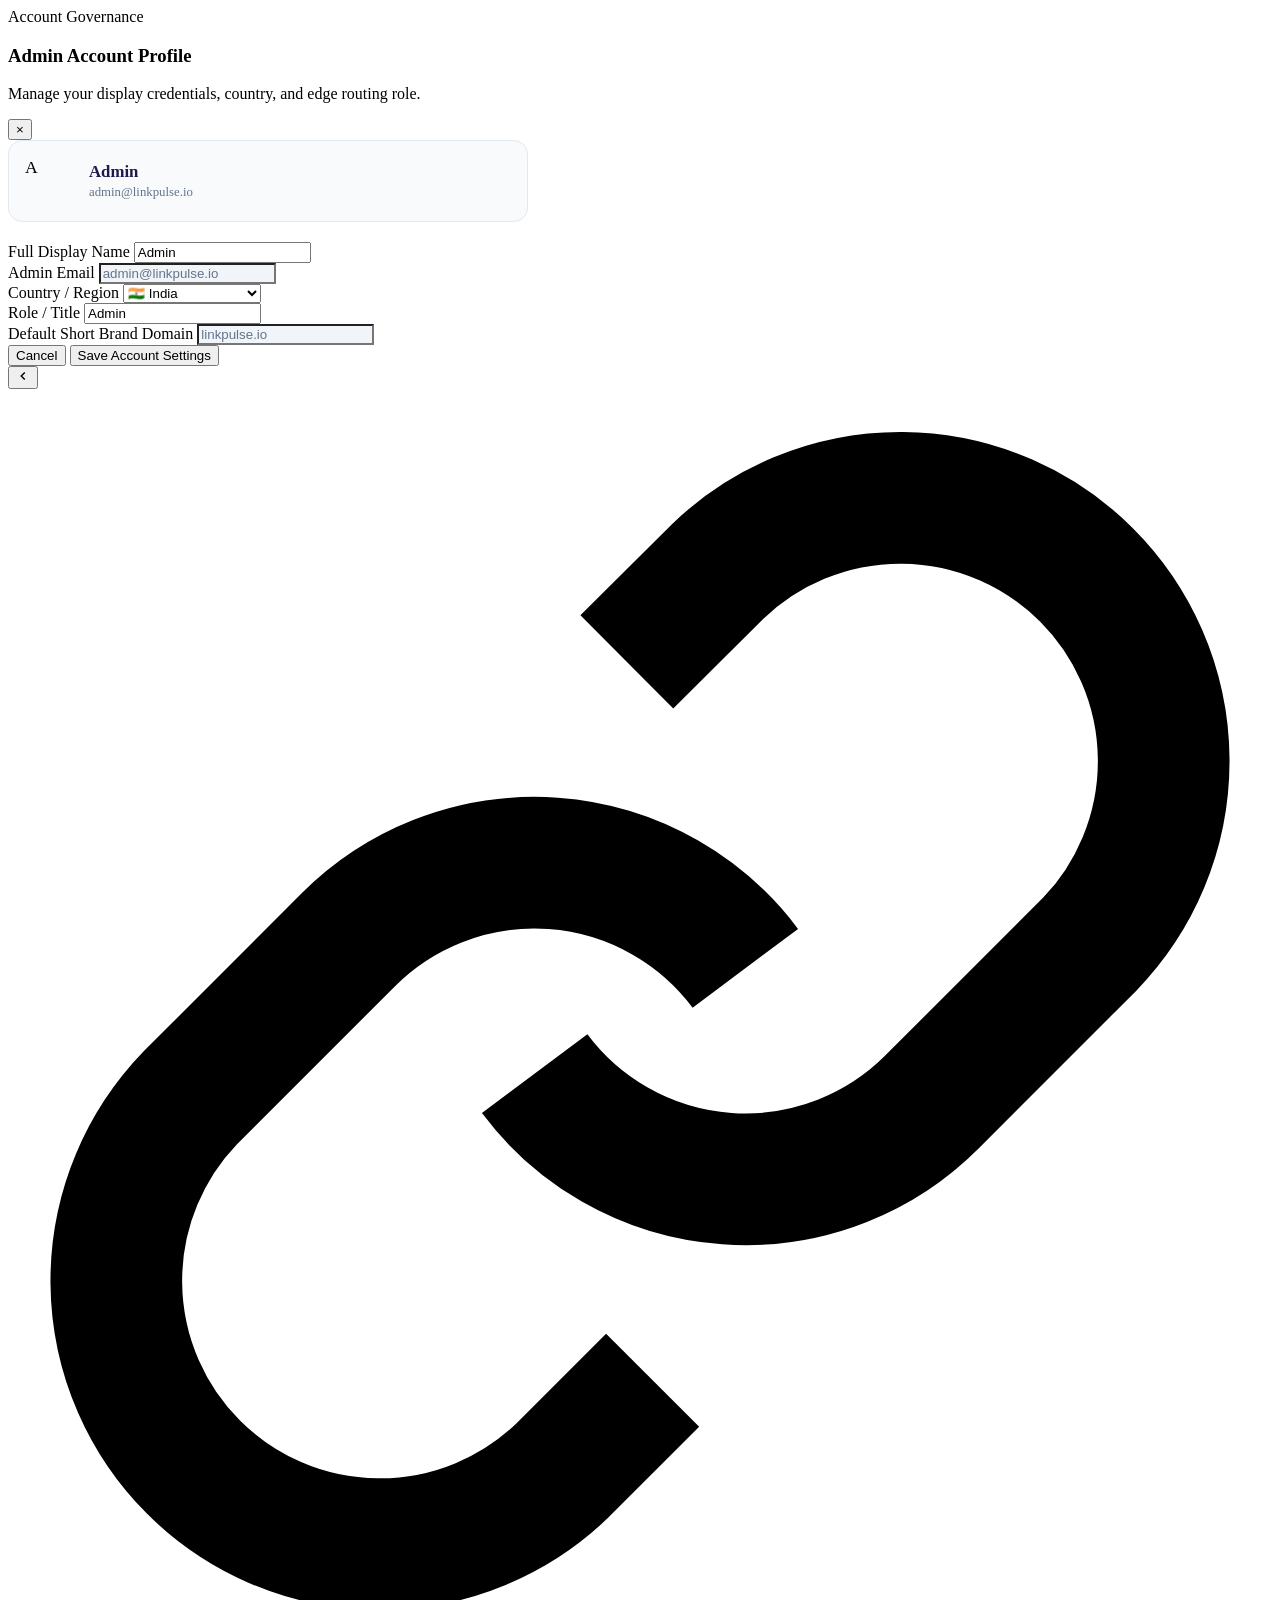
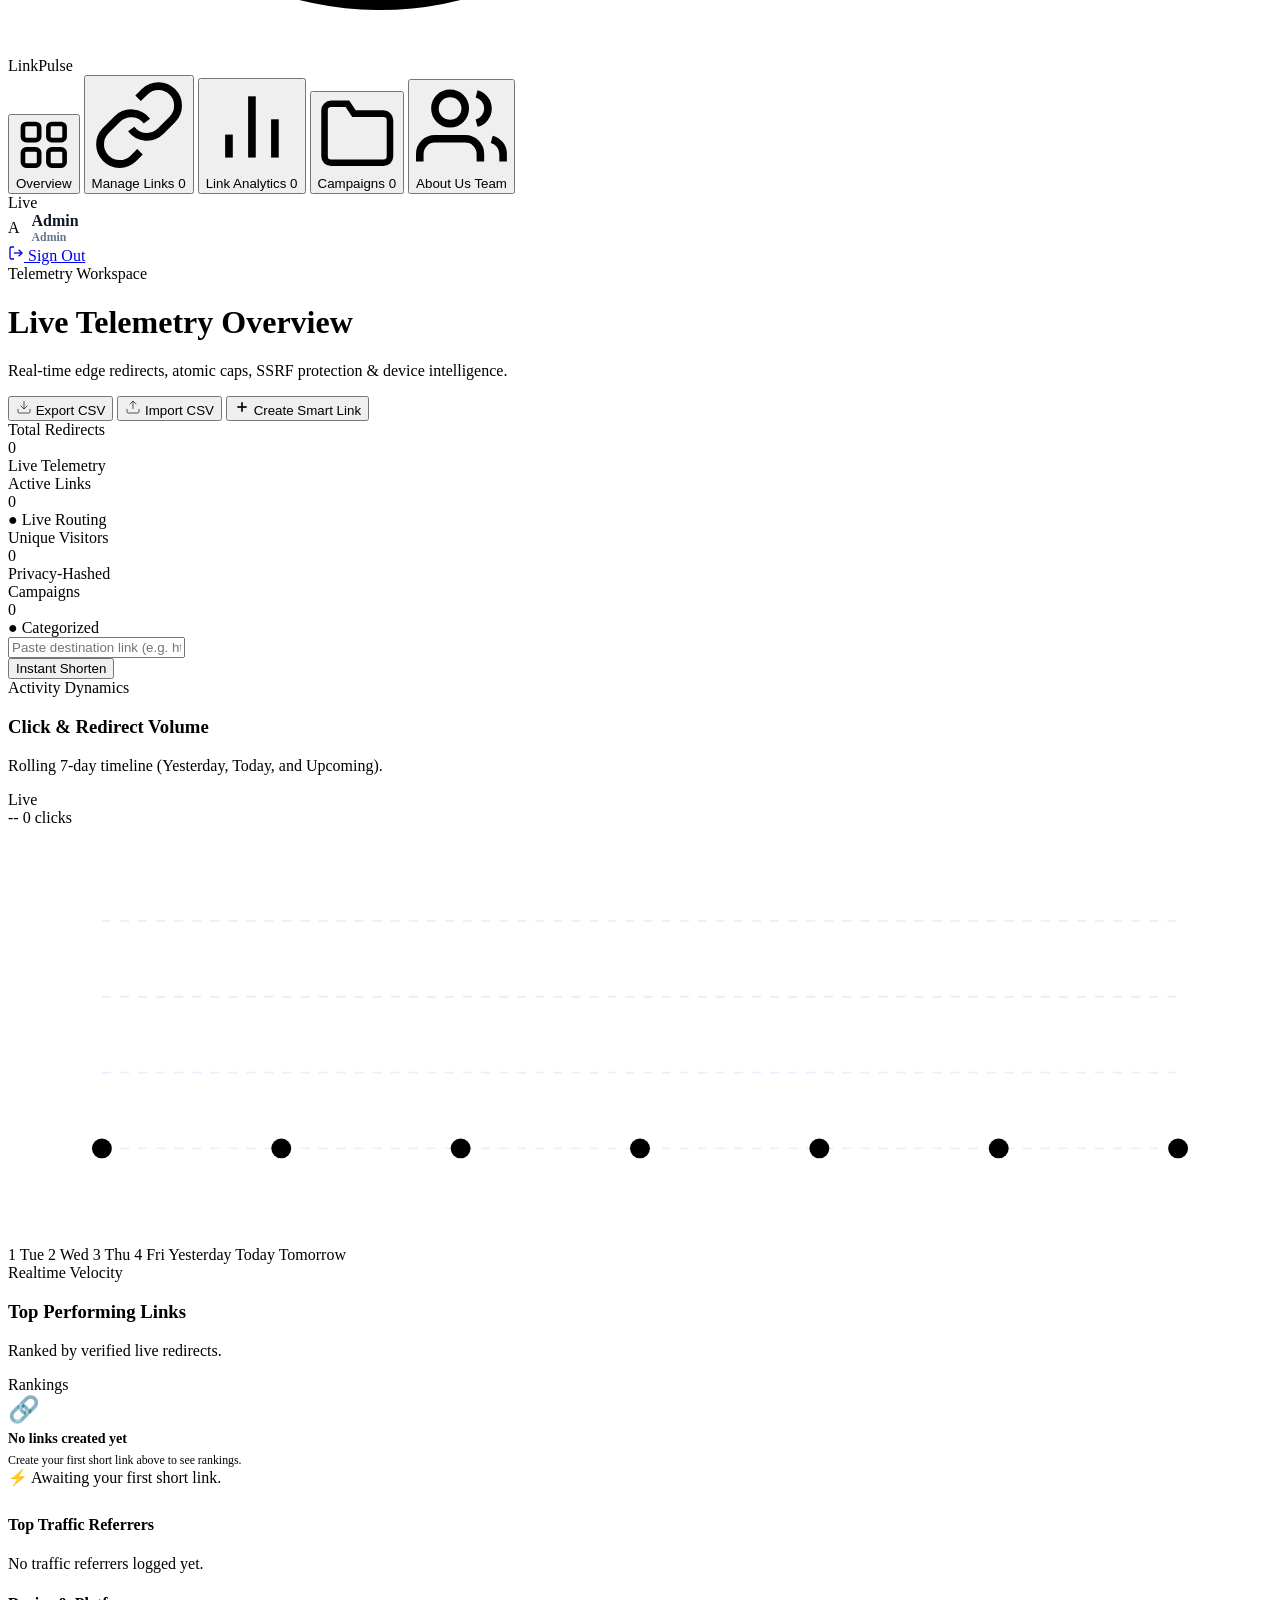
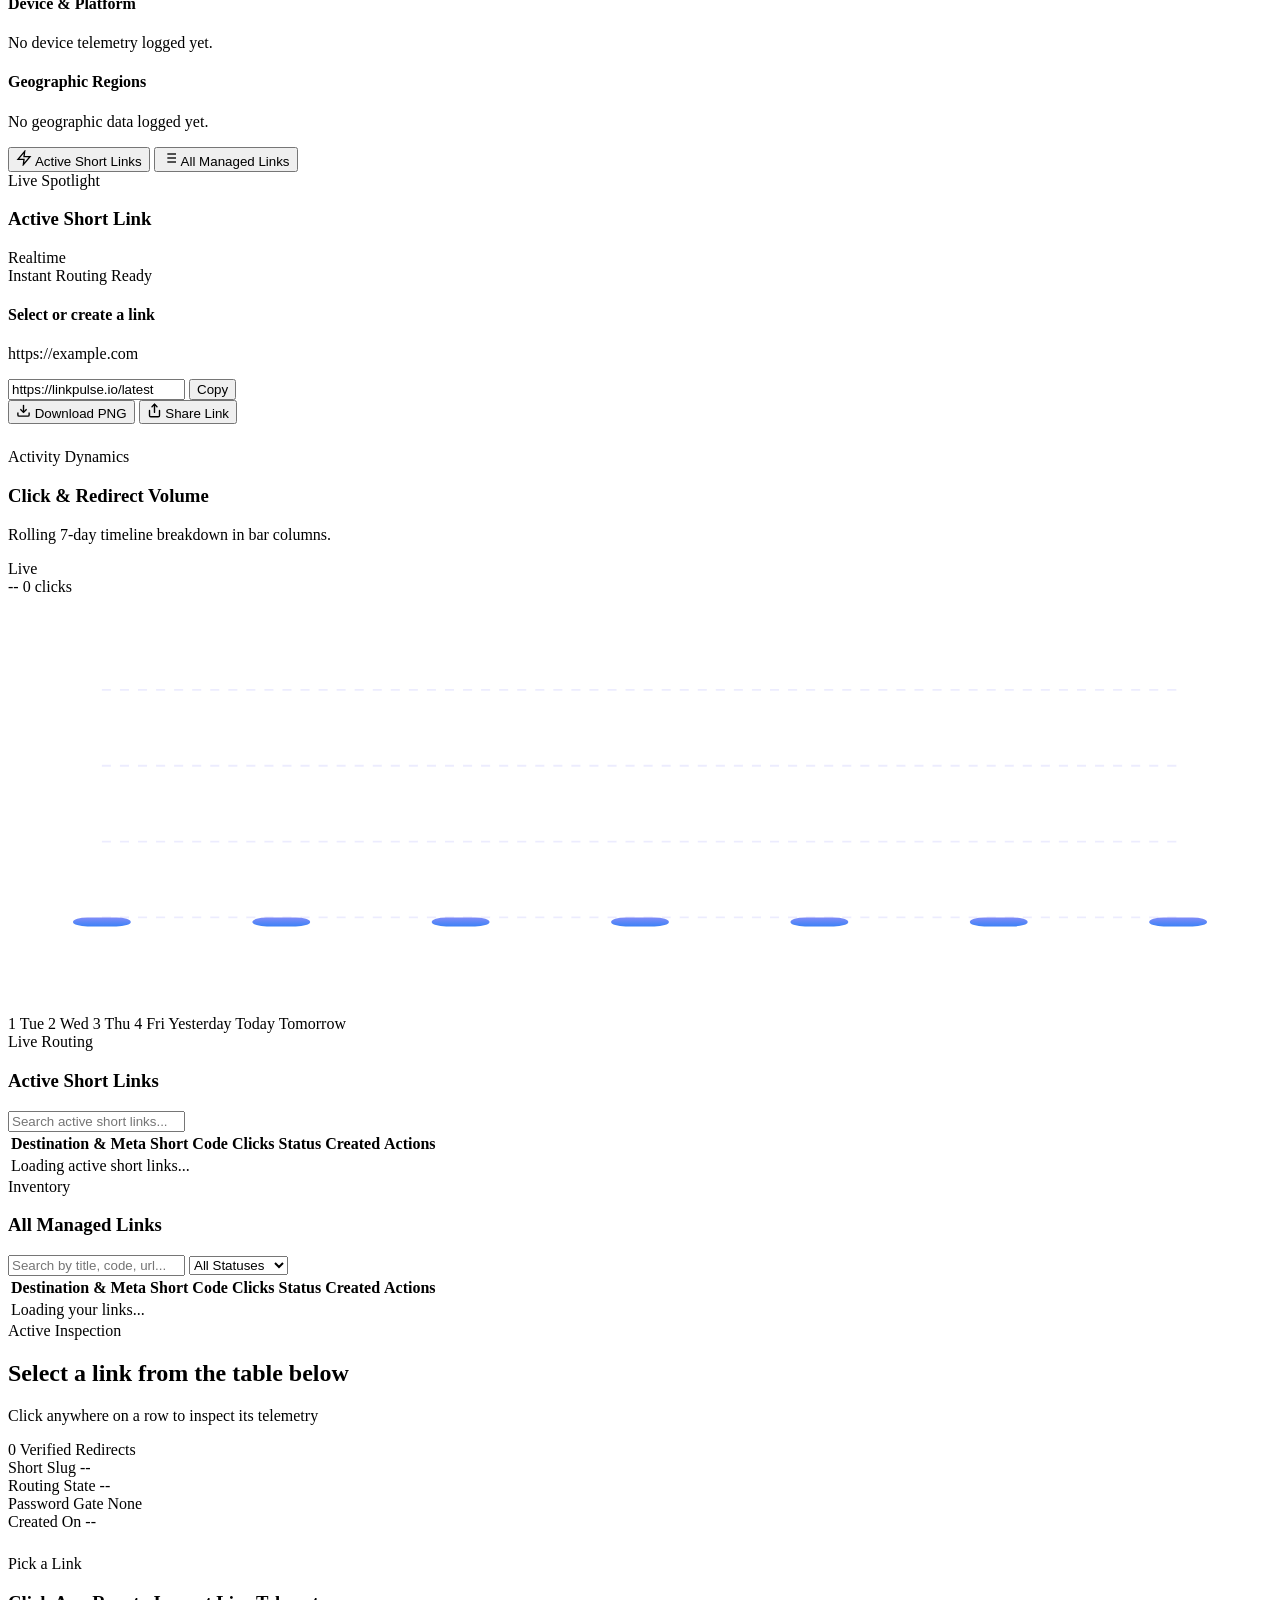
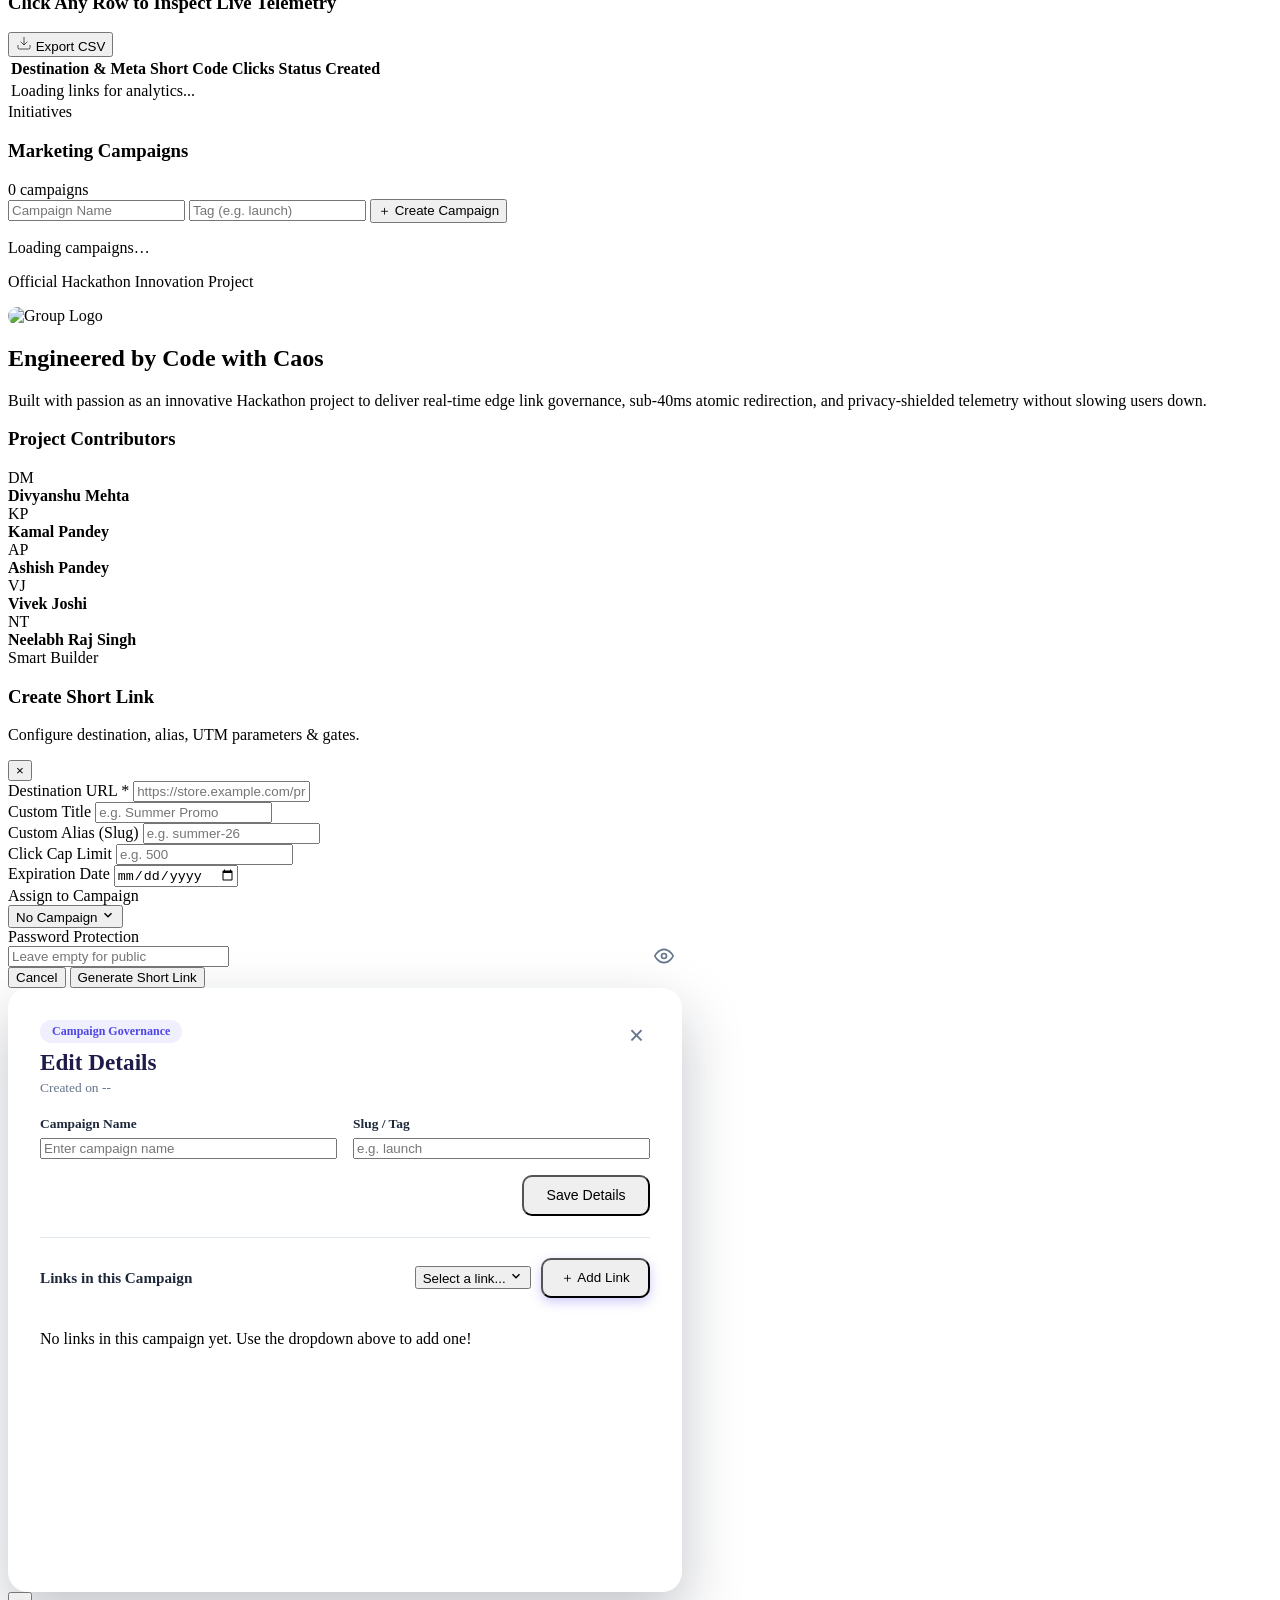
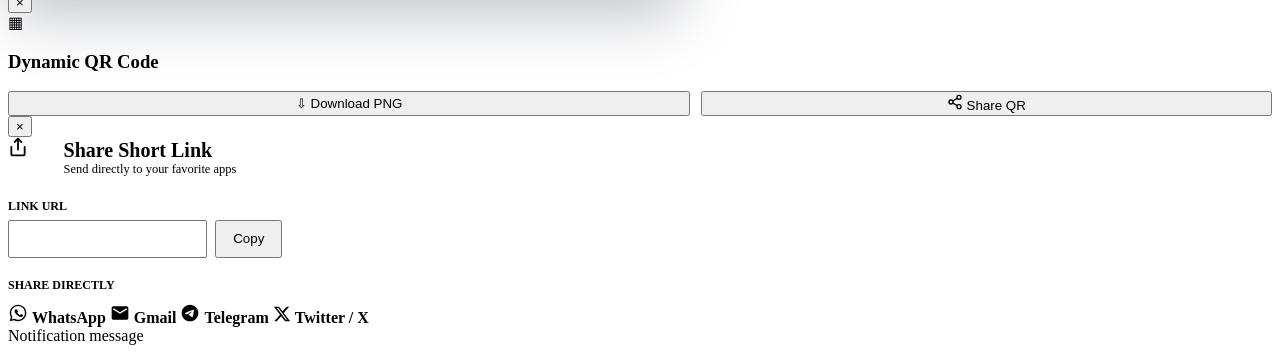
==== commit dca0ef7c: "Update index.html" ====
--- a/frontend/index.html
+++ b/frontend/index.html
@@ -412,17 +412,29 @@
                   <button class="btn-spotlight-copy" id="spotlightCopyBtn">Copy</button>
                 </div>
               </div>
-              <div class="spotlight-qr-row">
+             <div class="spotlight-qr-row">
                 <div id="spotlightQrBox" class="spotlight-qr-canvas"></div>
-                <div class="spotlight-qr-meta">
-                  <strong>Crisp Vector QR</strong>
-                  <div style="display: flex; gap: 0.65rem; align-items: center; margin-top: 0.35rem;">
-                    <button class="text-link-btn" id="spotlightDownloadQr" style="margin-top: 0;">Download PNG ↓</button>
-                    <span style="color: #cbd5e1;">•</span>
-                    <button class="text-link-btn" id="spotlightShareBtn" style="margin-top: 0; color: #4f46e5;">Share 📤</button>
-                  </div>
+                <div class="spotlight-qr-actions">
+                  <button class="btn-qr-action btn-qr-download" id="spotlightDownloadQr">
+                    <svg viewBox="0 0 24 24" width="15" height="15" fill="none" stroke="currentColor" stroke-width="2.2">
+                      <path d="M21 15v4a2 2 0 0 1-2 2H5a2 2 0 0 1-2-2v-4"/>
+                      <polyline points="7 10 12 15 17 10"/>
+                      <line x1="12" y1="15" x2="12" y2="3"/>
+                    </svg>
+                    <span>Download PNG</span>
+                  </button>
+
+                  <button class="btn-qr-action btn-qr-share" id="spotlightShareBtn">
+                    <svg viewBox="0 0 24 24" width="15" height="15" fill="none" stroke="currentColor" stroke-width="2.2" stroke-linecap="round" stroke-linejoin="round">
+                      <path d="M4 12v8a2 2 0 0 0 2 2h12a2 2 0 0 0 2-2v-8"/>
+                      <polyline points="16 6 12 2 8 6"/>
+                      <line x1="12" y1="2" x2="12" y2="15"/>
+                    </svg>
+                    <span>Share Link</span>
+                  </button>
                 </div>
               </div>
+            </div>
             </div>
 
             <!-- Bar Columns Graph -->
@@ -895,12 +907,19 @@
   </div>
 
   <!-- Direct Share Modal (WhatsApp, Gmail, Telegram, X) -->
+  <!-- Direct Share Modal with Official Brand SVGs -->
   <div class="modal-overlay" id="shareModal">
     <div class="modal-glass-container" style="max-width: 440px; text-align: left;">
       <button class="modal-close-cross" onclick="$('shareModal').classList.remove('active')">&times;</button>
       
       <div style="display: flex; align-items: center; gap: 0.85rem; margin-bottom: 1.25rem;">
-        <div class="modal-icon-badge" style="margin: 0; width: 42px; height: 42px; font-size: 1.25rem;">📤</div>
+        <div class="modal-icon-badge" style="margin: 0; width: 42px; height: 42px;">
+          <svg viewBox="0 0 24 24" width="20" height="20" fill="none" stroke="currentColor" stroke-width="2.2" stroke-linecap="round" stroke-linejoin="round">
+            <path d="M4 12v8a2 2 0 0 0 2 2h12a2 2 0 0 0 2-2v-8"></path>
+            <polyline points="16 6 12 2 8 6"></polyline>
+            <line x1="12" y1="2" x2="12" y2="15"></line>
+          </svg>
+        </div>
         <div>
           <h3 class="modal-main-title" style="font-size: 1.25rem; margin: 0;">Share Short Link</h3>
           <p style="font-size: 0.78rem; color: var(--text-muted); margin: 0;">Send directly to your favorite apps</p>
@@ -917,20 +936,32 @@
 
       <span style="font-size: 0.75rem; font-weight: 700; color: var(--text-muted); display: block; margin-bottom: 0.65rem;">SHARE DIRECTLY</span>
       <div class="share-options-grid">
+        <!-- WhatsApp -->
         <a id="shareWhatsappBtn" target="_blank" rel="noopener" class="share-btn-tile share-whatsapp">
-          <span class="share-tile-icon">💬</span>
+          <svg viewBox="0 0 24 24" width="20" height="20" fill="currentColor">
+            <path d="M12.04 2C6.58 2 2.13 6.45 2.13 11.91C2.13 13.66 2.59 15.36 3.45 16.86L2.05 22L7.3 20.63C8.75 21.41 10.37 21.83 12.04 21.83C17.5 21.83 21.95 17.38 21.95 11.92C21.95 9.27 20.92 6.78 19.05 4.91C17.18 3.03 14.69 2 12.04 2M12.05 3.67C14.25 3.67 16.31 4.53 17.87 6.09C19.42 7.65 20.28 9.72 20.28 11.92C20.28 16.46 16.58 20.15 12.04 20.15C10.56 20.15 9.11 19.76 7.85 19L7.55 18.83L4.43 19.65L5.26 16.61L5.06 16.29C4.24 14.99 3.81 13.47 3.81 11.91C3.81 7.37 7.5 3.67 12.05 3.67M9.53 7.5C9.36 7.5 9.09 7.57 8.86 7.82C8.63 8.07 8 8.66 8 9.86C8 11.06 8.88 12.22 9 12.39C9.13 12.56 10.73 15.03 13.19 16.09C13.78 16.35 14.23 16.5 14.59 16.62C15.18 16.81 15.72 16.78 16.14 16.72C16.62 16.65 17.61 16.12 17.81 15.55C18.01 14.97 18.01 14.48 17.95 14.38C17.89 14.28 17.74 14.22 17.51 14.11C17.28 14 16.15 13.44 15.94 13.37C15.74 13.29 15.59 13.25 15.44 13.48C15.3 13.7 14.88 14.2 14.75 14.34C14.62 14.48 14.5 14.5 14.27 14.39C14.04 14.28 13.3 14.04 12.43 13.26C11.75 12.65 11.29 11.9 11.16 11.68C11.04 11.45 11.15 11.33 11.26 11.22C11.37 11.11 11.5 10.94 11.62 10.8C11.74 10.66 11.78 10.56 11.86 10.4C11.94 10.24 11.9 10.1 11.84 9.99C11.78 9.87 11.33 8.76 11.14 8.31C10.96 7.87 10.77 7.93 10.63 7.92C10.5 7.92 10.35 7.91 10.2 7.91C10.05 7.91 9.8 7.97 9.53 7.5Z"/>
+          </svg>
           <strong>WhatsApp</strong>
         </a>
+        <!-- Gmail -->
         <a id="shareGmailBtn" target="_blank" rel="noopener" class="share-btn-tile share-gmail">
-          <span class="share-tile-icon">✉️</span>
+          <svg viewBox="0 0 24 24" width="20" height="20" fill="currentColor">
+            <path d="M20 4H4c-1.1 0-1.99.9-1.99 2L2 18c0 1.1.9 2 2 2h16c1.1 0 2-.9 2-2V6c0-1.1-.9-2-2-2zm0 4l-8 5-8-5V6l8 5 8-5v2z"/>
+          </svg>
           <strong>Gmail</strong>
         </a>
+        <!-- Telegram -->
         <a id="shareTelegramBtn" target="_blank" rel="noopener" class="share-btn-tile share-telegram">
-          <span class="share-tile-icon">✈️</span>
+          <svg viewBox="0 0 24 24" width="20" height="20" fill="currentColor">
+            <path d="M12 2C6.48 2 2 6.48 2 12s4.48 10 10 10 10-4.48 10-10S17.52 2 12 2zm4.64 6.8c-.15 1.58-.8 5.42-1.13 7.19-.14.75-.42 1-.68 1.03-.58.05-1.02-.38-1.58-.75-.88-.58-1.38-.94-2.23-1.5-.99-.65-.35-1.01.22-1.59.15-.15 2.71-2.48 2.76-2.69a.2.2 0 00-.05-.18c-.06-.05-.14-.03-.21-.02-.09.02-1.49.95-4.22 2.79-.4.27-.76.41-1.08.4-.36-.01-1.04-.2-1.55-.37-.63-.2-1.12-.31-1.08-.66.02-.18.27-.36.74-.55 2.92-1.27 4.86-2.11 5.83-2.52 2.77-1.16 3.35-1.36 3.73-1.36.08 0 .27.02.39.12.1.08.13.19.14.27-.01.06.01.24 0 .38z"/>
+          </svg>
           <strong>Telegram</strong>
         </a>
+        <!-- Twitter / X -->
         <a id="shareTwitterBtn" target="_blank" rel="noopener" class="share-btn-tile share-twitter">
-          <span class="share-tile-icon">𝕏</span>
+          <svg viewBox="0 0 24 24" width="18" height="18" fill="currentColor">
+            <path d="M18.244 2.25h3.308l-7.227 8.26 8.502 11.24H16.17l-5.214-6.817L4.99 21.75H1.68l7.73-8.835L1.254 2.25H8.08l4.713 6.231zm-1.161 17.52h1.833L7.084 4.126H5.117z"/>
+          </svg>
           <strong>Twitter / X</strong>
         </a>
       </div>
@@ -1757,15 +1788,20 @@
         const actionCell = isDetailsView ? '' : `
           <td style="text-align: right;">
             <div class="table-action-row">
-              <button class="action-icon-btn btn-simulate" data-action="test-click" data-id="${Number(l.id)}" title="Simulate 1 Realtime Click">⚡</button>
               <button class="action-icon-btn" data-action="qr" data-id="${Number(l.id)}" title="QR Code">▦</button>
-              <button class="action-icon-btn btn-share" data-action="share" data-id="${Number(l.id)}" title="Share Short Link">📤</button>
+              <button class="action-icon-btn btn-share" data-action="share" data-id="${Number(l.id)}" title="Share Short Link">
+                <svg viewBox="0 0 24 24" width="14" height="14" fill="none" stroke="currentColor" stroke-width="2.2" stroke-linecap="round" stroke-linejoin="round">
+                  <path d="M4 12v8a2 2 0 0 0 2 2h12a2 2 0 0 0 2-2v-8"/>
+                  <polyline points="16 6 12 2 8 6"/>
+                  <line x1="12" y1="2" x2="12" y2="15"/>
+                </svg>
+              </button>
               <button class="action-icon-btn" data-action="edit" data-id="${Number(l.id)}" title="Edit Link">✎</button>
               <button class="action-icon-btn" data-action="toggle" data-id="${Number(l.id)}" title="${status === 'active' ? 'Pause Link' : 'Activate Link'}">${status === 'active' ? '⏸' : '▶'}</button>
               <button class="action-icon-btn btn-danger-action" data-action="delete" data-id="${Number(l.id)}" title="Delete Link">✕</button>
             </div>
           </td>`;
-
+          
         return `
           <tr class="clickable-row ${isSelected}" data-link-id="${l.id}" title="${titleText}">
             <td>
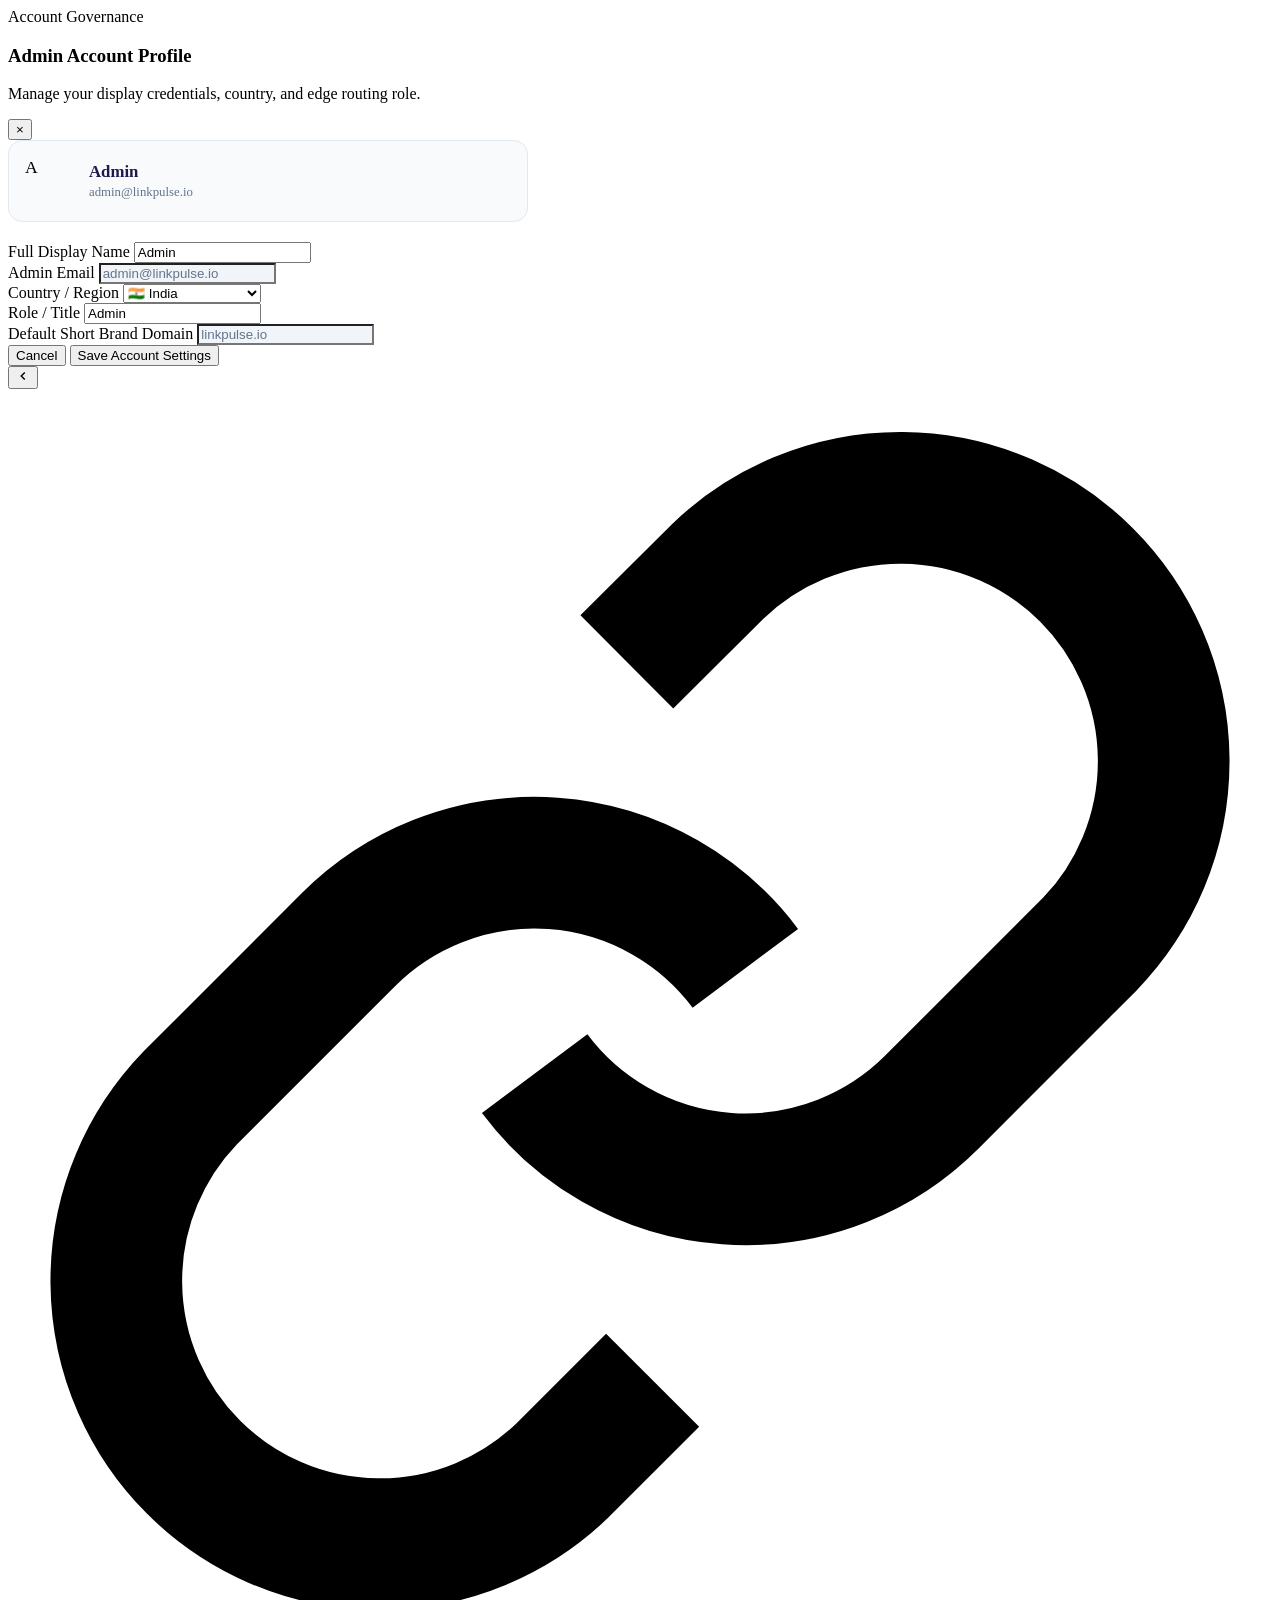
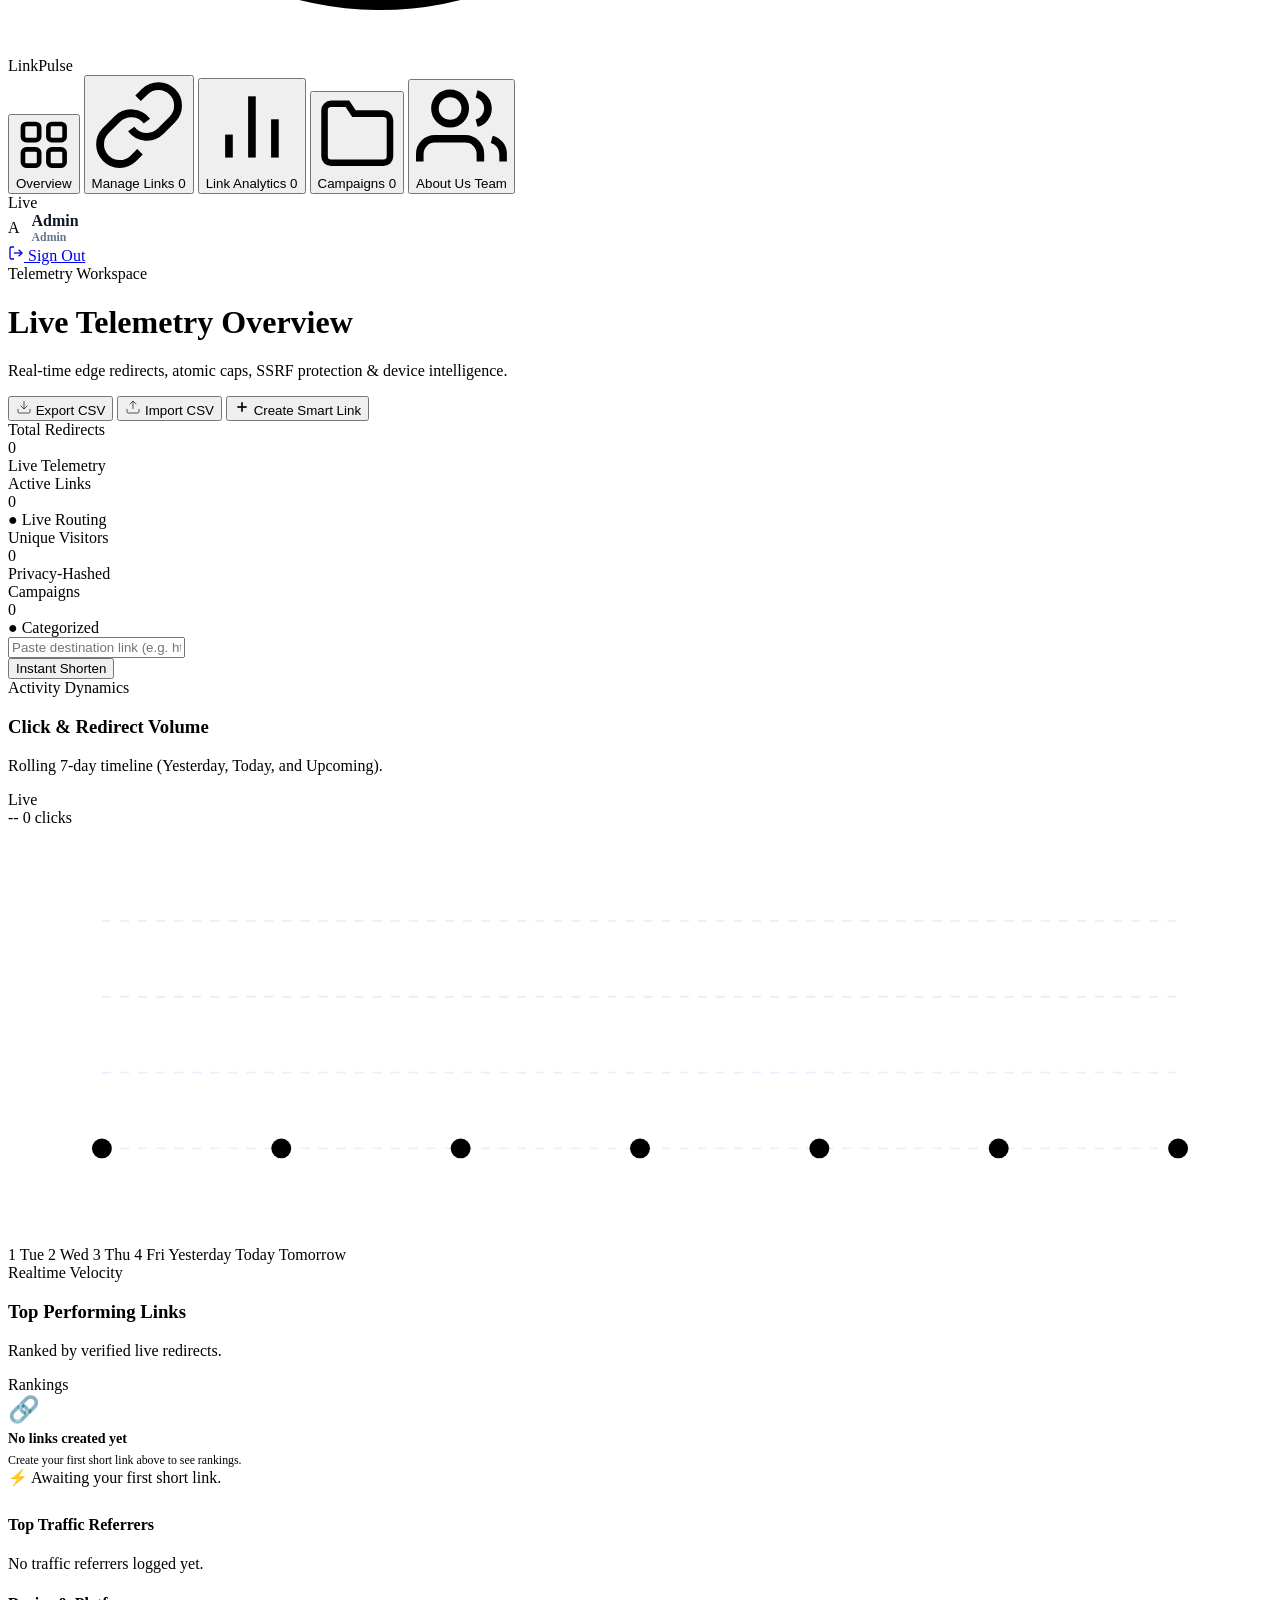
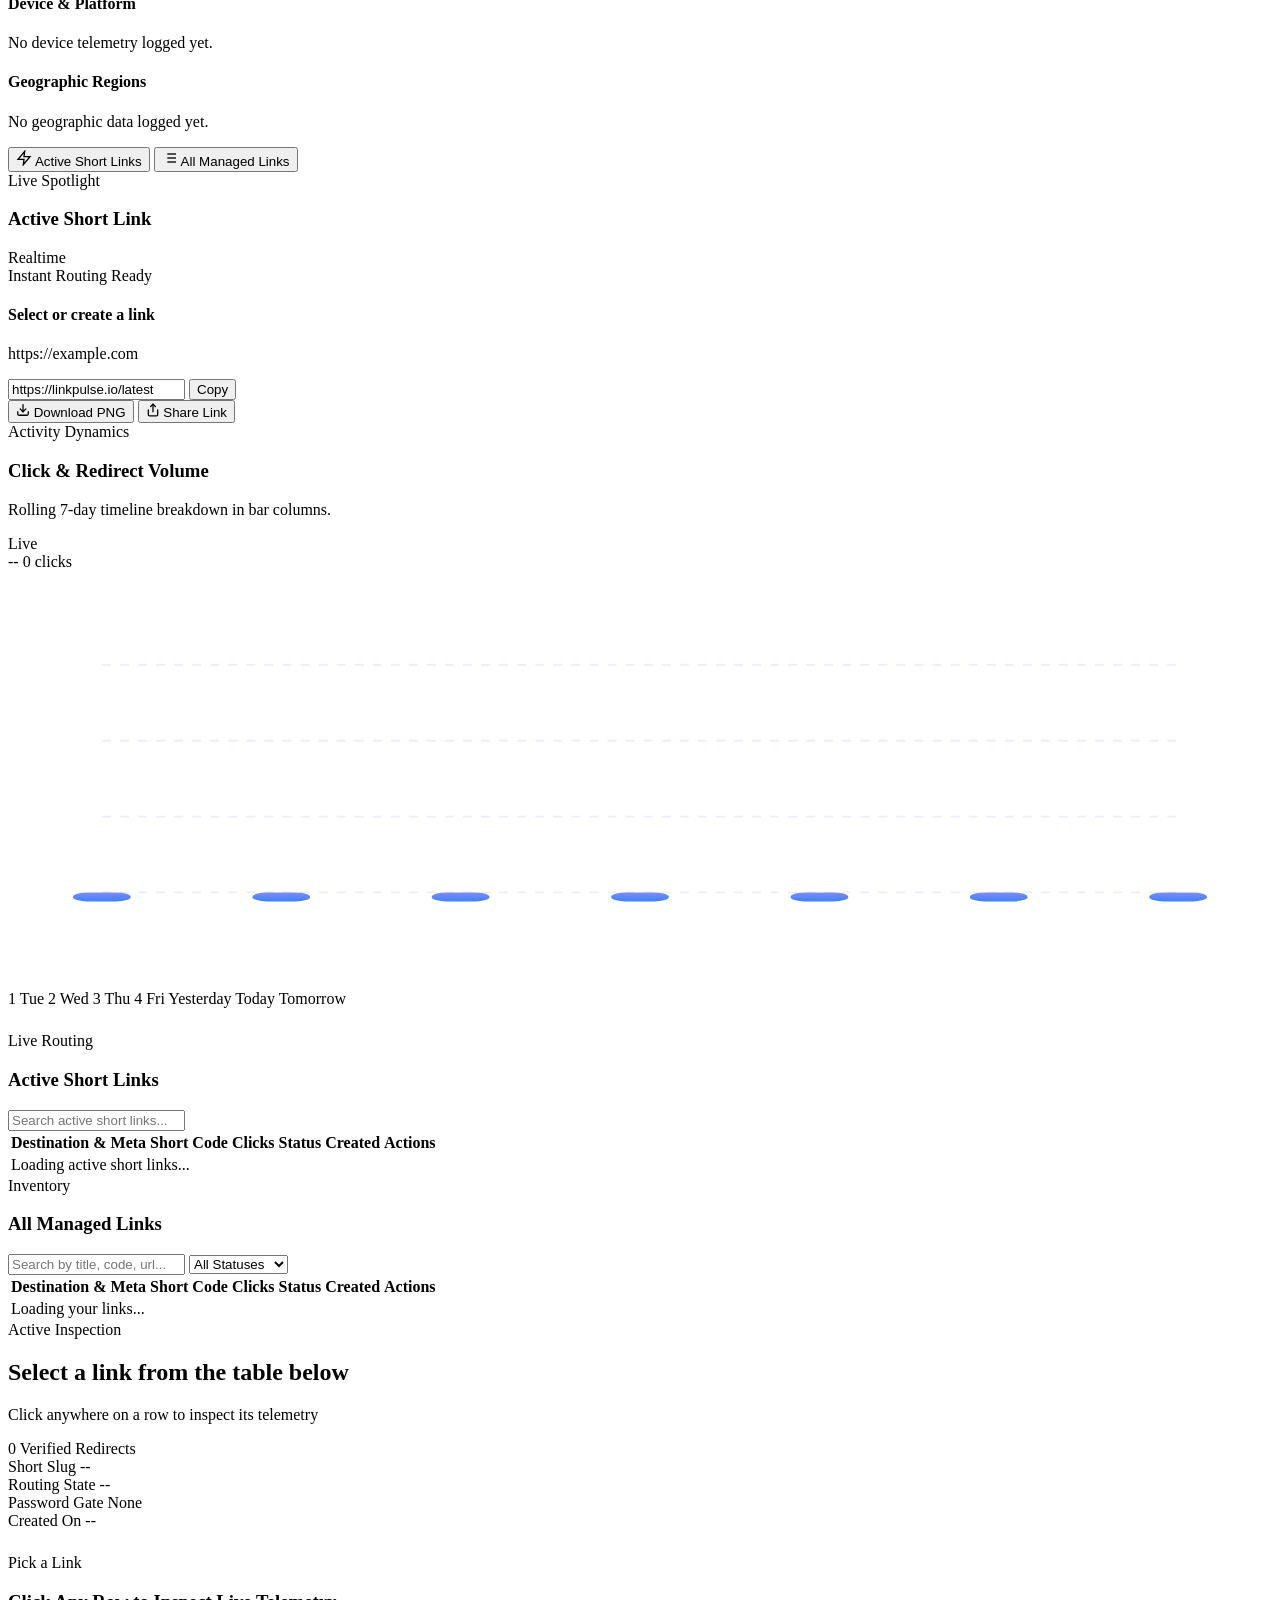
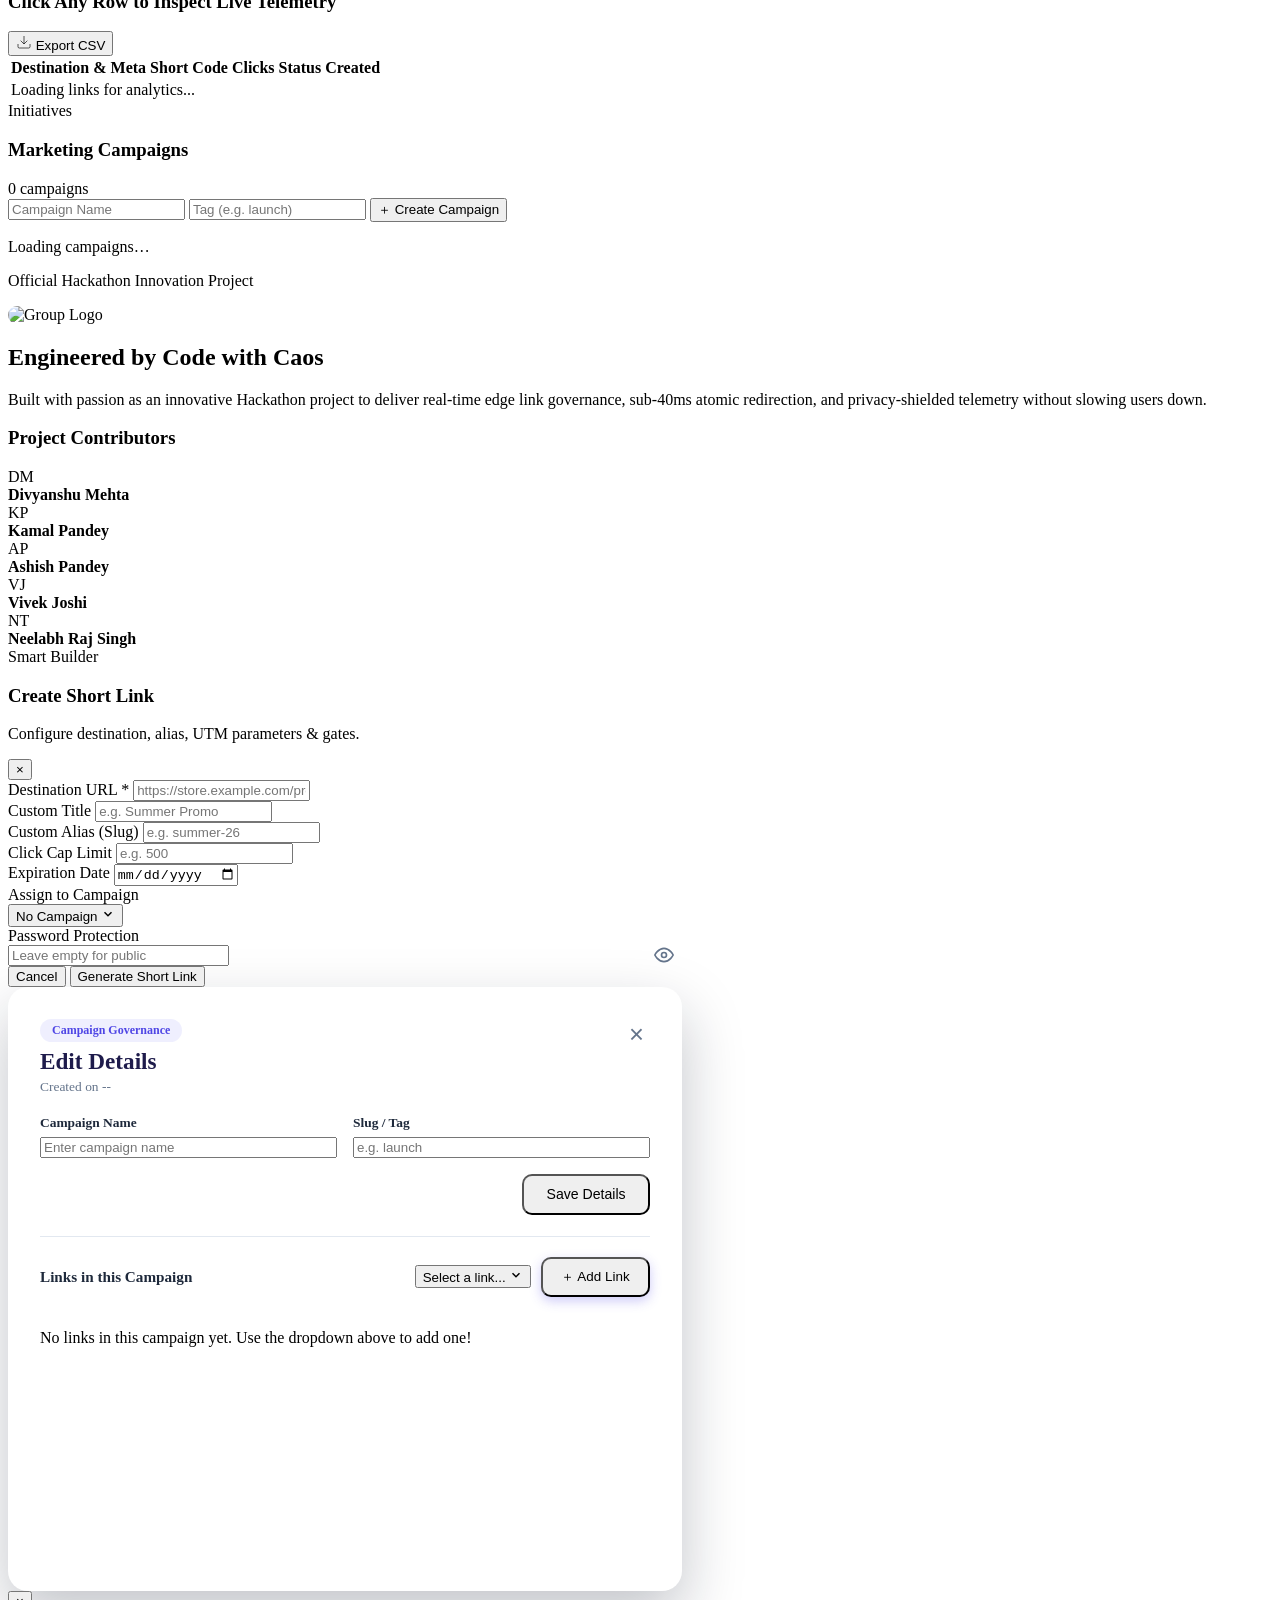
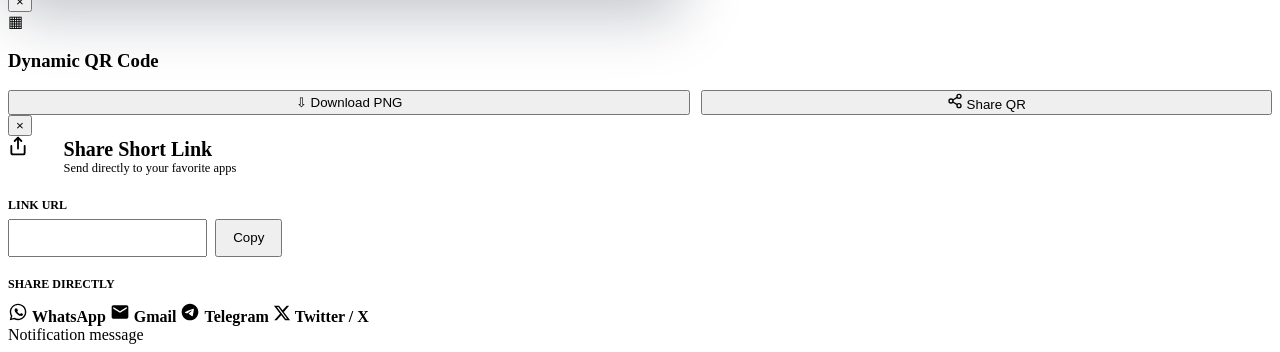
==== commit 9e45ce52: "Update index.html" ====
--- a/frontend/index.html
+++ b/frontend/index.html
@@ -385,7 +385,7 @@
         <!-- 1. Active Short Links Tab Pane -->
         <div class="manage-subpane active" id="subtab-active-links">
           
-          <!-- TOP ROW: Spotlight (Left) + Bar Graph (Right) -->
+          <!-- TOP ROW: Spotlight (Left) + Bar Graph (Right) - Perfect Side-by-Side -->
           <div class="active-links-split" style="margin-bottom: 1.5rem;">
             
             <!-- Spotlight Card -->
@@ -412,32 +412,32 @@
                   <button class="btn-spotlight-copy" id="spotlightCopyBtn">Copy</button>
                 </div>
               </div>
-             <div class="spotlight-qr-row">
+              
+              <!-- QR with 2 Modern Styled Buttons on RHS -->
+              <div class="spotlight-qr-row">
                 <div id="spotlightQrBox" class="spotlight-qr-canvas"></div>
-                <div class="spotlight-qr-actions">
-                  <button class="btn-qr-action btn-qr-download" id="spotlightDownloadQr">
-                    <svg viewBox="0 0 24 24" width="15" height="15" fill="none" stroke="currentColor" stroke-width="2.2">
-                      <path d="M21 15v4a2 2 0 0 1-2 2H5a2 2 0 0 1-2-2v-4"/>
-                      <polyline points="7 10 12 15 17 10"/>
-                      <line x1="12" y1="15" x2="12" y2="3"/>
+                <div class="spotlight-qr-btn-col">
+                  <button type="button" class="btn-spotlight-action" id="spotlightDownloadQr" title="Download QR PNG">
+                    <svg viewBox="0 0 24 24" width="14" height="14" fill="none" stroke="currentColor" stroke-width="2.2" stroke-linecap="round" stroke-linejoin="round">
+                      <path d="M21 15v4a2 2 0 0 1-2 2H5a2 2 0 0 1-2-2v-4"></path>
+                      <polyline points="7 10 12 15 17 10"></polyline>
+                      <line x1="12" y1="15" x2="12" y2="3"></line>
                     </svg>
                     <span>Download PNG</span>
                   </button>
-
-                  <button class="btn-qr-action btn-qr-share" id="spotlightShareBtn">
-                    <svg viewBox="0 0 24 24" width="15" height="15" fill="none" stroke="currentColor" stroke-width="2.2" stroke-linecap="round" stroke-linejoin="round">
-                      <path d="M4 12v8a2 2 0 0 0 2 2h12a2 2 0 0 0 2-2v-8"/>
-                      <polyline points="16 6 12 2 8 6"/>
-                      <line x1="12" y1="2" x2="12" y2="15"/>
+                  <button type="button" class="btn-spotlight-action btn-spotlight-share" id="spotlightShareBtn" title="Share via WhatsApp, Gmail">
+                    <svg viewBox="0 0 24 24" width="14" height="14" fill="none" stroke="currentColor" stroke-width="2.2" stroke-linecap="round" stroke-linejoin="round">
+                      <path d="M4 12v8a2 2 0 0 0 2 2h12a2 2 0 0 0 2-2v-8"></path>
+                      <polyline points="16 6 12 2 8 6"></polyline>
+                      <line x1="12" y1="2" x2="12" y2="15"></line>
                     </svg>
                     <span>Share Link</span>
                   </button>
                 </div>
               </div>
             </div>
-            </div>
-
-            <!-- Bar Columns Graph -->
+
+            <!-- Bar Columns Graph (Beside Spotlight) -->
             <div class="glass-container chart-box">
               <div class="box-head-flex">
                 <div>
@@ -467,7 +467,7 @@
               </div>
             </div>
 
-          </div> <!-- /.active-links-split -->
+          </div> <!-- /.active-links-split CLOSED HERE -->
 
           <!-- BOTTOM ROW: Full Width Table -->
           <div class="glass-container table-wrapper-box">
@@ -1007,15 +1007,22 @@
 
       if ($('shareModalUrl')) $('shareModalUrl').value = url;
       
+      // WhatsApp Direct Link
       if ($('shareWhatsappBtn')) {
         $('shareWhatsappBtn').href = `https://api.whatsapp.com/send?text=${title}%20${encUrl}`;
       }
+
+      // 👉 Direct Gmail Web Tab (No blank mailto screen)
       if ($('shareGmailBtn')) {
-        $('shareGmailBtn').href = `mailto:?subject=${title}&body=Hey,%20check%20out%20this%20link:%20${encUrl}`;
-      }
+        $('shareGmailBtn').href = `https://mail.google.com/mail/?view=cm&fs=1&su=${title}&body=Check%20out%20this%20link:%20${encUrl}`;
+      }
+
+      // Telegram
       if ($('shareTelegramBtn')) {
         $('shareTelegramBtn').href = `https://t.me/share/url?url=${encUrl}&text=${title}`;
       }
+
+      // Twitter / X
       if ($('shareTwitterBtn')) {
         $('shareTwitterBtn').href = `https://twitter.com/intent/tweet?url=${encUrl}&text=${title}`;
       }
@@ -2278,7 +2285,7 @@
       if (isSyncing) return; // Pichli request chal rahi ho to wait karega (No lag/freeze)
       isSyncing = true;
       try {
-        await Promise.all([refreshDashboard(), loadLinks()]);
+        await Promise.all([refreshDashboard(), loadLinks(), loadCampaigns()]);
       } catch (e) {
         // ignore background sync errors
       } finally {
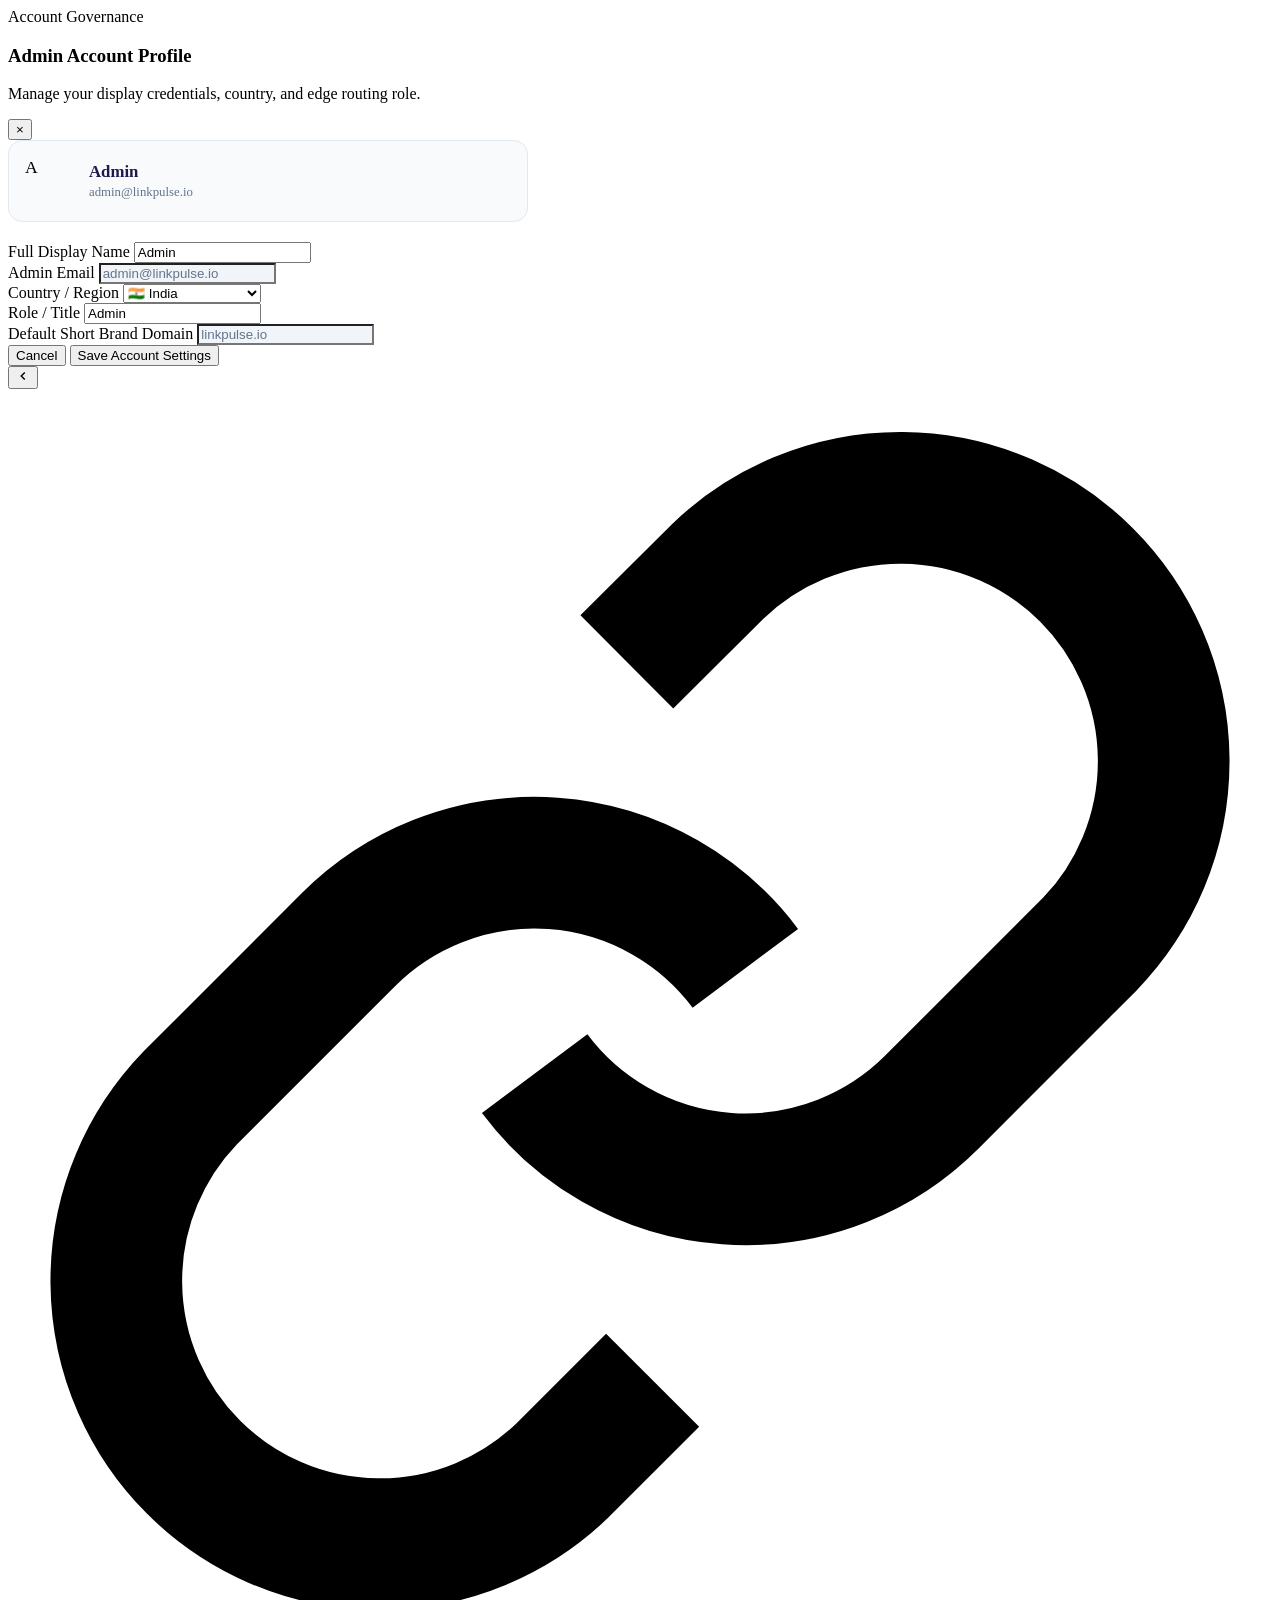
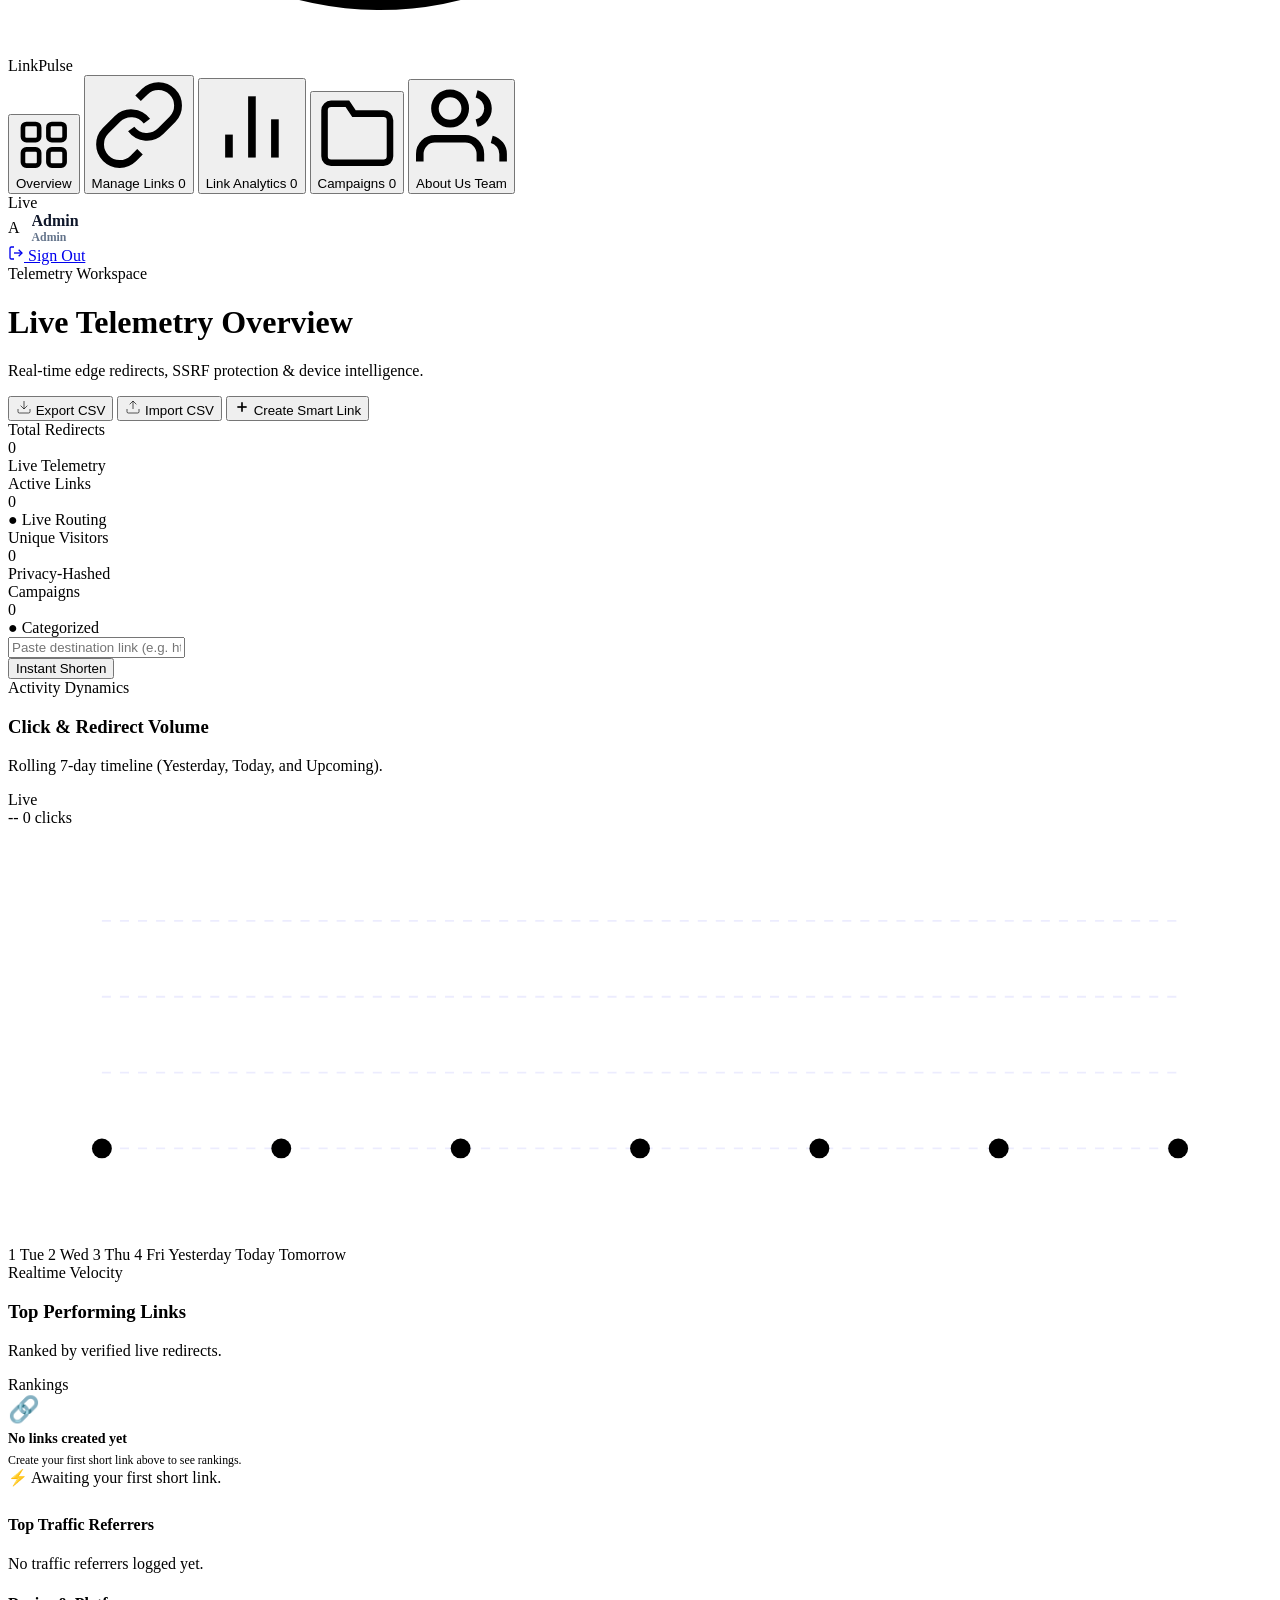
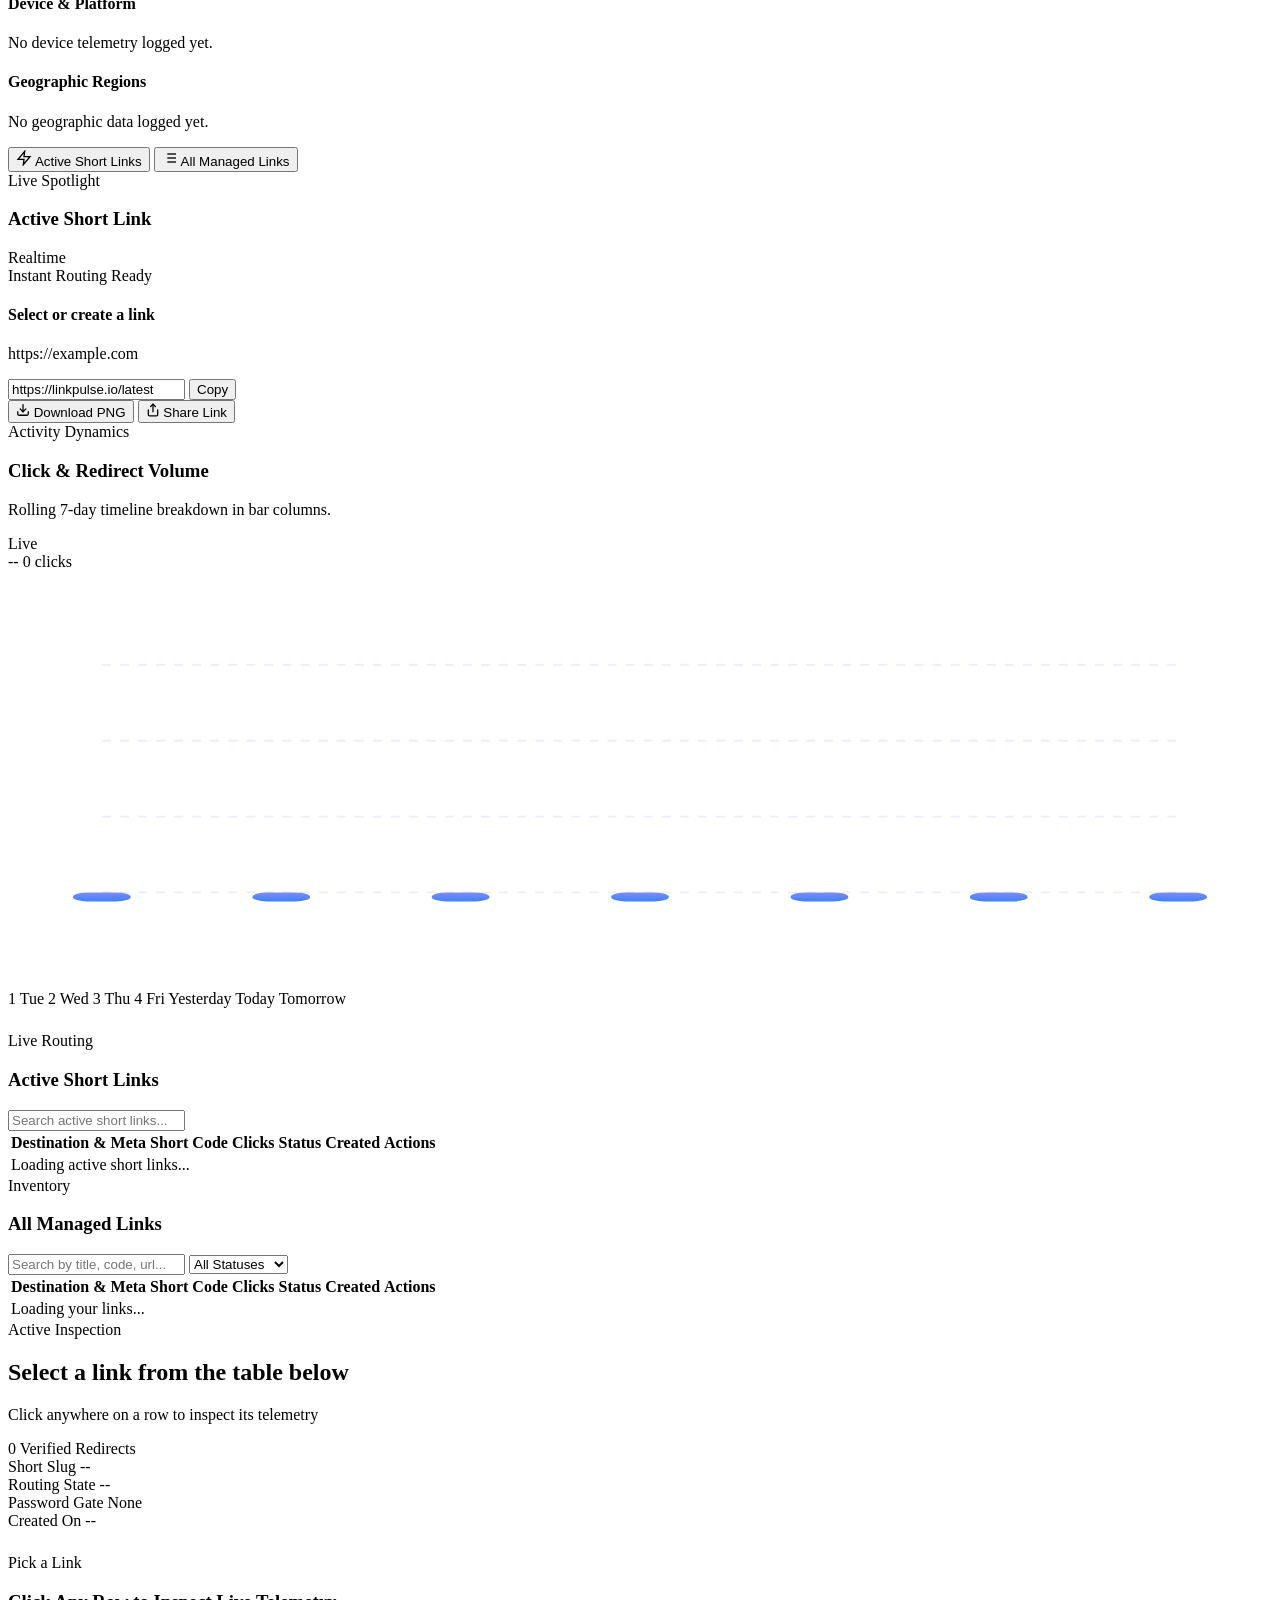
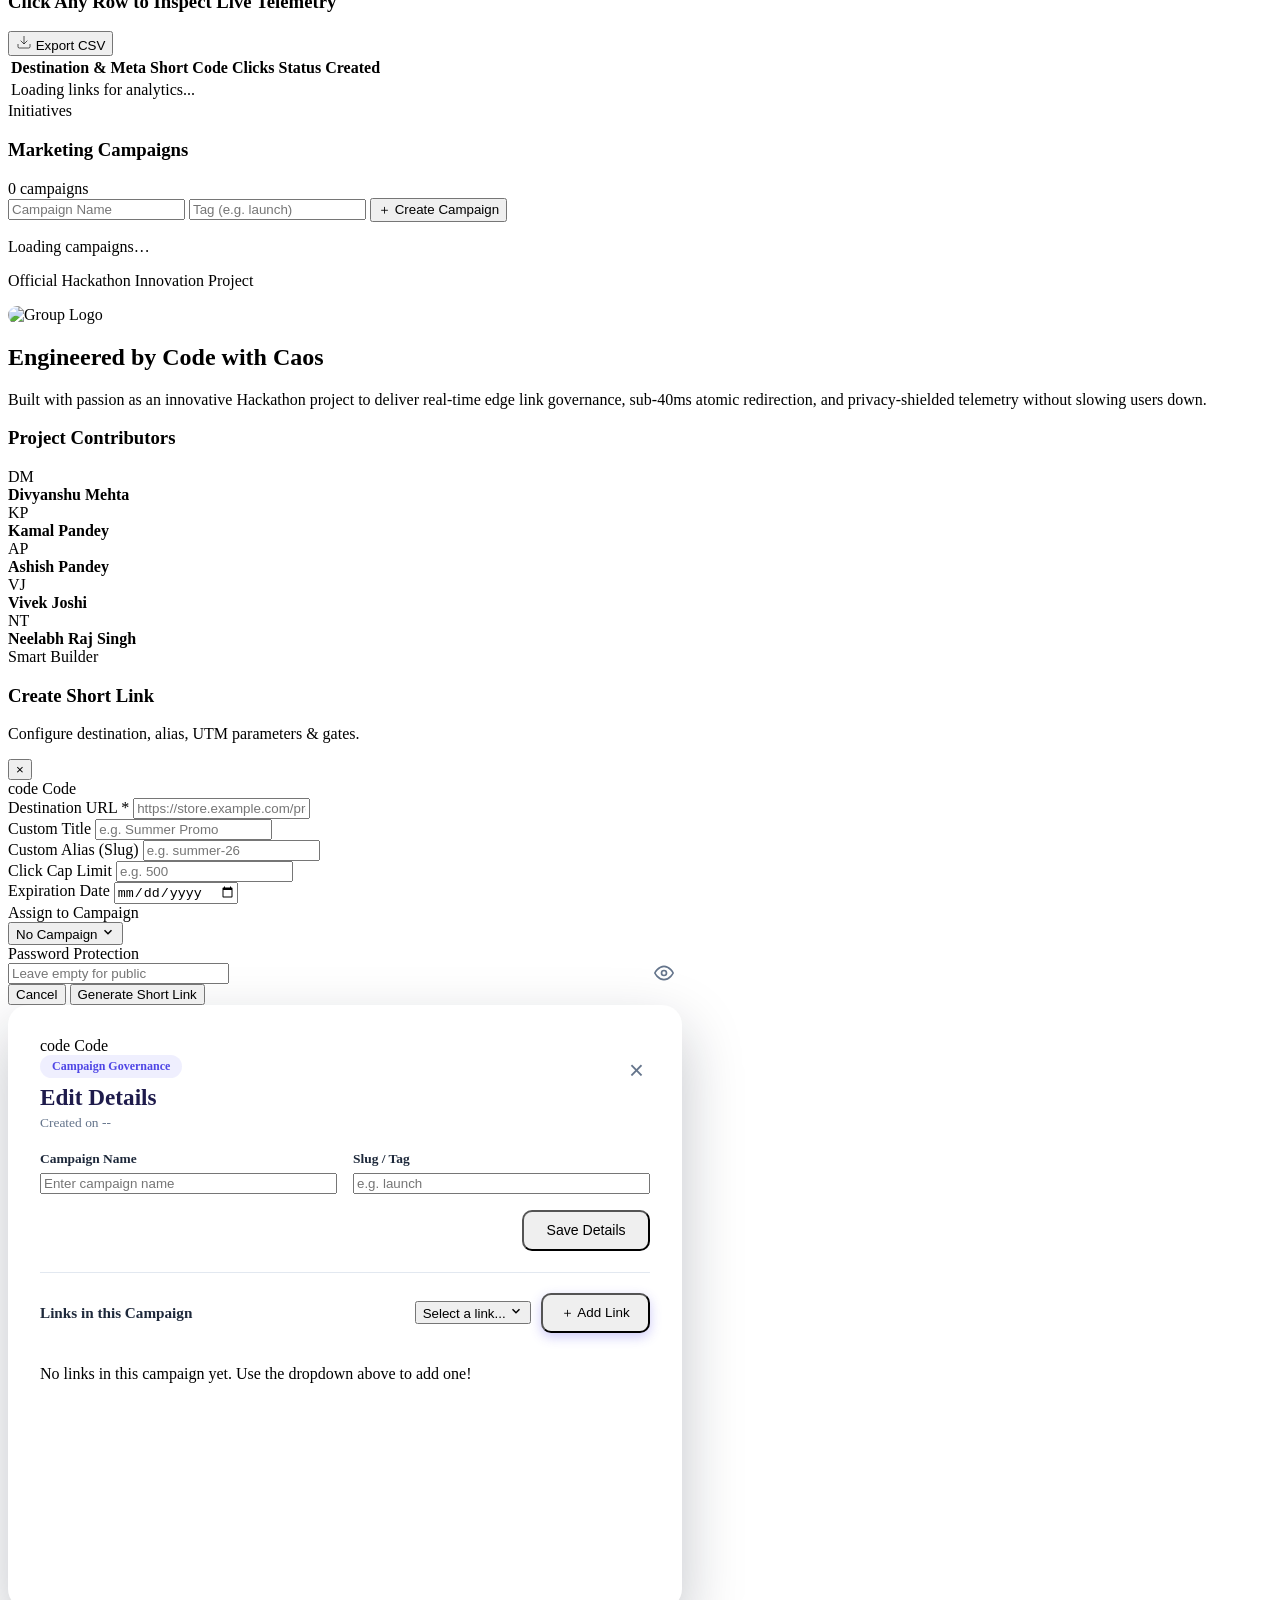
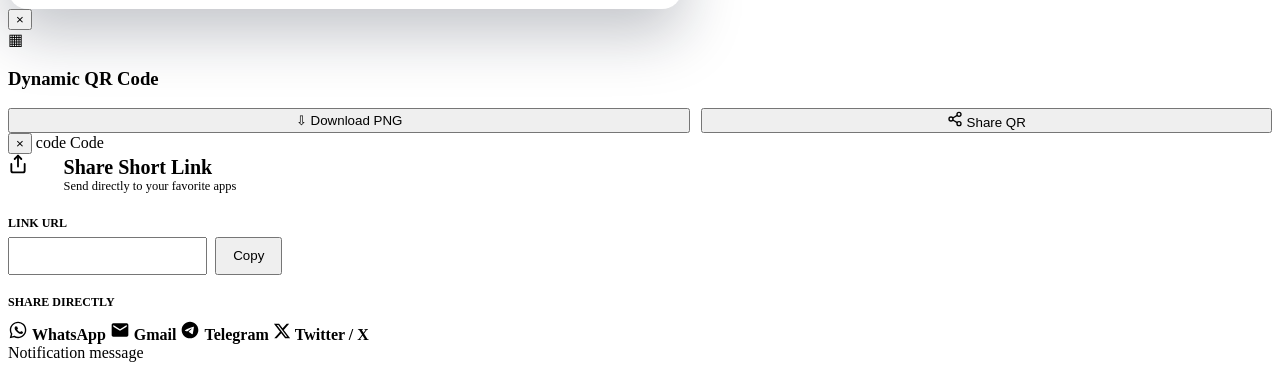
==== commit f06827c0: "Update index.html" ====
--- a/frontend/index.html
+++ b/frontend/index.html
@@ -15,8 +15,6 @@
 
 <body>
   <div class="app-layout">
-
-    <!-- Account Dashboard -->
     <div class="drawer-backdrop" id="accountModal">
       <div class="drawer-panel" style="max-width: 520px;">
         <div class="drawer-header">
@@ -88,7 +86,6 @@
       </div>
     </div>
 
-    <!-- Sidebar -->
     <aside class="sidebar" id="mainSidebar">
       <button class="btn-edge-toggle" id="toggleSidebarBtn" title="Collapse / Expand Sidebar">
         <svg viewBox="0 0 24 24" width="14" height="14" fill="none" stroke="currentColor" stroke-width="2.5">
@@ -197,13 +194,13 @@
       </div>
     </aside>
 
-    <!-- Main Viewport -->
     <main class="main-viewport">
       <header class="glass-header">
         <div class="header-left">
           <div class="header-tag" id="pageTag">Telemetry Workspace</div>
           <h1 class="header-title" id="pageTitle">Live Telemetry Overview</h1>
-          <p class="header-subtitle" id="pageSub">Real-time edge redirects, atomic caps, SSRF protection & device intelligence.</p>
+          <p class="header-subtitle" id="pageSub">Real-time edge redirects, SSRF protection & device
+            intelligence.</p>
         </div>
         <div class="header-actions" id="headerActions">
           <button class="btn-light-export" id="exportCsvBtn">
@@ -236,10 +233,7 @@
         </div>
       </header>
 
-      <!-- Overview Tab -->
       <section class="tab-pane active" id="tab-overview">
-        
-        <!-- 1. Stats Ribbon (4 Cards) -->
         <div class="stats-ribbon">
           <div class="stat-card tint-azure">
             <div class="stat-header"><span class="stat-title">Total Redirects</span></div>
@@ -263,7 +257,6 @@
           </div>
         </div>
 
-        <!-- 2. Quick Bar -->
         <div class="glass-container quick-bar">
           <div class="quick-input-group">
             <input type="text" id="quickUrlInput" class="quick-input-field"
@@ -272,10 +265,7 @@
           <button class="btn-gradient" id="quickShortenBtn"><span>Instant Shorten</span></button>
         </div>
 
-        <!-- 3. Dashboard Split: Graph (LHS) + Top Performing Links (RHS) -->
         <div class="dashboard-split" style="margin-bottom: 1.85rem;">
-          
-          <!-- LHS: 7-Day Trend Chart -->
           <div class="glass-container chart-box" style="margin-bottom: 0;">
             <div class="box-head-flex">
               <div>
@@ -312,7 +302,6 @@
             </div>
           </div>
 
-          <!-- RHS: Top Performing Links Leaderboard -->
           <div class="glass-container top-links-card" style="margin-bottom: 0;">
             <div class="box-head-flex">
               <div>
@@ -333,10 +322,8 @@
               <span>Shorten links to see real-time performance rank.</span>
             </div>
           </div>
-
-        </div> <!-- /.dashboard-split -->
-
-        <!-- 4. Breakdown Grid (Referrers, Devices, Countries) -->
+        </div>
+
         <div class="breakdown-grid">
           <div class="glass-container breakdown-card">
             <h4 class="breakdown-title">Top Traffic Referrers</h4>
@@ -357,19 +344,19 @@
             </div>
           </div>
         </div>
-
       </section>
 
-      <!-- Manage Links -->
       <section class="tab-pane" id="tab-manage-links">
         <div class="manage-subtabs-nav">
-          <button class="manage-subtab-btn active" id="btnSubtabActiveLinks" data-subtab="subtab-active-links" title="Active Short Links & QR Code Downloader">
+          <button class="manage-subtab-btn active" id="btnSubtabActiveLinks" data-subtab="subtab-active-links"
+            title="Active Short Links & QR Code Downloader">
             <svg viewBox="0 0 24 24" width="16" height="16" fill="none" stroke="currentColor" stroke-width="2">
               <polygon points="13 2 3 14 12 14 11 22 21 10 12 10 13 2"></polygon>
             </svg>
             <span>Active Short Links</span>
           </button>
-          <button class="manage-subtab-btn" id="btnSubtabAllLinks" data-subtab="subtab-all-links" title="All Managed Short Links">
+          <button class="manage-subtab-btn" id="btnSubtabAllLinks" data-subtab="subtab-all-links"
+            title="All Managed Short Links">
             <svg viewBox="0 0 24 24" width="16" height="16" fill="none" stroke="currentColor" stroke-width="2">
               <line x1="8" y1="6" x2="21" y2="6"></line>
               <line x1="8" y1="12" x2="21" y2="12"></line>
@@ -382,13 +369,8 @@
           </button>
         </div>
 
-        <!-- 1. Active Short Links Tab Pane -->
         <div class="manage-subpane active" id="subtab-active-links">
-          
-          <!-- TOP ROW: Spotlight (Left) + Bar Graph (Right) - Perfect Side-by-Side -->
           <div class="active-links-split" style="margin-bottom: 1.5rem;">
-            
-            <!-- Spotlight Card -->
             <div class="glass-container spotlight-box" id="activeShortLinksBox">
               <div class="box-head-flex">
                 <div>
@@ -412,21 +394,23 @@
                   <button class="btn-spotlight-copy" id="spotlightCopyBtn">Copy</button>
                 </div>
               </div>
-              
-              <!-- QR with 2 Modern Styled Buttons on RHS -->
+
               <div class="spotlight-qr-row">
                 <div id="spotlightQrBox" class="spotlight-qr-canvas"></div>
                 <div class="spotlight-qr-btn-col">
                   <button type="button" class="btn-spotlight-action" id="spotlightDownloadQr" title="Download QR PNG">
-                    <svg viewBox="0 0 24 24" width="14" height="14" fill="none" stroke="currentColor" stroke-width="2.2" stroke-linecap="round" stroke-linejoin="round">
+                    <svg viewBox="0 0 24 24" width="14" height="14" fill="none" stroke="currentColor" stroke-width="2.2"
+                      stroke-linecap="round" stroke-linejoin="round">
                       <path d="M21 15v4a2 2 0 0 1-2 2H5a2 2 0 0 1-2-2v-4"></path>
                       <polyline points="7 10 12 15 17 10"></polyline>
                       <line x1="12" y1="15" x2="12" y2="3"></line>
                     </svg>
                     <span>Download PNG</span>
                   </button>
-                  <button type="button" class="btn-spotlight-action btn-spotlight-share" id="spotlightShareBtn" title="Share via WhatsApp, Gmail">
-                    <svg viewBox="0 0 24 24" width="14" height="14" fill="none" stroke="currentColor" stroke-width="2.2" stroke-linecap="round" stroke-linejoin="round">
+                  <button type="button" class="btn-spotlight-action btn-spotlight-share" id="spotlightShareBtn"
+                    title="Share via WhatsApp, Gmail">
+                    <svg viewBox="0 0 24 24" width="14" height="14" fill="none" stroke="currentColor" stroke-width="2.2"
+                      stroke-linecap="round" stroke-linejoin="round">
                       <path d="M4 12v8a2 2 0 0 0 2 2h12a2 2 0 0 0 2-2v-8"></path>
                       <polyline points="16 6 12 2 8 6"></polyline>
                       <line x1="12" y1="2" x2="12" y2="15"></line>
@@ -437,7 +421,6 @@
               </div>
             </div>
 
-            <!-- Bar Columns Graph (Beside Spotlight) -->
             <div class="glass-container chart-box">
               <div class="box-head-flex">
                 <div>
@@ -466,10 +449,8 @@
                 <div class="chart-labels-row" id="chartDateRow2"></div>
               </div>
             </div>
-
-          </div> <!-- /.active-links-split CLOSED HERE -->
-
-          <!-- BOTTOM ROW: Full Width Table -->
+          </div>
+
           <div class="glass-container table-wrapper-box">
             <div class="table-top-bar">
               <div>
@@ -502,10 +483,8 @@
               </table>
             </div>
           </div>
-
-        </div>
-
-        <!-- 2. All Managed Links Tab Pane -->
+        </div>
+
         <div class="manage-subpane" id="subtab-all-links">
           <div class="glass-container table-wrapper-box">
             <div class="table-top-bar">
@@ -547,7 +526,6 @@
         </div>
       </section>
 
-      <!-- Link Analytics -->
       <section class="tab-pane" id="tab-details">
         <div class="glass-container details-hero" style="margin-bottom: 1.5rem;">
           <div class="details-head-split">
@@ -621,7 +599,6 @@
         </div>
       </section>
 
-      <!-- Campaigns -->
       <section class="tab-pane" id="tab-campaigns">
         <div class="glass-container campaign-box">
           <div class="box-head-flex">
@@ -644,7 +621,6 @@
         </div>
       </section>
 
-      <!-- About Us -->
       <section class="tab-pane" id="tab-about">
         <div class="glass-container about-hero-box">
           <div class="hackathon-tag-pill">
@@ -661,7 +637,9 @@
             Engineered by <span class="team-gradient-txt">Code with Caos</span>
           </h2>
           <p class="about-desc-text">
-            Built with passion as an innovative Hackathon project to deliver real-time edge link governance, <span style="white-space: nowrap;">sub-40ms</span> atomic redirection, and privacy-shielded telemetry without slowing users down.
+            Built with passion as an innovative Hackathon project to deliver real-time edge link governance, <span
+              style="white-space: nowrap;">sub-40ms</span> atomic redirection, and privacy-shielded telemetry without
+            slowing users down.
           </p>
 
           <div class="about-divider"></div>
@@ -702,11 +680,8 @@
           </div>
         </div>
       </section>
-
     </main>
   </div>
-
-  <!-- Create Link Drawer -->
   <div class="drawer-backdrop" id="linkDrawerBackdrop">
     <div class="drawer-panel" id="linkDrawer" style="max-width: 680px;">
       <div class="drawer-header">
@@ -717,7 +692,8 @@
         </div>
         <button class="btn-drawer-close" id="closeDrawerBtn">&times;</button>
       </div>
-
+      code
+      Code
       <form id="createLinkForm" class="drawer-form-stack">
         <input type="hidden" id="editLinkId" value="" />
 
@@ -769,15 +745,15 @@
             </div>
           </div>
 
-          <!-- Password Eye Icon -->
           <div class="form-field-group">
             <label for="inpPassword">Password Protection</label>
             <div style="position: relative; width: 100%;">
-              <input type="password" id="inpPassword" class="glass-input-styled" 
-                placeholder="Leave empty for public" style="padding-right: 2.85rem;" />
+              <input type="password" id="inpPassword" class="glass-input-styled" placeholder="Leave empty for public"
+                style="padding-right: 2.85rem;" />
               <button type="button" id="btnTogglePasswordEye" title="Show / Hide Password"
                 style="position: absolute; right: 10px; top: 50%; transform: translateY(-50%); background: transparent; border: none; cursor: pointer; color: #64748b; padding: 4px; display: flex; align-items: center; justify-content: center;">
-                <svg id="eyeIcon" viewBox="0 0 24 24" width="20" height="20" fill="none" stroke="currentColor" stroke-width="2" stroke-linecap="round" stroke-linejoin="round">
+                <svg id="eyeIcon" viewBox="0 0 24 24" width="20" height="20" fill="none" stroke="currentColor"
+                  stroke-width="2" stroke-linecap="round" stroke-linejoin="round">
                   <path d="M1 12s4-8 11-8 11 8 11 8-4 8-11 8-11-8-11-8z"></path>
                   <circle cx="12" cy="12" r="3"></circle>
                 </svg>
@@ -803,12 +779,11 @@
       </form>
     </div>
   </div>
-
-  <!-- Campaign Details Modal -->
   <div class="drawer-backdrop" id="campaignDetailsModal">
     <div class="drawer-panel"
       style="max-width: 610px; min-height: 540px !important; padding: 2rem; background: #ffffff; border-radius: 20px; display: flex; flex-direction: column; box-shadow: 0 25px 60px rgba(15, 23, 42, 0.25);">
-
+      code
+      Code
       <div class="drawer-header"
         style="display: flex; justify-content: space-between; align-items: flex-start; margin-bottom: 1.25rem;">
         <div>
@@ -858,8 +833,8 @@
           <div class="custom-dropdown-box" id="customLinkDropdown">
             <button type="button" class="custom-dropdown-trigger" id="customDropdownBtn">
               <span id="customDropdownLabel">Select a link...</span>
-              <svg class="dropdown-chevron" viewBox="0 0 24 24" width="14" height="14" fill="none"
-                stroke="currentColor" stroke-width="2.5">
+              <svg class="dropdown-chevron" viewBox="0 0 24 24" width="14" height="14" fill="none" stroke="currentColor"
+                stroke-width="2.5">
                 <polyline points="6 9 12 15 18 9" />
               </svg>
             </button>
@@ -879,8 +854,6 @@
 
     </div>
   </div>
-
-  <!-- QR Code Modal -->
   <div class="modal-overlay" id="qrModal">
     <div class="modal-glass-container">
       <button class="modal-close-cross" id="closeQrBtn">&times;</button>
@@ -905,16 +878,15 @@
       </div>
     </div>
   </div>
-
-  <!-- Direct Share Modal (WhatsApp, Gmail, Telegram, X) -->
-  <!-- Direct Share Modal with Official Brand SVGs -->
   <div class="modal-overlay" id="shareModal">
     <div class="modal-glass-container" style="max-width: 440px; text-align: left;">
       <button class="modal-close-cross" onclick="$('shareModal').classList.remove('active')">&times;</button>
-      
+      code
+      Code
       <div style="display: flex; align-items: center; gap: 0.85rem; margin-bottom: 1.25rem;">
         <div class="modal-icon-badge" style="margin: 0; width: 42px; height: 42px;">
-          <svg viewBox="0 0 24 24" width="20" height="20" fill="none" stroke="currentColor" stroke-width="2.2" stroke-linecap="round" stroke-linejoin="round">
+          <svg viewBox="0 0 24 24" width="20" height="20" fill="none" stroke="currentColor" stroke-width="2.2"
+            stroke-linecap="round" stroke-linejoin="round">
             <path d="M4 12v8a2 2 0 0 0 2 2h12a2 2 0 0 0 2-2v-8"></path>
             <polyline points="16 6 12 2 8 6"></polyline>
             <line x1="12" y1="2" x2="12" y2="15"></line>
@@ -927,50 +899,54 @@
       </div>
 
       <div style="margin-bottom: 1.25rem;">
-        <span style="font-size: 0.75rem; font-weight: 700; color: var(--text-muted); display: block; margin-bottom: 0.35rem;">LINK URL</span>
+        <span
+          style="font-size: 0.75rem; font-weight: 700; color: var(--text-muted); display: block; margin-bottom: 0.35rem;">LINK
+          URL</span>
         <div style="display: flex; gap: 0.5rem;">
-          <input type="text" id="shareModalUrl" class="field-slug-input" readonly style="font-size: 0.82rem; padding: 0.6rem 0.85rem;" />
-          <button class="btn-spotlight-copy" onclick="copyLink($('shareModalUrl').value)" style="padding: 0.6rem 1rem;">Copy</button>
+          <input type="text" id="shareModalUrl" class="field-slug-input" readonly
+            style="font-size: 0.82rem; padding: 0.6rem 0.85rem;" />
+          <button class="btn-spotlight-copy" onclick="copyLink($('shareModalUrl').value)"
+            style="padding: 0.6rem 1rem;">Copy</button>
         </div>
       </div>
 
-      <span style="font-size: 0.75rem; font-weight: 700; color: var(--text-muted); display: block; margin-bottom: 0.65rem;">SHARE DIRECTLY</span>
+      <span
+        style="font-size: 0.75rem; font-weight: 700; color: var(--text-muted); display: block; margin-bottom: 0.65rem;">SHARE
+        DIRECTLY</span>
       <div class="share-options-grid">
-        <!-- WhatsApp -->
         <a id="shareWhatsappBtn" target="_blank" rel="noopener" class="share-btn-tile share-whatsapp">
           <svg viewBox="0 0 24 24" width="20" height="20" fill="currentColor">
-            <path d="M12.04 2C6.58 2 2.13 6.45 2.13 11.91C2.13 13.66 2.59 15.36 3.45 16.86L2.05 22L7.3 20.63C8.75 21.41 10.37 21.83 12.04 21.83C17.5 21.83 21.95 17.38 21.95 11.92C21.95 9.27 20.92 6.78 19.05 4.91C17.18 3.03 14.69 2 12.04 2M12.05 3.67C14.25 3.67 16.31 4.53 17.87 6.09C19.42 7.65 20.28 9.72 20.28 11.92C20.28 16.46 16.58 20.15 12.04 20.15C10.56 20.15 9.11 19.76 7.85 19L7.55 18.83L4.43 19.65L5.26 16.61L5.06 16.29C4.24 14.99 3.81 13.47 3.81 11.91C3.81 7.37 7.5 3.67 12.05 3.67M9.53 7.5C9.36 7.5 9.09 7.57 8.86 7.82C8.63 8.07 8 8.66 8 9.86C8 11.06 8.88 12.22 9 12.39C9.13 12.56 10.73 15.03 13.19 16.09C13.78 16.35 14.23 16.5 14.59 16.62C15.18 16.81 15.72 16.78 16.14 16.72C16.62 16.65 17.61 16.12 17.81 15.55C18.01 14.97 18.01 14.48 17.95 14.38C17.89 14.28 17.74 14.22 17.51 14.11C17.28 14 16.15 13.44 15.94 13.37C15.74 13.29 15.59 13.25 15.44 13.48C15.3 13.7 14.88 14.2 14.75 14.34C14.62 14.48 14.5 14.5 14.27 14.39C14.04 14.28 13.3 14.04 12.43 13.26C11.75 12.65 11.29 11.9 11.16 11.68C11.04 11.45 11.15 11.33 11.26 11.22C11.37 11.11 11.5 10.94 11.62 10.8C11.74 10.66 11.78 10.56 11.86 10.4C11.94 10.24 11.9 10.1 11.84 9.99C11.78 9.87 11.33 8.76 11.14 8.31C10.96 7.87 10.77 7.93 10.63 7.92C10.5 7.92 10.35 7.91 10.2 7.91C10.05 7.91 9.8 7.97 9.53 7.5Z"/>
+            <path
+              d="M12.04 2C6.58 2 2.13 6.45 2.13 11.91C2.13 13.66 2.59 15.36 3.45 16.86L2.05 22L7.3 20.63C8.75 21.41 10.37 21.83 12.04 21.83C17.5 21.83 21.95 17.38 21.95 11.92C21.95 9.27 20.92 6.78 19.05 4.91C17.18 3.03 14.69 2 12.04 2M12.05 3.67C14.25 3.67 16.31 4.53 17.87 6.09C19.42 7.65 20.28 9.72 20.28 11.92C20.28 16.46 16.58 20.15 12.04 20.15C10.56 20.15 9.11 19.76 7.85 19L7.55 18.83L4.43 19.65L5.26 16.61L5.06 16.29C4.24 14.99 3.81 13.47 3.81 11.91C3.81 7.37 7.5 3.67 12.05 3.67M9.53 7.5C9.36 7.5 9.09 7.57 8.86 7.82C8.63 8.07 8 8.66 8 9.86C8 11.06 8.88 12.22 9 12.39C9.13 12.56 10.73 15.03 13.19 16.09C13.78 16.35 14.23 16.5 14.59 16.62C15.18 16.81 15.72 16.78 16.14 16.72C16.62 16.65 17.61 16.12 17.81 15.55C18.01 14.97 18.01 14.48 17.95 14.38C17.89 14.28 17.74 14.22 17.51 14.11C17.28 14 16.15 13.44 15.94 13.37C15.74 13.29 15.59 13.25 15.44 13.48C15.3 13.7 14.88 14.2 14.75 14.34C14.62 14.48 14.5 14.5 14.27 14.39C14.04 14.28 13.3 14.04 12.43 13.26C11.75 12.65 11.29 11.9 11.16 11.68C11.04 11.45 11.15 11.33 11.26 11.22C11.37 11.11 11.5 10.94 11.62 10.8C11.74 10.66 11.78 10.56 11.86 10.4C11.94 10.24 11.9 10.1 11.84 9.99C11.78 9.87 11.33 8.76 11.14 8.31C10.96 7.87 10.77 7.93 10.63 7.92C10.5 7.92 10.35 7.91 10.2 7.91C10.05 7.91 9.8 7.97 9.53 7.5Z" />
           </svg>
           <strong>WhatsApp</strong>
         </a>
-        <!-- Gmail -->
         <a id="shareGmailBtn" target="_blank" rel="noopener" class="share-btn-tile share-gmail">
           <svg viewBox="0 0 24 24" width="20" height="20" fill="currentColor">
-            <path d="M20 4H4c-1.1 0-1.99.9-1.99 2L2 18c0 1.1.9 2 2 2h16c1.1 0 2-.9 2-2V6c0-1.1-.9-2-2-2zm0 4l-8 5-8-5V6l8 5 8-5v2z"/>
+            <path
+              d="M20 4H4c-1.1 0-1.99.9-1.99 2L2 18c0 1.1.9 2 2 2h16c1.1 0 2-.9 2-2V6c0-1.1-.9-2-2-2zm0 4l-8 5-8-5V6l8 5 8-5v2z" />
           </svg>
           <strong>Gmail</strong>
         </a>
-        <!-- Telegram -->
         <a id="shareTelegramBtn" target="_blank" rel="noopener" class="share-btn-tile share-telegram">
           <svg viewBox="0 0 24 24" width="20" height="20" fill="currentColor">
-            <path d="M12 2C6.48 2 2 6.48 2 12s4.48 10 10 10 10-4.48 10-10S17.52 2 12 2zm4.64 6.8c-.15 1.58-.8 5.42-1.13 7.19-.14.75-.42 1-.68 1.03-.58.05-1.02-.38-1.58-.75-.88-.58-1.38-.94-2.23-1.5-.99-.65-.35-1.01.22-1.59.15-.15 2.71-2.48 2.76-2.69a.2.2 0 00-.05-.18c-.06-.05-.14-.03-.21-.02-.09.02-1.49.95-4.22 2.79-.4.27-.76.41-1.08.4-.36-.01-1.04-.2-1.55-.37-.63-.2-1.12-.31-1.08-.66.02-.18.27-.36.74-.55 2.92-1.27 4.86-2.11 5.83-2.52 2.77-1.16 3.35-1.36 3.73-1.36.08 0 .27.02.39.12.1.08.13.19.14.27-.01.06.01.24 0 .38z"/>
+            <path
+              d="M12 2C6.48 2 2 6.48 2 12s4.48 10 10 10 10-4.48 10-10S17.52 2 12 2zm4.64 6.8c-.15 1.58-.8 5.42-1.13 7.19-.14.75-.42 1-.68 1.03-.58.05-1.02-.38-1.58-.75-.88-.58-1.38-.94-2.23-1.5-.99-.65-.35-1.01.22-1.59.15-.15 2.71-2.48 2.76-2.69a.2.2 0 00-.05-.18c-.06-.05-.14-.03-.21-.02-.09.02-1.49.95-4.22 2.79-.4.27-.76.41-1.08.4-.36-.01-1.04-.2-1.55-.37-.63-.2-1.12-.31-1.08-.66.02-.18.27-.36.74-.55 2.92-1.27 4.86-2.11 5.83-2.52 2.77-1.16 3.35-1.36 3.73-1.36.08 0 .27.02.39.12.1.08.13.19.14.27-.01.06.01.24 0 .38z" />
           </svg>
           <strong>Telegram</strong>
         </a>
-        <!-- Twitter / X -->
         <a id="shareTwitterBtn" target="_blank" rel="noopener" class="share-btn-tile share-twitter">
           <svg viewBox="0 0 24 24" width="18" height="18" fill="currentColor">
-            <path d="M18.244 2.25h3.308l-7.227 8.26 8.502 11.24H16.17l-5.214-6.817L4.99 21.75H1.68l7.73-8.835L1.254 2.25H8.08l4.713 6.231zm-1.161 17.52h1.833L7.084 4.126H5.117z"/>
+            <path
+              d="M18.244 2.25h3.308l-7.227 8.26 8.502 11.24H16.17l-5.214-6.817L4.99 21.75H1.68l7.73-8.835L1.254 2.25H8.08l4.713 6.231zm-1.161 17.52h1.833L7.084 4.126H5.117z" />
           </svg>
           <strong>Twitter / X</strong>
         </a>
       </div>
     </div>
   </div>
-
   <div class="toast-bubble" id="toastBox">Notification message</div>
   <script src="https://cdnjs.cloudflare.com/ajax/libs/qrcodejs/1.0.0/qrcode.min.js"></script>
-
   <script>
     const $ = id => document.getElementById(id);
     window.$ = $;
@@ -984,21 +960,22 @@
       '&': '&amp;', '<': '&lt;', '>': '&gt;', '"': '&quot;', "'": '&#39;'
     }[ch]));
 
-    // Helper: Ensure short link is reachable from local device or mobile
     function formatReachableUrl(url) {
       if (!url) return '';
-      if ((url.includes('127.0.0.1') || url.includes('localhost')) && window.location.hostname !== '127.0.0.1' && window.location.hostname !== 'localhost') {
+      const { hostname, protocol, host } = window.location;
+      const isLoopback = url.includes('127.0.0.1') || url.includes('localhost');
+      const isClientExternal = hostname !== '127.0.0.1' && hostname !== 'localhost';
+
+      if (isLoopback && isClientExternal) {
         try {
-          const u = new URL(url);
-          return `${window.location.protocol}//${window.location.host}${u.pathname}`;
-        } catch (e) {
+          return `${protocol}//${host}${new URL(url).pathname}`;
+        } catch {
           return url;
         }
       }
       return url;
     }
 
-    // Direct WhatsApp / Gmail Share Opener
     function openShareModal(link) {
       if (!link) return;
       const url = formatReachableUrl(link.short_url || '');
@@ -1006,52 +983,27 @@
       const encUrl = encodeURIComponent(url);
 
       if ($('shareModalUrl')) $('shareModalUrl').value = url;
-      
-      // WhatsApp Direct Link
-      if ($('shareWhatsappBtn')) {
-        $('shareWhatsappBtn').href = `https://api.whatsapp.com/send?text=${title}%20${encUrl}`;
-      }
-
-      // 👉 Direct Gmail Web Tab (No blank mailto screen)
-      if ($('shareGmailBtn')) {
-        $('shareGmailBtn').href = `https://mail.google.com/mail/?view=cm&fs=1&su=${title}&body=Check%20out%20this%20link:%20${encUrl}`;
-      }
-
-      // Telegram
-      if ($('shareTelegramBtn')) {
-        $('shareTelegramBtn').href = `https://t.me/share/url?url=${encUrl}&text=${title}`;
-      }
-
-      // Twitter / X
-      if ($('shareTwitterBtn')) {
-        $('shareTwitterBtn').href = `https://twitter.com/intent/tweet?url=${encUrl}&text=${title}`;
-      }
+      if ($('shareWhatsappBtn')) $('shareWhatsappBtn').href = `https://api.whatsapp.com/send?text=${title}%20${encUrl}`;
+      if ($('shareGmailBtn')) $('shareGmailBtn').href = `https://mail.google.com/mail/?view=cm&fs=1&su=${title}&body=Check%20out%20this%20link:%20${encUrl}`;
+      if ($('shareTelegramBtn')) $('shareTelegramBtn').href = `https://t.me/share/url?url=${encUrl}&text=${title}`;
+      if ($('shareTwitterBtn')) $('shareTwitterBtn').href = `https://twitter.com/intent/tweet?url=${encUrl}&text=${title}`;
 
       $('shareModal')?.classList.add('active');
     }
 
-    // Global Row click handler for Top Links Card (Navigates to Link Analytics)
-    window.onTopLinkClick = function(linkId) {
-      const link = (cachedLinks || []).find(x => Number(x.id) === Number(linkId));
+    window.onTopLinkClick = function (linkId) {
+      const link = (cachedLinks || []).find(item => Number(item.id) === Number(linkId));
       if (!link) return;
 
       selectedLinkId = link.id;
       inspectLink(link);
       updateSpotlight(link);
 
-      const analyticsTabBtn = document.querySelector('.nav-tab[data-tab="tab-details"]');
-      if (analyticsTabBtn) {
-        analyticsTabBtn.click();
-      }
-
-      setTimeout(() => {
-        window.scrollTo({ top: 0, behavior: 'smooth' });
-      }, 50);
-
+      document.querySelector('.nav-tab[data-tab="tab-details"]')?.click();
+      setTimeout(() => window.scrollTo({ top: 0, behavior: 'smooth' }), 50);
       toast(`Inspecting: ${link.title || link.short_code}`);
     };
 
-    // Top Performing Links Card Renderer
     function renderTopLinksCard() {
       const container = $('topLinksList');
       if (!container) return;
@@ -1061,46 +1013,45 @@
 
         if (!all.length) {
           container.innerHTML = `
-            <div class="empty-top-links">
-              <span style="font-size: 1.6rem;">🔗</span>
-              <p style="margin: 0.35rem 0 0.15rem 0; font-size: 0.88rem; font-weight: 700; color: var(--text-headline);">No links created yet</p>
-              <span style="font-size: 0.74rem; color: var(--text-muted);">Create your first short link above to see rankings.</span>
-            </div>`;
+<div class="empty-top-links">
+<span style="font-size: 1.6rem;">🔗</span>
+<p style="margin: 0.35rem 0 0.15rem 0; font-size: 0.88rem; font-weight: 700; color: var(--text-headline);">No links created yet</p>
+<span style="font-size: 0.74rem; color: var(--text-muted);">Create your first short link above to see rankings.</span>
+</div>`;
           if ($('topPerformerNote')) {
-            $('topPerformerNote').innerHTML = `<span>⚡ Awaiting your first short link.</span>`;
+            $('topPerformerNote').innerHTML = '<span>⚡ Awaiting your first short link.</span>';
           }
           return;
         }
 
         all.sort((a, b) => {
           const clicksDiff = (Number(b.click_count) || 0) - (Number(a.click_count) || 0);
-          if (clicksDiff !== 0) return clicksDiff;
-          return Number(b.id || 0) - Number(a.id || 0);
+          return clicksDiff !== 0 ? clicksDiff : Number(b.id || 0) - Number(a.id || 0);
         });
 
         const top = all.slice(0, 3);
         const medals = ['🥇', '🥈', '🥉'];
         const rankBorders = ['border-gold', 'border-silver', 'border-bronze'];
 
-        container.innerHTML = top.map((l, idx) => `
-          <div class="top-link-item ${rankBorders[idx] || ''}" onclick="onTopLinkClick(${l.id})" title="Click to inspect this link">
-            <div class="top-link-badge">${medals[idx] || (idx + 1)}</div>
-            <div class="top-link-meta-box">
-              <strong class="top-link-name">${escapeHTML(l.title || 'Untitled Link')}</strong>
-              <span class="top-link-slug">${escapeHTML(l.custom_alias || l.short_code || '')}</span>
-            </div>
-            <div class="top-link-right">
-              <span class="top-link-count">${Number(l.click_count || 0).toLocaleString()} <em>clicks</em></span>
-              <button class="action-icon-btn" onclick="event.stopPropagation(); copyLink('${escapeHTML(formatReachableUrl(l.short_url || ''))}')" title="Copy Link" style="width:28px;height:28px;font-size:0.75rem;">📋</button>
-            </div>
-          </div>
-        `).join('');
+        container.innerHTML = top.map((link, idx) => `
+<div class="top-link-item ${rankBorders[idx] || ''}" onclick="onTopLinkClick(${link.id})" title="Click to inspect this link">
+<div class="top-link-badge">${medals[idx] || (idx + 1)}</div>
+<div class="top-link-meta-box">
+<strong class="top-link-name">${escapeHTML(link.title || 'Untitled Link')}</strong>
+<span class="top-link-slug">${escapeHTML(link.custom_alias || link.short_code || '')}</span>
+</div>
+<div class="top-link-right">
+<span class="top-link-count">${Number(link.click_count || 0).toLocaleString()} <em>clicks</em></span>
+<button class="action-icon-btn" onclick="event.stopPropagation(); copyLink('${escapeHTML(formatReachableUrl(link.short_url || ''))}')" title="Copy Link" style="width:28px;height:28px;font-size:0.75rem;">📋</button>
+</div>
+</div>
+`).join('');
 
         if ($('topPerformerNote')) {
           const leader = top[0];
           const totalClicks = all.reduce((sum, item) => sum + (Number(item.click_count) || 0), 0);
           const leaderClicks = Number(leader.click_count) || 0;
-          
+
           if (totalClicks > 0 && leaderClicks > 0) {
             const sharePct = Math.round((leaderClicks / totalClicks) * 100);
             $('topPerformerNote').innerHTML = `🔥 <strong>${escapeHTML(leader.title || leader.short_code)}</strong> accounts for <strong>${sharePct}%</strong> of total traffic.`;
@@ -1109,7 +1060,7 @@
           }
         }
       } catch (err) {
-        console.warn("Leaderboard render error:", err);
+        console.warn('Leaderboard render error:', err);
       }
     }
     window.renderTopLinksCard = renderTopLinksCard;
@@ -1168,7 +1119,7 @@
 
     async function api(path, opts = {}) {
       const headers = { ...opts.headers };
-      let body = opts.body;
+      let { body } = opts;
 
       if (body && typeof body === 'object' && !(body instanceof FormData)) {
         body = JSON.stringify(body);
@@ -1283,8 +1234,7 @@
         if (acc.country) localStorage.setItem('lp_admin_country', acc.country);
         if (acc.email) localStorage.setItem('lp_admin_email', acc.email);
         loadAdminProfile();
-      } catch {
-      }
+      } catch { }
     }
     syncAdminProfile();
 
@@ -1343,8 +1293,7 @@
         } else if (offset === 1) {
           label = 'Tomorrow';
         } else {
-          const weekdayStr = d.toLocaleDateString('en-US', { weekday: 'short' });
-          label = `${d.getDate()} ${weekdayStr}`;
+          label = `${d.getDate()} ${d.toLocaleDateString('en-US', { weekday: 'short' })}`;
         }
 
         points.push({
@@ -1365,9 +1314,9 @@
       const pad = 52;
       const maxVal = Math.max(...data.map(d => d.clicks), 5);
 
-      const grid = $('gridLinesGroup');
-      if (grid) {
-        grid.replaceChildren();
+      const renderGrid = gridEl => {
+        if (!gridEl) return;
+        gridEl.replaceChildren();
         for (let i = 0; i <= 3; i++) {
           const y = pad + (i * (h - pad * 2) / 3);
           const line = document.createElementNS('http://www.w3.org/2000/svg', 'line');
@@ -1377,25 +1326,12 @@
           line.setAttribute('y2', y);
           line.setAttribute('stroke', 'rgba(99, 102, 241, 0.12)');
           line.setAttribute('stroke-dasharray', '5 5');
-          grid.appendChild(line);
-        }
-      }
-
-      const grid2 = $('gridLinesGroup2');
-      if (grid2) {
-        grid2.replaceChildren();
-        for (let i = 0; i <= 3; i++) {
-          const y = pad + (i * (h - pad * 2) / 3);
-          const line = document.createElementNS('http://www.w3.org/2000/svg', 'line');
-          line.setAttribute('x1', pad);
-          line.setAttribute('x2', w - pad);
-          line.setAttribute('y1', y);
-          line.setAttribute('y2', y);
-          line.setAttribute('stroke', 'rgba(99, 102, 241, 0.12)');
-          line.setAttribute('stroke-dasharray', '5 5');
-          grid2.appendChild(line);
-        }
-      }
+          gridEl.appendChild(line);
+        }
+      };
+
+      renderGrid($('gridLinesGroup'));
+      renderGrid($('gridLinesGroup2'));
 
       const step = (w - pad * 2) / (data.length - 1);
       const points = data.map((d, i) => ({
@@ -1434,10 +1370,10 @@
 
         if ($('chartDateRow')) {
           $('chartDateRow').innerHTML = points.map(pt => `
-            <span class="chart-label-item" style="left: ${(pt.x / w) * 100}%;">
-              ${escapeHTML(pt.label)}
-            </span>
-          `).join('');
+<span class="chart-label-item" style="left: ${(pt.x / w) * 100}%;">
+${escapeHTML(pt.label)}
+</span>
+`).join('');
         }
       }
 
@@ -1463,10 +1399,10 @@
 
         if ($('chartDateRow2')) {
           $('chartDateRow2').innerHTML = points.map(pt => `
-            <span class="chart-label-item" style="left: ${(pt.x / w) * 100}%;">
-              ${escapeHTML(pt.label)}
-            </span>
-          `).join('');
+<span class="chart-label-item" style="left: ${(pt.x / w) * 100}%;">
+${escapeHTML(pt.label)}
+</span>
+`).join('');
         }
       }
     }
@@ -1537,7 +1473,6 @@
         document.querySelectorAll('#customCampDropdownMenu .custom-dropdown-item').forEach(el => {
           el.classList.toggle('active', el.textContent === (matched ? matched.name : 'No Campaign'));
         });
-
       } else {
         $('drawerModeTag').textContent = 'Smart Builder';
         $('drawerTitle').textContent = 'Create Short Link';
@@ -1562,7 +1497,7 @@
 
       $('inpPassword').type = 'password';
       if ($('eyeIcon')) {
-        $('eyeIcon').innerHTML = `<path d="M1 12s4-8 11-8 11 8 11 8-4 8-11 8-11-8-11-8z"></path><circle cx="12" cy="12" r="3"></circle>`;
+        $('eyeIcon').innerHTML = '<path d="M1 12s4-8 11-8 11 8 11 8-4 8-11 8-11-8-11-8z"></path><circle cx="12" cy="12" r="3"></circle>';
       }
 
       drawerBackdrop.classList.add('active');
@@ -1591,17 +1526,15 @@
       }
     });
 
-    $('btnTogglePasswordEye')?.addEventListener('click', (e) => {
+    $('btnTogglePasswordEye')?.addEventListener('click', e => {
       e.preventDefault();
       const input = $('inpPassword');
       const icon = $('eyeIcon');
-      if (input.type === 'password') {
-        input.type = 'text';
-        icon.innerHTML = `<path d="M17.94 17.94A10.07 10.07 0 0 1 12 20c-7 0-11-8-11-8a18.45 18.45 0 0 1 5.06-5.94M9.9 4.24A9.12 9.12 0 0 1 12 4c7 0 11 8 11 8a18.5 18.5 0 0 1-2.16 3.19m-6.72-1.07a3 3 0 1 1-4.24-4.24"></path><line x1="1" y1="1" x2="23" y2="23"></line>`;
-      } else {
-        input.type = 'password';
-        icon.innerHTML = `<path d="M1 12s4-8 11-8 11 8 11 8-4 8-11 8-11-8-11-8z"></path><circle cx="12" cy="12" r="3"></circle>`;
-      }
+      const isPassword = input.type === 'password';
+      input.type = isPassword ? 'text' : 'password';
+      icon.innerHTML = isPassword
+        ? '<path d="M17.94 17.94A10.07 10.07 0 0 1 12 20c-7 0-11-8-11-8a18.45 18.45 0 0 1 5.06-5.94M9.9 4.24A9.12 9.12 0 0 1 12 4c7 0 11 8 11 8a18.5 18.5 0 0 1-2.16 3.19m-6.72-1.07a3 3 0 1 1-4.24-4.24"></path><line x1="1" y1="1" x2="23" y2="23"></line>'
+        : '<path d="M1 12s4-8 11-8 11 8 11 8-4 8-11 8-11-8-11-8z"></path><circle cx="12" cy="12" r="3"></circle>';
     });
 
     $('createLinkForm').onsubmit = async e => {
@@ -1682,22 +1615,22 @@
         const renderBarRows = (items, targetId, fillClass, emptyText) => {
           $(targetId).innerHTML = items?.length
             ? items.map(item => `
-              <div class="metric-progress-item">
-                <div class="progress-meta">
-                  <span>${escapeHTML(item.name)}</span>
-                  <span>${Number(item.count || 0)} (${Number(item.pct || 0)}%)</span>
-                </div>
-                <div class="progress-bar-bg">
-                  <div class="progress-fill ${fillClass}" style="width:${Math.min(100, Math.max(0, Number(item.pct) || 0))}%"></div>
-                </div>
-              </div>`).join('')
+<div class="metric-progress-item">
+<div class="progress-meta">
+<span>${escapeHTML(item.name)}</span>
+<span>${Number(item.count || 0)} (${Number(item.pct || 0)}%)</span>
+</div>
+<div class="progress-bar-bg">
+<div class="progress-fill ${fillClass}" style="width:${Math.min(100, Math.max(0, Number(item.pct) || 0))}%"></div>
+</div>
+</div>`).join('')
             : `<p class="empty-placeholder">${emptyText}</p>`;
         };
 
         renderBarRows(breakdown?.sources, 'sourceRows', 'grad-azure', 'No traffic referrers logged yet.');
         renderBarRows(breakdown?.devices, 'deviceRows', 'grad-violet', 'No device telemetry logged yet.');
         renderBarRows(breakdown?.countries, 'countryRows', 'grad-emerald', 'No geographic data logged yet.');
-        
+
         renderTopLinksCard();
       } catch (err) {
         console.error('Dashboard error:', err);
@@ -1732,23 +1665,16 @@
         const data = await api('/api/links');
         cachedLinks = Array.isArray(data) ? data : [];
 
-        // 1. Live refresh of currently inspected link
         if (selectedLinkId) {
-          const selectedLink = cachedLinks.find(
-            link => Number(link.id) === Number(selectedLinkId)
-          );
+          const selectedLink = cachedLinks.find(link => Number(link.id) === Number(selectedLinkId));
           if (selectedLink && $('detClicks')) {
             $('detClicks').textContent = Number(selectedLink.click_count || 0).toLocaleString();
           }
         }
 
-        // 2. Tables render karein
         renderLinks(filteredLinks());
-
-        // 3. RHS Top Performing Leaderboard render karein
         renderTopLinksCard();
 
-        // 4. Spotlight & Active Link inspection
         const activeLink = cachedLinks.find(l => l.status === 'active') || cachedLinks[0];
 
         if (cachedLinks.length > 0) {
@@ -1793,36 +1719,36 @@
         const titleText = isDetailsView ? 'Click row to inspect live telemetry' : 'Click row to inspect';
 
         const actionCell = isDetailsView ? '' : `
-          <td style="text-align: right;">
-            <div class="table-action-row">
-              <button class="action-icon-btn" data-action="qr" data-id="${Number(l.id)}" title="QR Code">▦</button>
-              <button class="action-icon-btn btn-share" data-action="share" data-id="${Number(l.id)}" title="Share Short Link">
-                <svg viewBox="0 0 24 24" width="14" height="14" fill="none" stroke="currentColor" stroke-width="2.2" stroke-linecap="round" stroke-linejoin="round">
-                  <path d="M4 12v8a2 2 0 0 0 2 2h12a2 2 0 0 0 2-2v-8"/>
-                  <polyline points="16 6 12 2 8 6"/>
-                  <line x1="12" y1="2" x2="12" y2="15"/>
-                </svg>
-              </button>
-              <button class="action-icon-btn" data-action="edit" data-id="${Number(l.id)}" title="Edit Link">✎</button>
-              <button class="action-icon-btn" data-action="toggle" data-id="${Number(l.id)}" title="${status === 'active' ? 'Pause Link' : 'Activate Link'}">${status === 'active' ? '⏸' : '▶'}</button>
-              <button class="action-icon-btn btn-danger-action" data-action="delete" data-id="${Number(l.id)}" title="Delete Link">✕</button>
-            </div>
-          </td>`;
-          
+<td style="text-align: right;">
+<div class="table-action-row">
+<button class="action-icon-btn" data-action="qr" data-id="${Number(l.id)}" title="QR Code">▦</button>
+<button class="action-icon-btn btn-share" data-action="share" data-id="${Number(l.id)}" title="Share Short Link">
+<svg viewBox="0 0 24 24" width="14" height="14" fill="none" stroke="currentColor" stroke-width="2.2" stroke-linecap="round" stroke-linejoin="round">
+<path d="M4 12v8a2 2 0 0 0 2 2h12a2 2 0 0 0 2-2v-8"/>
+<polyline points="16 6 12 2 8 6"/>
+<line x1="12" y1="2" x2="12" y2="15"/>
+</svg>
+</button>
+<button class="action-icon-btn" data-action="edit" data-id="${Number(l.id)}" title="Edit Link">✎</button>
+<button class="action-icon-btn" data-action="toggle" data-id="${Number(l.id)}" title="${status === 'active' ? 'Pause Link' : 'Activate Link'}">${status === 'active' ? '⏸' : '▶'}</button>
+<button class="action-icon-btn btn-danger-action" data-action="delete" data-id="${Number(l.id)}" title="Delete Link">✕</button>
+</div>
+</td>`;
+
         return `
-          <tr class="clickable-row ${isSelected}" data-link-id="${l.id}" title="${titleText}">
-            <td>
-              <div class="table-link-meta">
-                <span class="table-title">${escapeHTML(l.title)} ${l.has_password ? '🔒' : ''}</span>
-                <span class="table-dest" title="${escapeHTML(l.original_url)}">${escapeHTML(l.original_url)}</span>
-              </div>
-            </td>
-            <td><a href="${shortUrl}" target="_blank" rel="noopener" class="code-link-badge">${code}</a></td>
-            <td><span class="click-number-accent">${Math.max(0, Number(l.click_count) || 0)}</span></td>
-            <td><span class="status-glass-chip ${status}">${escapeHTML(status)}</span></td>
-            <td><span class="date-stamp">${escapeHTML(String(l.created_at || '').slice(0, 10))}</span></td>
-            ${actionCell}
-          </tr>`;
+<tr class="clickable-row ${isSelected}" data-link-id="${l.id}" title="${titleText}">
+<td>
+<div class="table-link-meta">
+<span class="table-title">${escapeHTML(l.title)} ${l.has_password ? '🔒' : ''}</span>
+<span class="table-dest" title="${escapeHTML(l.original_url)}">${escapeHTML(l.original_url)}</span>
+</div>
+</td>
+<td><a href="${shortUrl}" target="_blank" rel="noopener" class="code-link-badge">${code}</a></td>
+<td><span class="click-number-accent">${Math.max(0, Number(l.click_count) || 0)}</span></td>
+<td><span class="status-glass-chip ${status}">${escapeHTML(status)}</span></td>
+<td><span class="date-stamp">${escapeHTML(String(l.created_at || '').slice(0, 10))}</span></td>
+${actionCell}
+</tr>`;
       }).join('');
     }
 
@@ -1849,11 +1775,11 @@
       if (!link) {
         link = (selectedLinkId && cachedLinks.find(l => l.id === selectedLinkId)) ||
           cachedLinks.find(l => l.status === 'active') || cachedLinks[0] || {
-            title: 'Select or create a link',
-            original_url: 'https://example.com',
-            short_url: 'https://linkpulse.io/latest',
-            short_code: 'latest'
-          };
+          title: 'Select or create a link',
+          original_url: 'https://example.com',
+          short_url: 'https://linkpulse.io/latest',
+          short_code: 'latest'
+        };
       }
 
       const formattedUrl = formatReachableUrl(link.short_url);
@@ -1901,18 +1827,20 @@
       const canvas = container?.querySelector('canvas');
       const img = container?.querySelector('img');
       let dataUrl = '';
+
       if (canvas && typeof canvas.toDataURL === 'function') {
         try {
           dataUrl = canvas.toDataURL('image/png');
-        } catch {}
-      }
-      if (!dataUrl && img?.src && img.src.startsWith('data:')) {
+        } catch { }
+      }
+      if (!dataUrl && img?.src?.startsWith('data:')) {
         dataUrl = img.src;
       }
       if (!dataUrl) {
         toast('Unable to locate QR canvas.');
         return;
       }
+
       const anchor = document.createElement('a');
       anchor.download = `qr-${code || 'shortlink'}.png`;
       anchor.href = dataUrl;
@@ -2041,14 +1969,14 @@
         }
 
         $('campAssignedLinksList').innerHTML = (assigned_links && assigned_links.length) ? assigned_links.map(l => `
-          <div style="display: flex; justify-content: space-between; align-items: center; padding: 0.75rem 0.95rem; background: rgba(248, 250, 252, 0.95); border: 1.5px solid #e2e8f0; border-radius: 12px;">
-            <div style="min-width: 0; max-width: 80%;">
-              <strong style="font-size: 0.9rem; color: #1e1b4b; display: block; overflow: hidden; text-overflow: ellipsis; white-space: nowrap;">${escapeHTML(l.title || l.custom_alias || l.short_code)}</strong>
-              <span style="display: block; font-size: 0.78rem; color: #64748b; overflow: hidden; text-overflow: ellipsis; white-space: nowrap;">${escapeHTML(l.original_url)} · ${l.click_count || 0} clicks</span>
-            </div>
-            <button class="action-icon-btn btn-danger-action" onclick="removeLinkFromCampaign(${campaign.id}, ${l.id})" title="Remove link from campaign" style="width:28px;height:28px;font-size:0.8rem;">✕</button>
-          </div>
-        `).join('') : '<p class="empty-placeholder">No links in this campaign yet. Use the dropdown above to add one!</p>';
+<div style="display: flex; justify-content: space-between; align-items: center; padding: 0.75rem 0.95rem; background: rgba(248, 250, 252, 0.95); border: 1.5px solid #e2e8f0; border-radius: 12px;">
+<div style="min-width: 0; max-width: 80%;">
+<strong style="font-size: 0.9rem; color: #1e1b4b; display: block; overflow: hidden; text-overflow: ellipsis; white-space: nowrap;">${escapeHTML(l.title || l.custom_alias || l.short_code)}</strong>
+<span style="display: block; font-size: 0.78rem; color: #64748b; overflow: hidden; text-overflow: ellipsis; white-space: nowrap;">${escapeHTML(l.original_url)} · ${l.click_count || 0} clicks</span>
+</div>
+<button class="action-icon-btn btn-danger-action" onclick="removeLinkFromCampaign(${campaign.id}, ${l.id})" title="Remove link from campaign" style="width:28px;height:28px;font-size:0.8rem;">✕</button>
+</div>
+`).join('') : '<p class="empty-placeholder">No links in this campaign yet. Use the dropdown above to add one!</p>';
 
         $('campaignDetailsModal').classList.add('active');
       } catch (err) {
@@ -2139,20 +2067,20 @@
 
         if ($('campaignRows')) {
           $('campaignRows').innerHTML = cachedCampaigns.map(c => `
-            <div class="campaign-tile-card">
-              <div class="camp-top-row">
-                <span class="camp-name">${escapeHTML(c.name)}</span>
-                <div style="display: flex; gap: 0.45rem; align-items: center;">
-                  <button class="action-icon-btn" data-camp-edit="${c.id}" title="Edit Campaign" style="width:26px;height:26px;font-size:0.75rem;">✎</button>
-                  <button class="camp-del-cross" data-camp-del="${c.id}" title="Delete Campaign">✕</button>
-                </div>
-              </div>
-              <span class="camp-tag">#${escapeHTML(c.tag || 'general')}</span>
-              <div class="camp-footer-metrics">
-                <span><strong>${Number(c.link_count || 0)}</strong> links</span>
-                <span><strong>${Number(c.click_count || 0)}</strong> clicks</span>
-              </div>
-            </div>`).join('') || '<p class="empty-placeholder">No campaigns yet.</p>';
+<div class="campaign-tile-card">
+<div class="camp-top-row">
+<span class="camp-name">${escapeHTML(c.name)}</span>
+<div style="display: flex; gap: 0.45rem; align-items: center;">
+<button class="action-icon-btn" data-camp-edit="${c.id}" title="Edit Campaign" style="width:26px;height:26px;font-size:0.75rem;">✎</button>
+<button class="camp-del-cross" data-camp-del="${c.id}" title="Delete Campaign">✕</button>
+</div>
+</div>
+<span class="camp-tag">#${escapeHTML(c.tag || 'general')}</span>
+<div class="camp-footer-metrics">
+<span><strong>${Number(c.link_count || 0)}</strong> links</span>
+<span><strong>${Number(c.click_count || 0)}</strong> clicks</span>
+</div>
+</div>`).join('') || '<p class="empty-placeholder">No campaigns yet.</p>';
         }
 
         if ($('inpCampaign')) {
@@ -2276,22 +2204,19 @@
 
     $('inpExpiry').min = new Date().toISOString().slice(0, 10);
 
-    // Initial Load
     Promise.all([refreshDashboard(), loadLinks(), loadCampaigns()]);
 
-    // 2-Second Super Fast Realtime Sync
     let isSyncing = false;
     setInterval(async () => {
-      if (isSyncing) return; // Pichli request chal rahi ho to wait karega (No lag/freeze)
+      if (isSyncing) return;
       isSyncing = true;
       try {
         await Promise.all([refreshDashboard(), loadLinks(), loadCampaigns()]);
-      } catch (e) {
-        // ignore background sync errors
+      } catch {
       } finally {
         isSyncing = false;
       }
-    }, 2000); // 👈 2000ms (2 seconds)
+    }, 2000);
   </script>
 </body>
 
